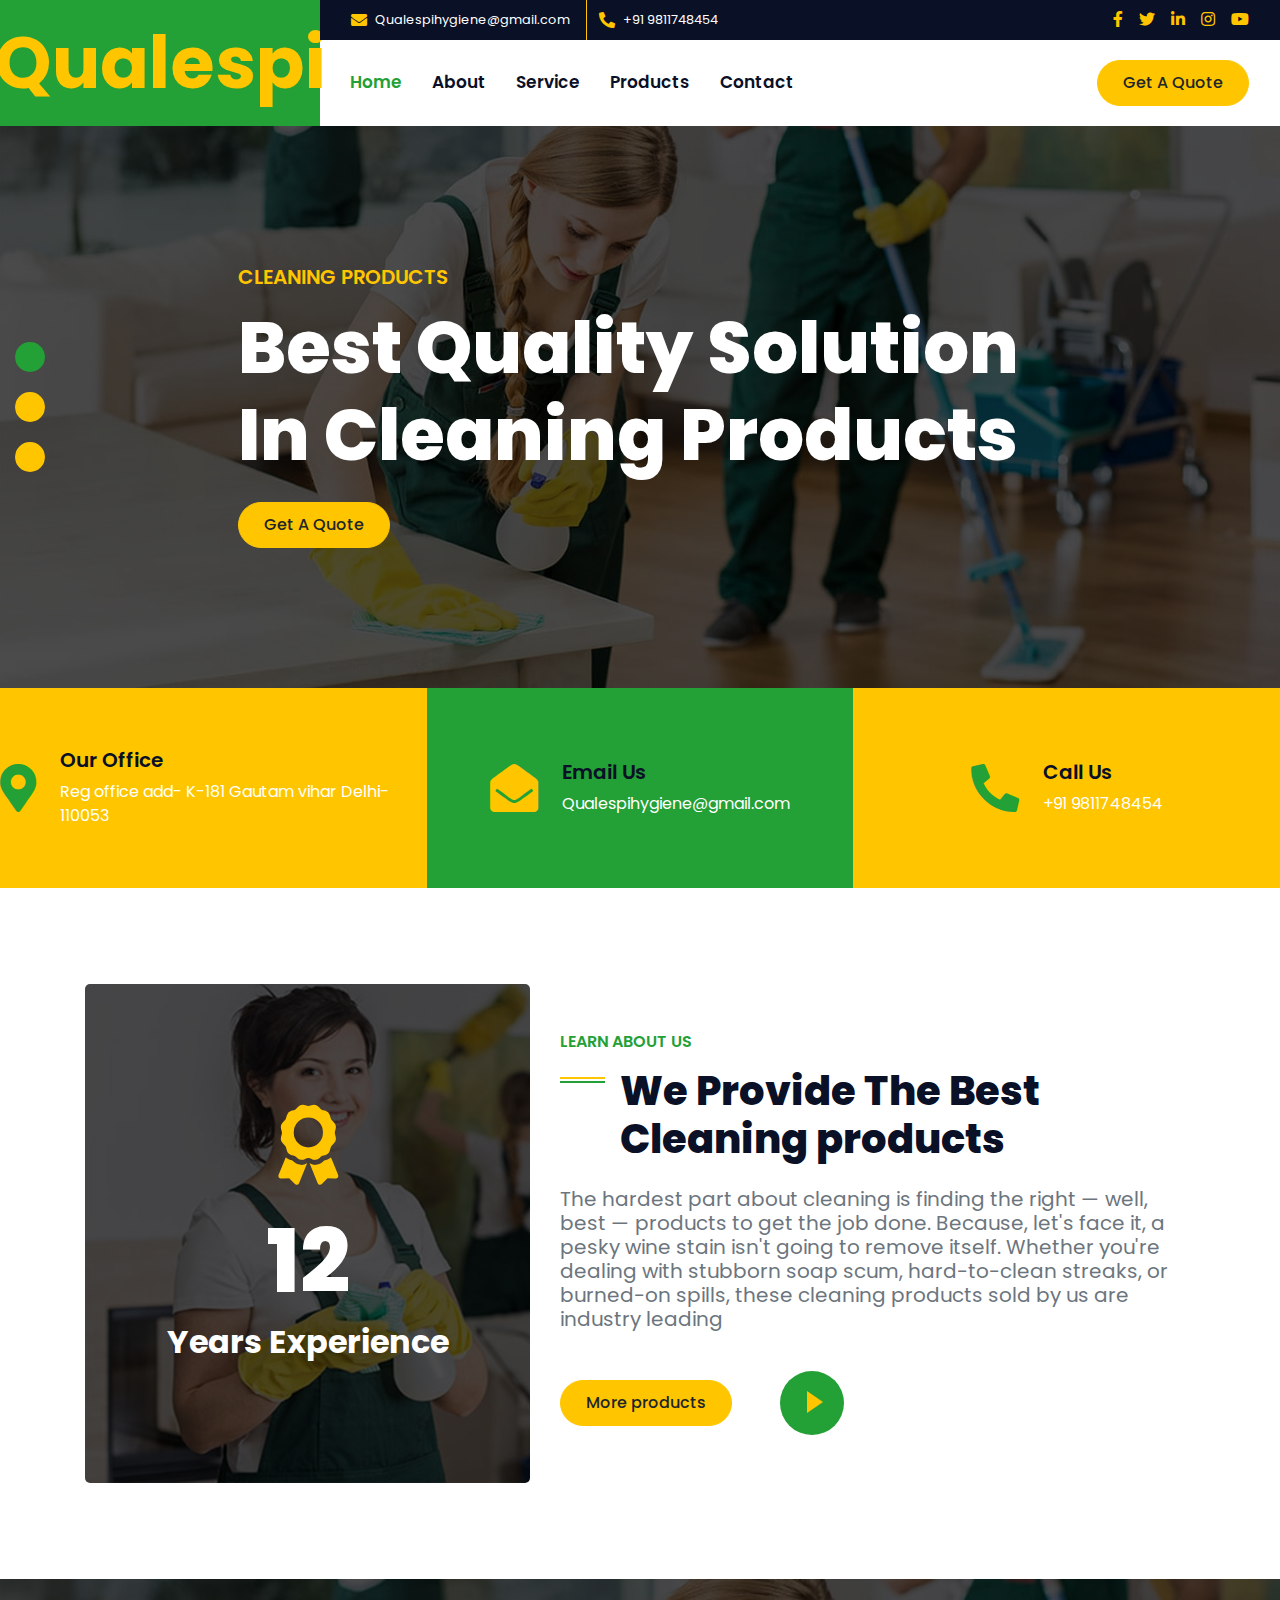
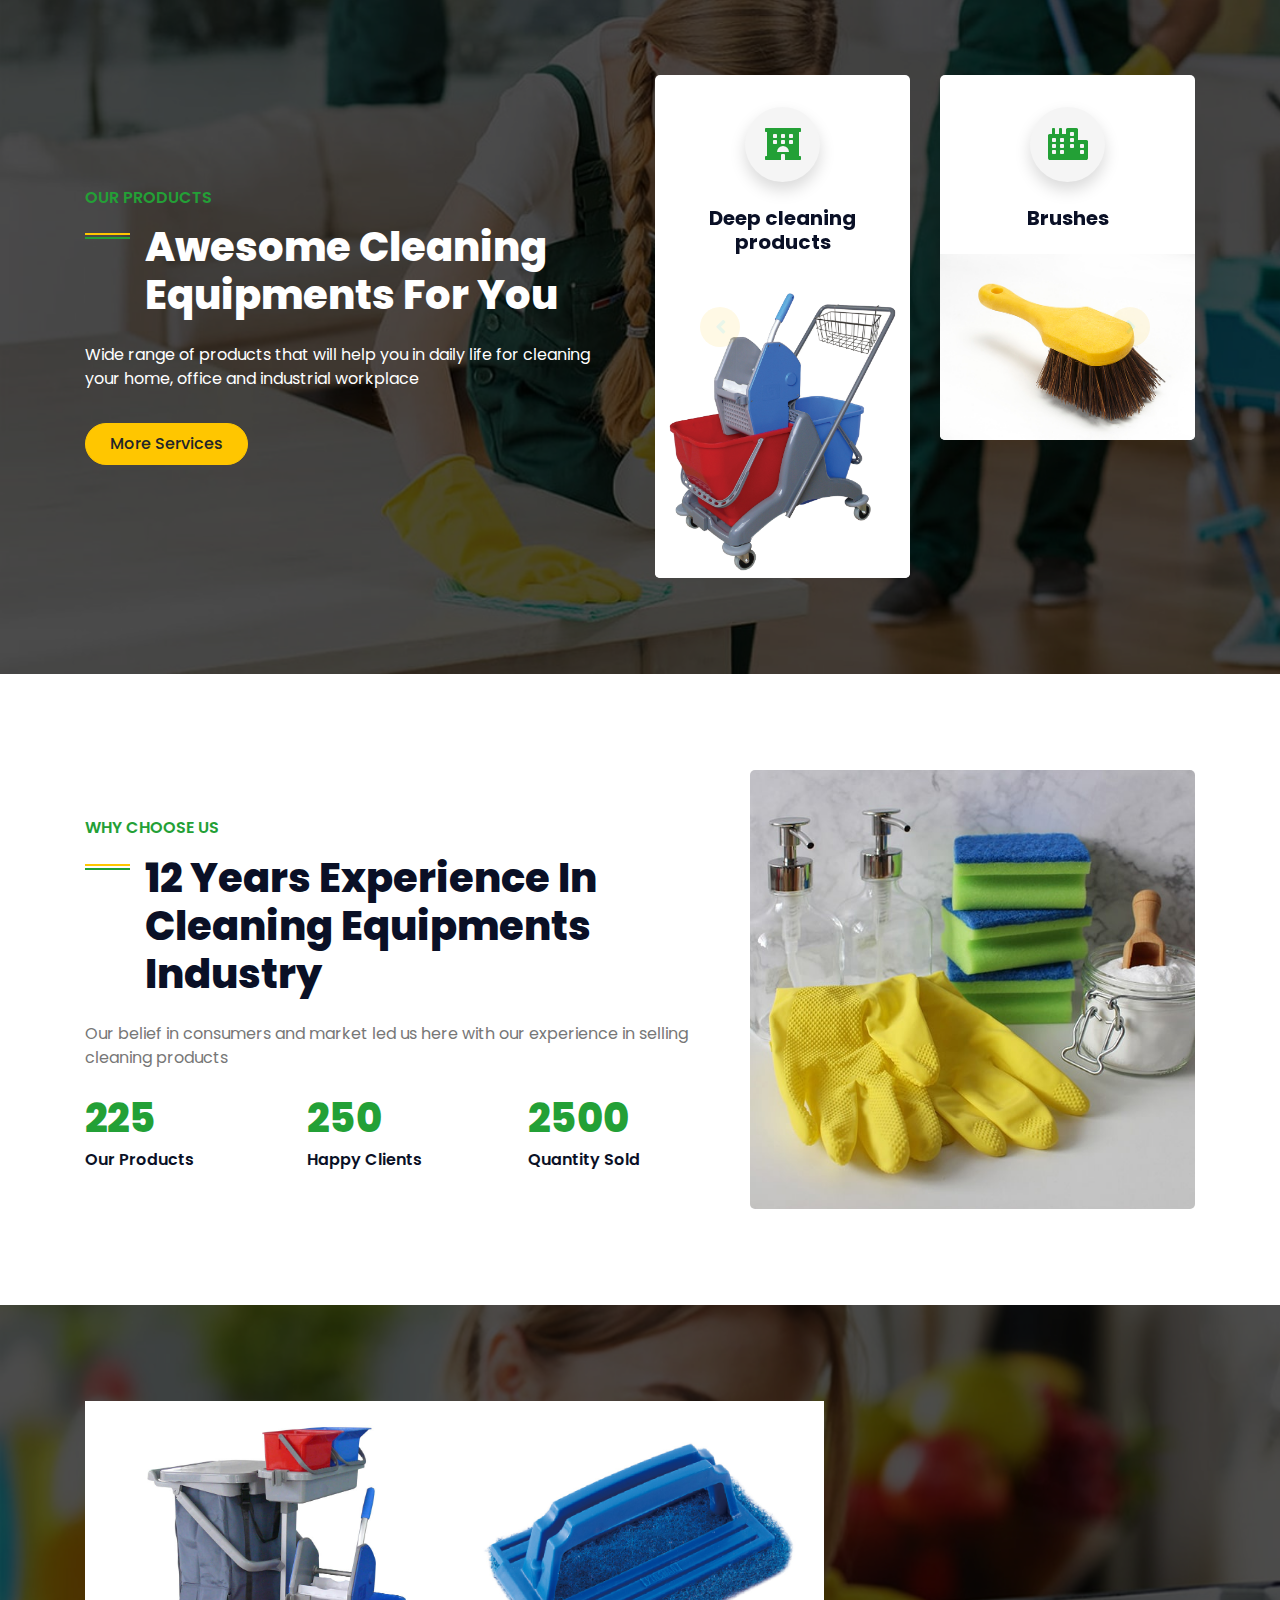
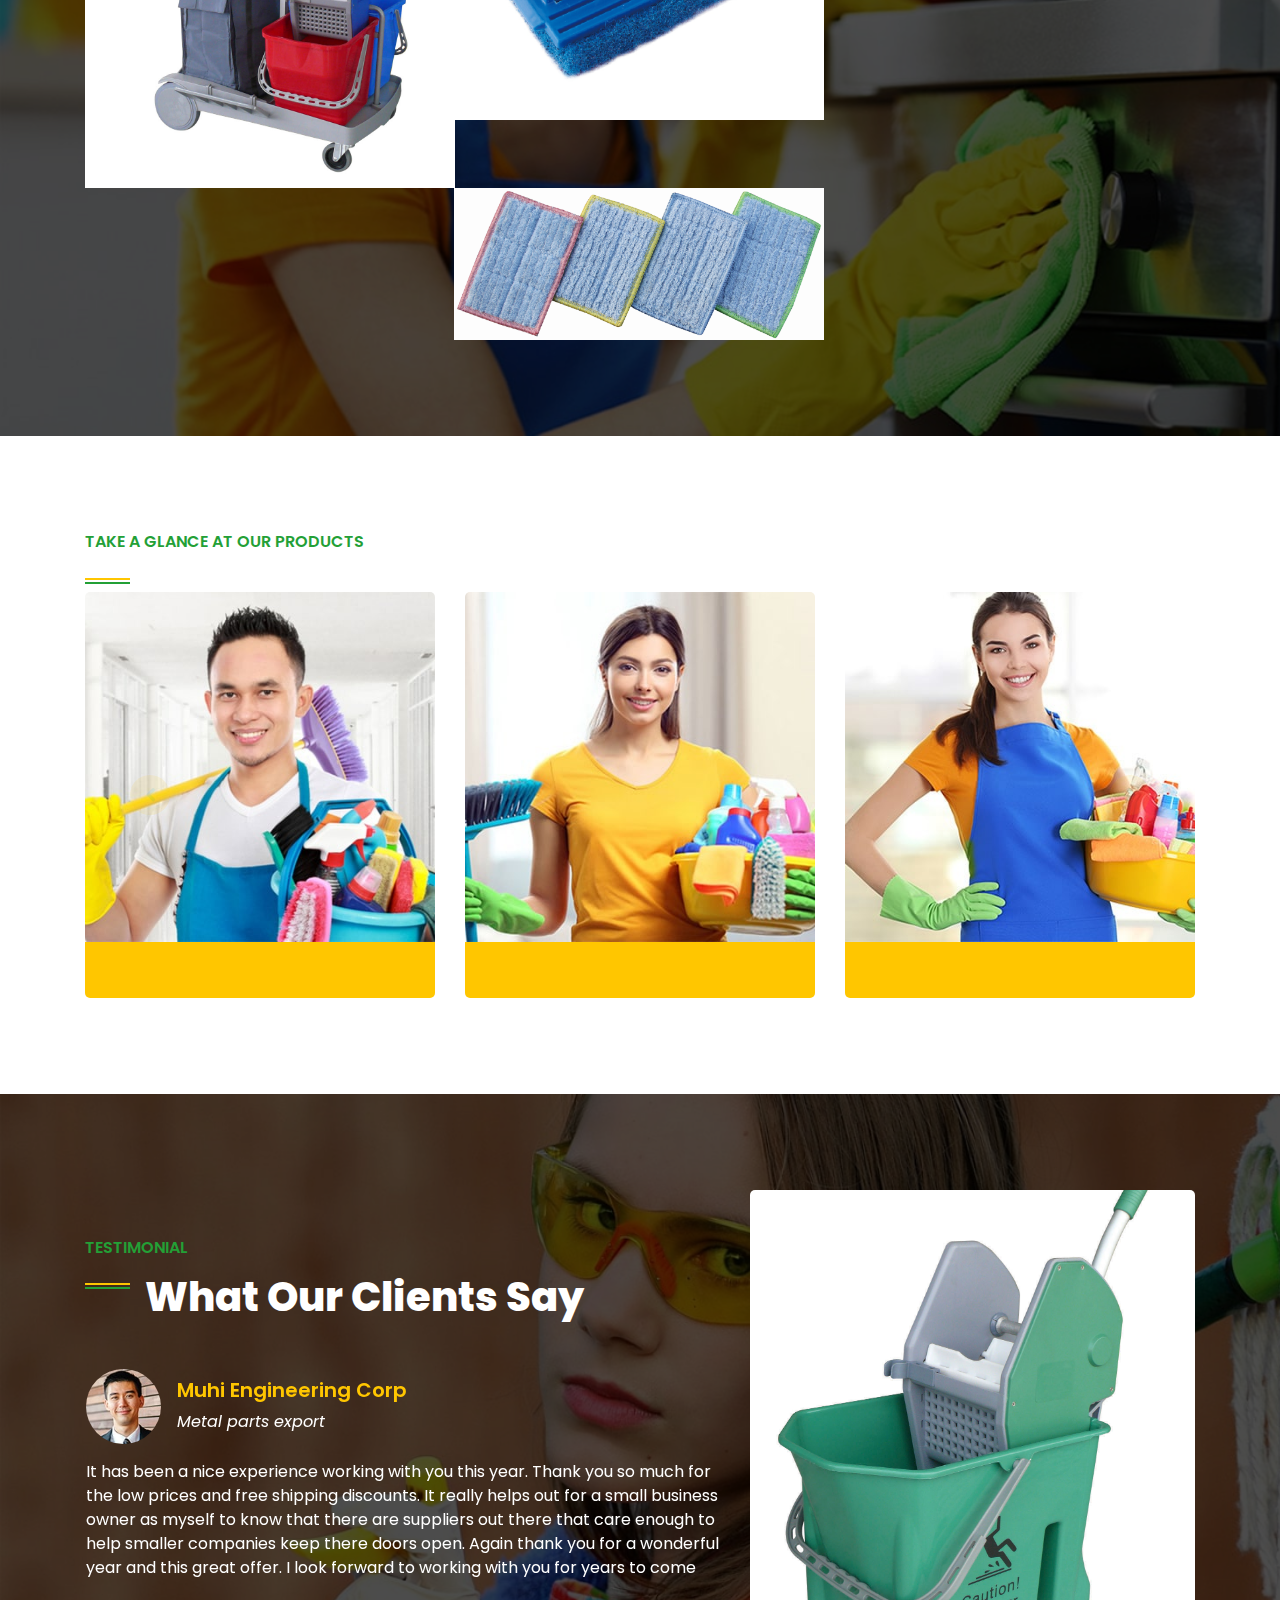
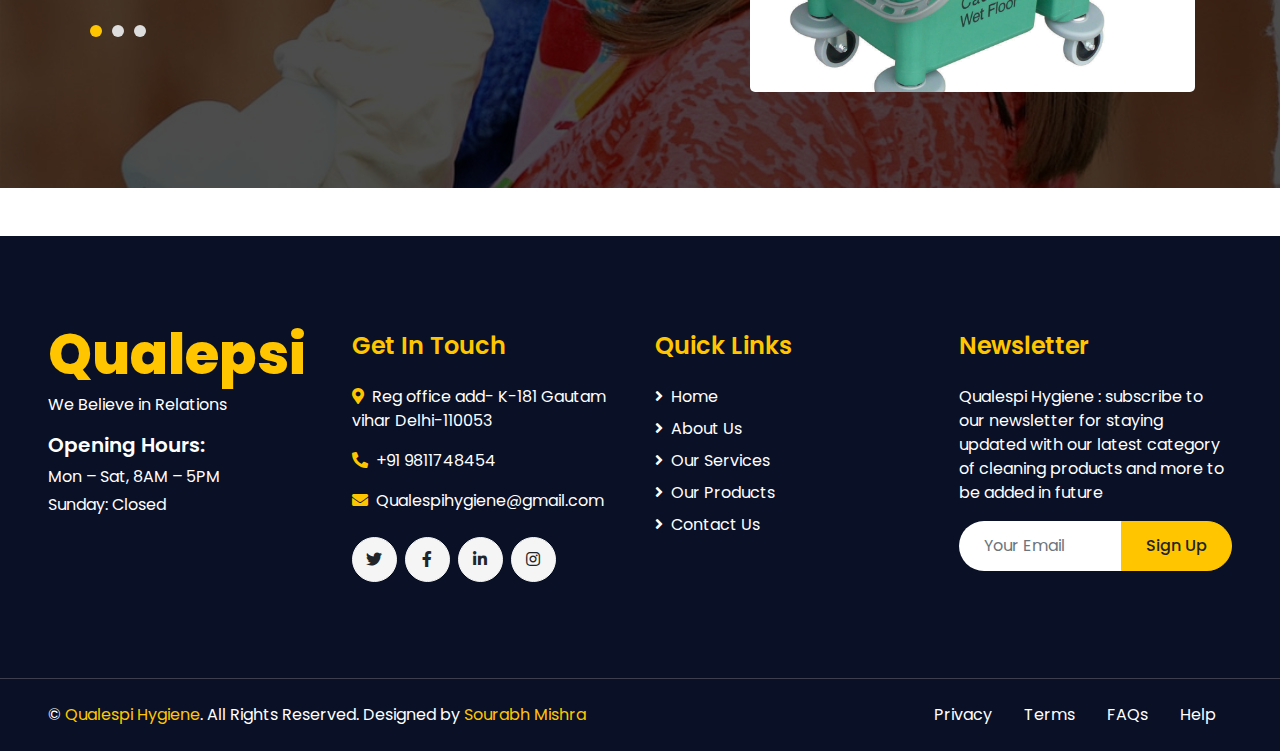
==== index.html @ 259f7644 "update index.html" ====
<!DOCTYPE html>
<html lang="en">

<head>
    <meta charset="utf-8">
    <title>Qualespi Hygiene</title>
    <meta content="width=device-width, initial-scale=1.0" name="viewport">
    <meta content="Qualespi Hygeine" name="Best Quality Solution In Cleaning Products">
    <meta content="Qualespi Hygiene-Cleaning Products" name=" Best Quality Solution In Cleaning Products">
    <link href="https://i.ibb.co/7SfwCJD/0001.jpg" rel="icon">

    <link rel="preconnect" href="https://fonts.gstatic.com">
    <link href="https://fonts.googleapis.com/css2?family=Poppins:wght@400;500;600;700;800&display=swap" rel="stylesheet">

    <link href="https://cdnjs.cloudflare.com/ajax/libs/font-awesome/5.10.0/css/all.min.css" rel="stylesheet">

    <link href="lib/owlcarousel/assets/owl.carousel.min.css" rel="stylesheet">
    <link href="lib/lightbox/css/lightbox.min.css" rel="stylesheet">

    <link href="css/style.css" rel="stylesheet">
</head>

<body>
    <div class="container-fluid">
        <div class="row">
            <div class="col-lg-3 bg-secondary d-none d-lg-block">
                <a href="" class="navbar-brand w-100 h-100 m-0 p-0 d-flex align-items-center justify-content-center">
                    <h2 class="m-0 display-3 text-primary">Qualespi</h2>
                </a>
            </div>
            <div class="col-lg-9">
                <div class="row bg-dark d-none d-lg-flex">
                    <div class="col-lg-7 text-left text-white">
                        <div class="h-100 d-inline-flex align-items-center border-right border-primary py-2 px-3">
                            <i class="fa fa-envelope text-primary mr-2"></i>
                            <small>Qualespihygiene@gmail.com</small>
                        </div>
                        <div class="h-100 d-inline-flex align-items-center py-2 px-2">
                            <i class="fa fa-phone-alt text-primary mr-2"></i>
                            <small>+91 9811748454</small>
                        </div>
                    </div>
                    <div class="col-lg-5 text-right">
                        <div class="d-inline-flex align-items-center pr-2">
                            <a class="text-primary p-2" href="">
                                <i class="fab fa-facebook-f"></i>
                            </a>
                            <a class="text-primary p-2" href="">
                                <i class="fab fa-twitter"></i>
                            </a>
                            <a class="text-primary p-2" href="">
                                <i class="fab fa-linkedin-in"></i>
                            </a>
                            <a class="text-primary p-2" href="">
                                <i class="fab fa-instagram"></i>
                            </a>
                            <a class="text-primary p-2" href="">
                                <i class="fab fa-youtube"></i>
                            </a>
                        </div>
                    </div>
                </div>
                <nav class="navbar navbar-expand-lg bg-white navbar-light p-0">
                    <a href="" class="navbar-brand d-block d-lg-none">
                        <h1 class="m-0 display-4 text-primary">Qualespi </h1>
                    </a>
                    <button type="button" class="navbar-toggler" data-toggle="collapse" data-target="#navbarCollapse">
                        <span class="navbar-toggler-icon"></span>
                    </button>
                    <div class="collapse navbar-collapse justify-content-between" id="navbarCollapse">
                        <div class="navbar-nav mr-auto py-0">
                            <a href="index.html" class="nav-item nav-link active">Home</a>
                            <a href="about.html" class="nav-item nav-link">About</a>
                            <a href="service.html" class="nav-item nav-link">Service</a>
                            <a href="project.html" class="nav-item nav-link">Products</a>
                            <a href="contact.html" class="nav-item nav-link">Contact</a>
                        </div>
                        <a href="http://wa.me/+918700905527?text=Hello+Query+along+products+of+qualespi" class="btn btn-primary mr-3 d-none d-lg-block">Get A Quote</a>
                    </div>
                </nav>
            </div>
        </div>
    </div>
    <div class="container-fluid p-0">
        <div id="header-carousel" class="carousel slide carousel-fade" data-ride="carousel">
            <ol class="carousel-indicators">
                <li data-target="#header-carousel" data-slide-to="0" class="active"></li>
                <li data-target="#header-carousel" data-slide-to="1"></li>
                <li data-target="#header-carousel" data-slide-to="2"></li>
            </ol>
            <div class="carousel-inner">
                <div class="carousel-item active">
                    <img class="img-fluid" src="img/carousel-1.jpg" alt="Image">
                    <div class="carousel-caption d-flex align-items-center justify-content-center">
                        <div class="p-5" style="width: 100%; max-width: 900px;">
                            <h5 class="text-primary text-uppercase mb-md-3">Cleaning Products</h5>
                            <h1 class="display-3 text-white mb-md-4">Best Quality Solution In Cleaning Products</h1>
                            <a href="http://wa.me/+918700905527?text=Hello+Buisness+Query+along+products+of+Qualespi" class="btn btn-primary">Get A Quote</a>
                        </div>
                    </div>
                </div>
                <div class="carousel-item">
                    <img class="img-fluid" src="img/carousel-2.jpg" alt="Image">
                    <div class="carousel-caption d-flex align-items-center justify-content-center">
                        <div class="p-5" style="width: 100%; max-width: 900px;">
                            <h5 class="text-primary text-uppercase mb-md-3">Cleaning Products</h5>
                            <h1 class="display-3 text-white mb-md-4">Professional Cleaning products and Equipments</h1>
                            <a href="" class="btn btn-primary">Get A Quote</a>
                        </div>
                    </div>
                </div>
                <div class="carousel-item">
                    <img class="img-fluid" src="img/carousel-3.jpg" alt="Image">
                    <div class="carousel-caption d-flex align-items-center justify-content-center">
                        <div class="p-5" style="width: 100%; max-width: 900px;">
                            <h5 class="text-primary text-uppercase mb-md-3">Cleaning Essentials</h5>
                            <h1 class="display-3 text-white mb-md-4">Experienced & Expert in sale and supply of cleaning products</h1>
                            <a href="http://wa.me/+918700905527?text=Hello+Query+along+products+of+qualespi" class="btn btn-primary">Get A Quote</a>
                        </div>
                    </div>
                </div>
            </div>
        </div>
    </div>
    <div class="container-fluid pb-5 contact-info">
        <div class="row">
            <div class="col-lg-4 p-0">
                <div class="contact-info-item d-flex align-items-center justify-content-center bg-primary text-white py-4 py-lg-0">
                    <i class="fa fa-3x fa-map-marker-alt text-secondary mr-4"></i>
                    <div class="">
                        <h5 class="mb-2">Our Office</h5>
                        <p class="m-0">Reg office add- K-181 Gautam vihar Delhi-110053</p>
                    </div>
                </div>
            </div>
            <div class="col-lg-4 p-0">
                <div class="contact-info-item d-flex align-items-center justify-content-center bg-secondary text-white py-4 py-lg-0">
                    <i class="fa fa-3x fa-envelope-open text-primary mr-4"></i>
                    <div class="">
                        <h5 class="mb-2">Email Us</h5>
                        <p class="m-0">Qualespihygiene@gmail.com</p>
                    </div>
                </div>
            </div>
            <div class="col-lg-4 p-0">
                <div class="contact-info-item d-flex align-items-center justify-content-center bg-primary text-white py-4 py-lg-0">
                    <i class="fa fa-3x fa-phone-alt text-secondary mr-4"></i>
                    <div class="">
                        <h5 class="mb-2">Call Us</h5>
                        <p class="m-0">+91 9811748454</p>
                    </div>
                </div>
            </div>
        </div>
    </div>


    <div class="container-fluid py-5 mb-5">
        <div class="container">
            <div class="row">
                <div class="col-lg-5">
                    <div class="d-flex flex-column align-items-center justify-content-center bg-about rounded h-100 py-5 px-3">
                        <i class="fa fa-5x fa-award text-primary mb-4"></i>
                        <h1 class="display-2 text-white mb-2" data-toggle="counter-up">12</h1>
                        <h2 class="text-white m-0">Years Experience</h2>
                    </div>
                </div>
                <div class="col-lg-7 pt-5 pb-lg-5">
                    <h6 class="text-secondary font-weight-semi-bold text-uppercase mb-3">Learn About Us</h6>
                    <h1 class="mb-4 section-title">We Provide The Best Cleaning products</h1>
                    <h5 class="text-muted font-weight-normal mb-3">The hardest part about cleaning is finding the right — well, best — products to get the job done. Because, let's face it, a pesky wine stain isn't going to remove itself. Whether you're dealing with stubborn soap scum, hard-to-clean streaks, or burned-on spills, these cleaning products sold by us are industry leading</h5>
                   
                    <div class="d-flex align-items-center pt-4">
                        <a href="" class="btn btn-primary mr-5">More products</a>
                        <button type="button" class="btn-play" data-toggle="modal"
                            data-src="https://www.youtube.com/embed/DWRcNpR6Kdc" data-target="#videoModal">
                            <span></span>
                        </button>
                        <h5 class="font-weight-normal text-white m-0 ml-4 d-none d-sm-block">Play Video</h5>
                    </div>
                </div>
            </div>
        </div>
    </div>
    <!-- About End -->


    <!-- Video Modal Start -->
    <div class="modal fade" id="videoModal" tabindex="-1" role="dialog" aria-labelledby="exampleModalLabel" aria-hidden="true">
        <div class="modal-dialog" role="document">
            <div class="modal-content">
                <div class="modal-body">
                    <button type="button" class="close" data-dismiss="modal" aria-label="Close">
                        <span aria-hidden="true">&times;</span>
                    </button>        
                    <!-- 16:9 aspect ratio -->
                    <div class="embed-responsive embed-responsive-16by9">
                        <iframe class="embed-responsive-item" src="" id="video"  allowscriptaccess="always" allow="autoplay"></iframe>
                    </div>
                </div>
            </div>
        </div>
    </div>
    <!-- Video Modal End -->


    <!-- Services Start -->
    <div class="container-fluid bg-service py-5">
        <div class="container py-5">
            <div class="row align-items-center">
                <div class="col-lg-6">
                    <h6 class="text-secondary font-weight-semi-bold text-uppercase mb-3">Our Products</h6>
                    <h1 class="mb-4 section-title text-white">Awesome Cleaning Equipments For You</h1>
                    <p class="text-white">Wide range of products that will help you in daily life for cleaning your home, office and industrial workplace</p>
                    <a href="" class="btn btn-primary mt-3 py-2 px-4">More Services</a>
                </div>
                <div class="col-lg-6 pt-5 pt-lg-0">
                    <div class="owl-carousel service-carousel position-relative">
                        <div class="d-flex flex-column align-items-center text-center bg-white rounded overflow-hidden pt-4">
                            <div class="icon-box bg-light text-secondary shadow mt-2 mb-4">
                                <i class="fa fa-2x fa-hotel"></i>
                            </div>
                            <h5 class="font-weight-bold mb-4 px-4">Deep cleaning products</h5>
                            <img src="img/blog-1.jpg" alt="">
                        </div>
                        <div class="d-flex flex-column align-items-center text-center bg-white rounded overflow-hidden pt-4">
                            <div class="icon-box bg-light text-secondary shadow mt-2 mb-4">
                                <i class="fa fa-2x fa-city"></i>
                            </div>
                            <h5 class="font-weight-bold mb-4 px-4">Brushes</h5>
                            <img src="img/blog-3.jpg" alt="">
                        </div>
                        <div class="d-flex flex-column align-items-center text-center bg-white rounded overflow-hidden pt-4">
                            <div class="icon-box bg-light text-secondary shadow mt-2 mb-4">
                                <i class="fa fa-2x fa-spa"></i>
                            </div>
                            <h5 class="font-weight-bold mb-4 px-4">Pressure based cleaning</h5>
                            <img src="img/blog-2.jpg" alt="">
                        </div>
                    </div>
                </div>
            </div>
        </div>
    </div>
    <!-- Services End -->


    <!-- Features Start -->
    <div class="container-fluid py-5">
        <div class="container py-5">
            <div class="row">
                <div class="col-lg-7 pt-lg-5 pb-3">
                    <h6 class="text-secondary font-weight-semi-bold text-uppercase mb-3">Why Choose Us</h6>
                    <h1 class="mb-4 section-title">12 Years Experience In Cleaning Equipments Industry</h1>
                    <p class="mb-4">Our belief in consumers and market led us here with our experience in selling cleaning products</p>
                    <div class="row">
                        <div class="col-sm-4">
                            <h1 class="text-secondary mb-2" data-toggle="counter-up">225</h1>
                            <h6 class="font-weight-semi-bold mb-sm-4">Our Products</h6>
                        </div>
                        <div class="col-sm-4">
                            <h1 class="text-secondary mb-2" data-toggle="counter-up">250</h1>
                            <h6 class="font-weight-semi-bold mb-sm-4">Happy Clients</h6>
                        </div>
                        <div class="col-sm-4">
                            <h1 class="text-secondary mb-2" data-toggle="counter-up">2500</h1>
                            <h6 class="font-weight-semi-bold mb-sm-4">Quantity Sold</h6>
                        </div>
                    </div>
                </div>
                <div class="col-lg-5" style="min-height: 400px;">
                    <div class="position-relative h-100 rounded overflow-hidden">
                        <img class="position-absolute w-100 h-100" src="img/feature.jpg" style="object-fit: cover;">
                    </div>
                </div>
            </div>
        </div>
    </div>
    <!-- Features End -->


    <!-- Portfolio Start -->
    <div class="container-fluid bg-portfolio py-5">
        <div class="container py-5">
            <div class="row m-0 portfolio-container">
                <div class="col-lg-4 col-md-6 col-sm-12 p-0 portfolio-item">
                    <div class="position-relative overflow-hidden">
                        <div class="portfolio-img">
                            <img class="img-fluid w-100" src="img/portfolio-1.jpg" alt="">
                        </div>
                        <div class="portfolio-text bg-primary">
                            <h4 class="font-weight-bold mb-4"></h4>
                            <div class="d-flex align-items-center justify-content-center">
                                <a class="btn btn-sm btn-secondary m-1" href="">
                                    <i class="fa fa-link"></i>
                                </a>
                                <a class="btn btn-sm btn-secondary m-1" href="img/portfolio-1.jpg" data-lightbox="portfolio">
                                    <i class="fa fa-eye"></i>
                                </a>
                            </div>
                        </div>
                    </div>
                </div>
                <div class="col-lg-4 col-md-6 col-sm-12 p-0 portfolio-item">
                    <div class="position-relative overflow-hidden">
                        <div class="portfolio-img">
                            <img class="img-fluid w-100" src="img/portfolio-2.jpg" alt="">
                        </div>
                        <div class="portfolio-text bg-primary">
                            <h4 class="font-weight-bold mb-4"></h4>
                            <div class="d-flex align-items-center justify-content-center">
                                <a class="btn btn-sm btn-secondary m-1" href="">
                                    <i class="fa fa-link"></i>
                                </a>
                                <a class="btn btn-sm btn-secondary m-1" href="img/portfolio-2.jpg" data-lightbox="portfolio">
                                    <i class="fa fa-eye"></i>
                                </a>
                            </div>
                        </div>
                    </div>
                </div>
                <div class="col-lg-4 col-md-6 col-sm-12 p-0 portfolio-item">
                    <div class="position-relative overflow-hidden">
                        <div class="portfolio-img">
                            <img class="img-fluid w-100" src="img/portfolio-3.jpg" alt="">
                        </div>
                        <div class="portfolio-text bg-primary">
                            <h4 class="font-weight-bold mb-4"></h4>
                            <div class="d-flex align-items-center justify-content-center">
                                <a class="btn btn-sm btn-secondary m-1" href="">
                                    <i class="fa fa-link"></i>
                                </a>
                                <a class="btn btn-sm btn-secondary m-1" href="img/portfolio-3.jpg" data-lightbox="portfolio">
                                    <i class="fa fa-eye"></i>
                                </a>
                            </div>
                        </div>
                    </div>
                </div>
                <div class="col-lg-4 col-md-6 col-sm-12 p-0 portfolio-item">
                    <div class="position-relative overflow-hidden">
                        <div class="portfolio-img">
                            <img class="img-fluid w-100" src="img/portfolio-4.jpg" alt="">
                        </div>
                        <div class="portfolio-text bg-primary">
                            <h4 class="font-weight-bold mb-4"></h4>
                            <div class="d-flex align-items-center justify-content-center">
                                <a class="btn btn-sm btn-secondary m-1" href="">
                                    <i class="fa fa-link"></i>
                                </a>
                                <a class="btn btn-sm btn-secondary m-1" href="img/portfolio-4.jpg" data-lightbox="portfolio">
                                    <i class="fa fa-eye"></i>
                                </a>
                            </div>
                        </div>
                    </div>
                </div>
                <div class="col-lg-4 col-md-6 col-sm-12 p-0 portfolio-item">
                    <div class="position-relative overflow-hidden">
                        <div class="portfolio-img">
                            <img class="img-fluid w-100" src="img/portfolio-5.jpg" alt="">
                        </div>
                        <div class="portfolio-text bg-primary">
                            <h4 class="font-weight-bold mb-4"></h4>
                            <div class="d-flex align-items-center justify-content-center">
                                <a class="btn btn-sm btn-secondary m-1" href="">
                                    <i class="fa fa-link"></i>
                                </a>
                                <a class="btn btn-sm btn-secondary m-1" href="img/portfolio-5.jpg" data-lightbox="portfolio">
                                    <i class="fa fa-eye"></i>
                                </a>
                            </div>
                        </div>
                    </div>
                </div>
                <div class="col-lg-4 col-md-6 col-sm-12 p-0 portfolio-item">
                    <div class="position-relative overflow-hidden">
                        <div class="portfolio-img">
                            <img class="img-fluid w-100" src="img/portfolio-6.jpg" alt="">
                        </div>
                        <div class="portfolio-text bg-primary">
                            <h4 class="font-weight-bold mb-4"></h4>
                            <div class="d-flex align-items-center justify-content-center">
                                <a class="btn btn-sm btn-secondary m-1" href="">
                                    <i class="fa fa-link"></i>
                                </a>
                                <a class="btn btn-sm btn-secondary m-1" href="img/portfolio-6.jpg" data-lightbox="portfolio">
                                    <i class="fa fa-eye"></i>
                                </a>
                            </div>
                        </div>
                    </div>
                </div>
            </div>
        </div>
        </div>
    </div>
    <!-- Portfolio End -->


    <!-- Team Start -->
    <div class="container-fluid py-5">
        <div class="container py-5">
            <div class="row align-items-end mb-4">
                <div class="col-lg-6">
                    <h6 class="text-secondary font-weight-semi-bold text-uppercase mb-3">Take a glance at our products</h6>
                    <h1 class="section-title mb-3"></h1>
                </div>
                <div class="col-lg-6">
                    <h4 class="font-weight-normal text-muted mb-3"></h4>
                </div>
            </div>
            <div class="row">
                <div class="col-12">
                    <div class="owl-carousel team-carousel position-relative">
                        <div class="team d-flex flex-column text-center rounded overflow-hidden">
                            <div class="position-relative">
                                <div class="team-img">
                                    <img class="img-fluid w-100" src="img/team-1.jpg" alt="">
                                </div>
                                <div class="team-social d-flex flex-column align-items-center justify-content-center bg-primary">
                                    <a class="btn btn-secondary btn-social mb-2" href="#"><i class="fab fa-twitter"></i></a>
                                    <a class="btn btn-secondary btn-social mb-2" href="#"><i class="fab fa-facebook-f"></i></a>
                                    <a class="btn btn-secondary btn-social" href="#"><i class="fab fa-linkedin-in"></i></a>
                                </div>
                            </div>
                            <div class="d-flex flex-column bg-primary text-center py-4">
                                <h5 class="font-weight-bold"></h5>
                                <p class="text-white m-0"></p>
                            </div>
                        </div>
                        <div class="team d-flex flex-column text-center rounded overflow-hidden">
                            <div class="position-relative">
                                <div class="team-img">
                                    <img class="img-fluid w-100" src="img/team-2.jpg" alt="">
                                </div>
                                <div class="team-social d-flex flex-column align-items-center justify-content-center bg-primary">
                                    <a class="btn btn-secondary btn-social mb-2" href="#"><i class="fab fa-twitter"></i></a>
                                    <a class="btn btn-secondary btn-social mb-2" href="#"><i class="fab fa-facebook-f"></i></a>
                                    <a class="btn btn-secondary btn-social" href="#"><i class="fab fa-linkedin-in"></i></a>
                                </div>
                            </div>
                            <div class="d-flex flex-column bg-primary text-center py-4">
                                <h5 class="font-weight-bold"></h5>
                                <p class="text-white m-0"></p>
                            </div>
                        </div>
                        <div class="team d-flex flex-column text-center rounded overflow-hidden">
                            <div class="position-relative">
                                <div class="team-img">
                                    <img class="img-fluid w-100" src="img/team-3.jpg" alt="">
                                </div>
                                <div class="team-social d-flex flex-column align-items-center justify-content-center bg-primary">
                                    <a class="btn btn-secondary btn-social mb-2" href="#"><i class="fab fa-twitter"></i></a>
                                    <a class="btn btn-secondary btn-social mb-2" href="#"><i class="fab fa-facebook-f"></i></a>
                                    <a class="btn btn-secondary btn-social" href="#"><i class="fab fa-linkedin-in"></i></a>
                                </div>
                            </div>
                            <div class="d-flex flex-column bg-primary text-center py-4">
                                <h5 class="font-weight-bold"></h5>
                                <p class="text-white m-0"></p>
                            </div>
                        </div>
                        <div class="team d-flex flex-column text-center rounded overflow-hidden">
                            <div class="position-relative">
                                <div class="team-img">
                                    <img class="img-fluid w-100" src="img/team-4.jpg" alt="">
                                </div>
                                <div class="team-social d-flex flex-column align-items-center justify-content-center bg-primary">
                                    <a class="btn btn-secondary btn-social mb-2" href="#"><i class="fab fa-twitter"></i></a>
                                    <a class="btn btn-secondary btn-social mb-2" href="#"><i class="fab fa-facebook-f"></i></a>
                                    <a class="btn btn-secondary btn-social" href="#"><i class="fab fa-linkedin-in"></i></a>
                                </div>
                            </div>
                            <div class="d-flex flex-column bg-primary text-center py-4">
                                <h5 class="font-weight-bold"></h5>
                                <p class="text-white m-0"></p></p>
                            </div>
                        </div>
                    </div>
                </div>
            </div>
        </div>
    </div>
    <!-- Team End -->


    <!-- Testimonial Start -->
    <div class="container-fluid bg-testimonial py-5">
        <div class="container py-5">
            <div class="row">
                <div class="col-lg-7 pt-lg-5 pb-5">
                    <h6 class="text-secondary font-weight-semi-bold text-uppercase mb-3">Testimonial</h6>
                    <h1 class="section-title text-white mb-5">What Our Clients Say</h1>
                    <div class="owl-carousel testimonial-carousel position-relative">
                        <div class="d-flex flex-column text-white">
                            <div class="d-flex align-items-center mb-3">
                                <img class="img-fluid" src="img/testimonial-1.jpg" alt="">
                                <div class="ml-3">
                                    <h5 class="text-primary">Muhi Engineering Corp</h5>
                                    <i>Metal parts export</i>
                                </div>
                            </div>
                            <p>It has been a nice experience working with you this year. Thank you so much for the low prices and free shipping discounts. It really helps out for a small business owner as myself to know that there are suppliers out there that care enough to help smaller companies keep there doors open. Again thank you for a wonderful year and this great offer. I look forward to working with you for years to come</p>
                        </div>
                        <div class="d-flex flex-column text-white">
                            <div class="d-flex align-items-center mb-3">
                                <img class="img-fluid" src="img/testimonial-2.jpg" alt="">
                                <div class="ml-3">
                                    <h5 class="text-primary">Qureshi Offset</h5>
                                    <i>Printing</i>
                                </div>
                            </div>
                            <p>This letter is to say thanks for the excellent customer service you provided my company with. Having a phone conversation with someone who is a true expert in the cleaning world is rare, and to give us so much free advice, well needless to say, it made an impression. Not only were the products you recommended perfect for our situation, but the prices were SO much lower than what we anticipated!</p>
                        </div>
                        <div class="d-flex flex-column text-white">
                            <div class="d-flex align-items-center mb-3">
                                <img class="img-fluid" src="img/testimonial-3.jpg" alt="">
                                <div class="ml-3">
                                    <h5 class="text-primary">Renova Sales</h5>
                                    <i>Sales and marketing</i>
                                </div>
                            </div>
                            <p>wanted to take some time to thank you for the excellent products and service you have delivered to us. As a restaurant, it is nice for us to be able to receive cleaning products specifically made for our industry. It’s refreshing to be able to talk to customer service reps that know what they’re talking about too! Thanks again!</p>
                        </div>
                    </div>
                </div>
                <div class="col-lg-5" style="min-height: 400px;">
                    <div class="position-relative h-100 rounded overflow-hidden">
                        <img class="position-absolute w-100 h-100" src="img/testimonial.jpg" style="object-fit: cover;">
                    </div>
                </div>
            </div>
        </div>
    </div>

    <div class="container-fluid bg-dark text-white mt-5 py-5 px-sm-3 px-md-5">
        <div class="row pt-5">
            <div class="col-lg-3 col-md-6 mb-5">
                <a href="index.html" class="navbar-brand">
                    <h1 class="m-0 mt-n3 display-4 text-primary">Qualepsi</h1>
                </a>
                <p>We Believe in Relations</p>
                <h5 class="font-weight-semi-bold text-white mb-2">Opening Hours:</h5>
                <p class="mb-1">Mon – Sat, 8AM – 5PM</p>
                <p class="mb-0">Sunday: Closed</p>
            </div>
            <div class="col-lg-3 col-md-6 mb-5">
                <h4 class="font-weight-semi-bold text-primary mb-4">Get In Touch</h4>
                <p><i class="fa fa-map-marker-alt text-primary mr-2"></i>Reg office add- K-181 Gautam vihar Delhi-110053</p>
                <p><i class="fa fa-phone-alt text-primary mr-2"></i>+91 9811748454</p>
                <p><i class="fa fa-envelope text-primary mr-2"></i>Qualespihygiene@gmail.com</p>
                <div class="d-flex justify-content-start mt-4">
                    <a class="btn btn-light btn-social mr-2" href="#"><i class="fab fa-twitter"></i></a>
                    <a class="btn btn-light btn-social mr-2" href="#"><i class="fab fa-facebook-f"></i></a>
                    <a class="btn btn-light btn-social mr-2" href="#"><i class="fab fa-linkedin-in"></i></a>
                    <a class="btn btn-light btn-social" href="#"><i class="fab fa-instagram"></i></a>
                </div>
            </div>
            <div class="col-lg-3 col-md-6 mb-5">
                <h4 class="font-weight-semi-bold text-primary mb-4">Quick Links</h4>
                <div class="d-flex flex-column justify-content-start">
                    <a class="text-white mb-2" href="#"><i class="fa fa-angle-right mr-2"></i>Home</a>
                    <a class="text-white mb-2" href="#"><i class="fa fa-angle-right mr-2"></i>About Us</a>
                    <a class="text-white mb-2" href="#"><i class="fa fa-angle-right mr-2"></i>Our Services</a>
                    <a class="text-white mb-2" href="#"><i class="fa fa-angle-right mr-2"></i>Our Products</a>
                    <a class="text-white" href="#"><i class="fa fa-angle-right mr-2"></i>Contact Us</a>
                </div>
            </div>
            <div class="col-lg-3 col-md-6 mb-5">
                <h4 class="font-weight-semi-bold text-primary mb-4">Newsletter</h4>
                <p>Qualespi Hygiene : subscribe to our newsletter for staying updated with our latest category of cleaning products and more to be added in future</p>
                <div class="w-100">
                    <div class="input-group">
                        <input type="text" class="form-control border-0" style="padding: 25px;" placeholder="Your Email">
                        <div class="input-group-append">
                            <button class="btn btn-primary px-4">Sign Up</button>
                        </div>
                    </div>
                </div>
            </div>
        </div>
    </div>
    <div class="container-fluid bg-dark text-white border-top py-4 px-sm-3 px-md-5" style="border-color: #3E3E4E !important;">
        <div class="row">
            <div class="col-lg-6 text-center text-md-left mb-3 mb-md-0">
                <p class="m-0 text-white">&copy; <a href="#">Qualespi Hygiene</a>. All Rights Reserved. Designed by <a href="https://t.me/oxsourabh">Sourabh Mishra</a>
                </p>
            </div>
            <div class="col-lg-6 text-center text-md-right">
                <ul class="nav d-inline-flex">
                    <li class="nav-item">
                        <a class="nav-link text-white py-0" href="#">Privacy</a>
                    </li>
                    <li class="nav-item">
                        <a class="nav-link text-white py-0" href="#">Terms</a>
                    </li>
                    <li class="nav-item">
                        <a class="nav-link text-white py-0" href="#">FAQs</a>
                    </li>
                    <li class="nav-item">
                        <a class="nav-link text-white py-0" href="#">Help</a>
                    </li>
                </ul>
            </div>
        </div>
    </div>


    
    <a href="#" class="btn btn-primary px-3 back-to-top"><i class="fa fa-angle-double-up"></i></a>


   
    <script src="https://code.jquery.com/jquery-3.4.1.min.js"></script>
    <script src="https://stackpath.bootstrapcdn.com/bootstrap/4.4.1/js/bootstrap.bundle.min.js"></script>
    <script src="lib/easing/easing.min.js"></script>
    <script src="lib/waypoints/waypoints.min.js"></script>
    <script src="lib/counterup/counterup.min.js"></script>
    <script src="lib/owlcarousel/owl.carousel.min.js"></script>
    <script src="lib/isotope/isotope.pkgd.min.js"></script>
    <script src="lib/lightbox/js/lightbox.min.js"></script>

    <script src="mail/jqBootstrapValidation.min.js"></script>
    <script src="mail/contact.js"></script>
    <script src="js/main.js"></script>
</body>

</html>
---- css/style.css ----
:root {
  --blue: #007bff;
  --indigo: #6610f2;
  --purple: #6f42c1;
  --pink: #e83e8c;
  --red: #dc3545;
  --orange: #fd7e14;
  --yellow: #ffc107;
  --green: #28a745;
  --teal: #20c997;
  --cyan: #17a2b8;
  --white: #fff;
  --gray: #6c757d;
  --gray-dark: #343a40;
  --primary: #FFC600;
  --secondary: #23A036;
  --success: #28a745;
  --info: #17a2b8;
  --warning: #ffc107;
  --danger: #dc3545;
  --light: #F5F5F5;
  --dark: #0a1026;
  --breakpoint-xs: 0;
  --breakpoint-sm: 576px;
  --breakpoint-md: 768px;
  --breakpoint-lg: 992px;
  --breakpoint-xl: 1200px;
  --font-family-sans-serif: "Poppins", sans-serif;
  --font-family-monospace: SFMono-Regular, Menlo, Monaco, Consolas, "Liberation Mono", "Courier New", monospace;
}

*,
*::before,
*::after {
  box-sizing: border-box;
}

html {
  font-family: sans-serif;
  line-height: 1.15;
  -webkit-text-size-adjust: 100%;
  -webkit-tap-highlight-color: rgba(0, 0, 0, 0);
}

article, aside, figcaption, figure, footer, header, hgroup, main, nav, section {
  display: block;
}

body {
  margin: 0;
  font-family: "Poppins", sans-serif;
  font-size: 1rem;
  font-weight: 400;
  line-height: 1.5;
  color: #777777;
  text-align: left;
  background-color: #fff;
}

[tabindex="-1"]:focus:not(:focus-visible) {
  outline: 0 !important;
}

hr {
  box-sizing: content-box;
  height: 0;
  overflow: visible;
}

h1, h2, h3, h4, h5, h6 {
  margin-top: 0;
  margin-bottom: 0.5rem;
}

p {
  margin-top: 0;
  margin-bottom: 1rem;
}

abbr[title],
abbr[data-original-title] {
  text-decoration: underline;
  text-decoration: underline dotted;
  cursor: help;
  border-bottom: 0;
  text-decoration-skip-ink: none;
}

address {
  margin-bottom: 1rem;
  font-style: normal;
  line-height: inherit;
}

ol,
ul,
dl {
  margin-top: 0;
  margin-bottom: 1rem;
}

ol ol,
ul ul,
ol ul,
ul ol {
  margin-bottom: 0;
}

dt {
  font-weight: 700;
}

dd {
  margin-bottom: .5rem;
  margin-left: 0;
}

blockquote {
  margin: 0 0 1rem;
}

b,
strong {
  font-weight: bolder;
}

small {
  font-size: 80%;
}

sub,
sup {
  position: relative;
  font-size: 75%;
  line-height: 0;
  vertical-align: baseline;
}

sub {
  bottom: -.25em;
}

sup {
  top: -.5em;
}

a {
  color: #FFC600;
  text-decoration: none;
  background-color: transparent;
}

a:hover {
  color: #b38b00;
  text-decoration: underline;
}

a:not([href]):not([class]) {
  color: inherit;
  text-decoration: none;
}

a:not([href]):not([class]):hover {
  color: inherit;
  text-decoration: none;
}

pre,
code,
kbd,
samp {
  font-family: SFMono-Regular, Menlo, Monaco, Consolas, "Liberation Mono", "Courier New", monospace;
  font-size: 1em;
}

pre {
  margin-top: 0;
  margin-bottom: 1rem;
  overflow: auto;
  -ms-overflow-style: scrollbar;
}

figure {
  margin: 0 0 1rem;
}

img {
  vertical-align: middle;
  border-style: none;
}

svg {
  overflow: hidden;
  vertical-align: middle;
}

table {
  border-collapse: collapse;
}

caption {
  padding-top: 0.75rem;
  padding-bottom: 0.75rem;
  color: #6c757d;
  text-align: left;
  caption-side: bottom;
}

th {
  text-align: inherit;
  text-align: -webkit-match-parent;
}

label {
  display: inline-block;
  margin-bottom: 0.5rem;
}

button {
  border-radius: 0;
}

button:focus {
  outline: 1px dotted;
  outline: 5px auto -webkit-focus-ring-color;
}

input,
button,
select,
optgroup,
textarea {
  margin: 0;
  font-family: inherit;
  font-size: inherit;
  line-height: inherit;
}

button,
input {
  overflow: visible;
}

button,
select {
  text-transform: none;
}

[role="button"] {
  cursor: pointer;
}

select {
  word-wrap: normal;
}

button,
[type="button"],
[type="reset"],
[type="submit"] {
  -webkit-appearance: button;
}

button:not(:disabled),
[type="button"]:not(:disabled),
[type="reset"]:not(:disabled),
[type="submit"]:not(:disabled) {
  cursor: pointer;
}

button::-moz-focus-inner,
[type="button"]::-moz-focus-inner,
[type="reset"]::-moz-focus-inner,
[type="submit"]::-moz-focus-inner {
  padding: 0;
  border-style: none;
}

input[type="radio"],
input[type="checkbox"] {
  box-sizing: border-box;
  padding: 0;
}

textarea {
  overflow: auto;
  resize: vertical;
}

fieldset {
  min-width: 0;
  padding: 0;
  margin: 0;
  border: 0;
}

legend {
  display: block;
  width: 100%;
  max-width: 100%;
  padding: 0;
  margin-bottom: .5rem;
  font-size: 1.5rem;
  line-height: inherit;
  color: inherit;
  white-space: normal;
}

@media (max-width: 1200px) {
  legend {
    font-size: calc(1.275rem + 0.3vw) ;
  }
}

progress {
  vertical-align: baseline;
}

[type="number"]::-webkit-inner-spin-button,
[type="number"]::-webkit-outer-spin-button {
  height: auto;
}

[type="search"] {
  outline-offset: -2px;
  -webkit-appearance: none;
}

[type="search"]::-webkit-search-decoration {
  -webkit-appearance: none;
}

::-webkit-file-upload-button {
  font: inherit;
  -webkit-appearance: button;
}

output {
  display: inline-block;
}

summary {
  display: list-item;
  cursor: pointer;
}

template {
  display: none;
}

[hidden] {
  display: none !important;
}

h1, h2, h3, h4, h5, h6,
.h1, .h2, .h3, .h4, .h5, .h6 {
  margin-bottom: 0.5rem;
  font-weight: 500;
  line-height: 1.2;
  color: #0a1026;
}

h1, .h1 {
  font-size: 2.5rem;
}

@media (max-width: 1200px) {
  h1, .h1 {
    font-size: calc(1.375rem + 1.5vw) ;
  }
}

h2, .h2 {
  font-size: 2rem;
}

@media (max-width: 1200px) {
  h2, .h2 {
    font-size: calc(1.325rem + 0.9vw) ;
  }
}

h3, .h3 {
  font-size: 1.75rem;
}

@media (max-width: 1200px) {
  h3, .h3 {
    font-size: calc(1.3rem + 0.6vw) ;
  }
}

h4, .h4 {
  font-size: 1.5rem;
}

@media (max-width: 1200px) {
  h4, .h4 {
    font-size: calc(1.275rem + 0.3vw) ;
  }
}

h5, .h5 {
  font-size: 1.25rem;
}

h6, .h6 {
  font-size: 1rem;
}

.lead {
  font-size: 1.25rem;
  font-weight: 300;
}

.display-1 {
  font-size: 6rem;
  font-weight: 300;
  line-height: 1.2;
}

@media (max-width: 1200px) {
  .display-1 {
    font-size: calc(1.725rem + 5.7vw) ;
  }
}

.display-2 {
  font-size: 5.5rem;
  font-weight: 300;
  line-height: 1.2;
}

@media (max-width: 1200px) {
  .display-2 {
    font-size: calc(1.675rem + 5.1vw) ;
  }
}

.display-3 {
  font-size: 4.5rem;
  font-weight: 300;
  line-height: 1.2;
}

@media (max-width: 1200px) {
  .display-3 {
    font-size: calc(1.575rem + 3.9vw) ;
  }
}

.display-4 {
  font-size: 3.5rem;
  font-weight: 300;
  line-height: 1.2;
}

@media (max-width: 1200px) {
  .display-4 {
    font-size: calc(1.475rem + 2.7vw) ;
  }
}

hr {
  margin-top: 1rem;
  margin-bottom: 1rem;
  border: 0;
  border-top: 1px solid rgba(0, 0, 0, 0.1);
}

small,
.small {
  font-size: 80%;
  font-weight: 400;
}

mark,
.mark {
  padding: 0.2em;
  background-color: #fcf8e3;
}

.list-unstyled {
  padding-left: 0;
  list-style: none;
}

.list-inline {
  padding-left: 0;
  list-style: none;
}

.list-inline-item {
  display: inline-block;
}

.list-inline-item:not(:last-child) {
  margin-right: 0.5rem;
}

.initialism {
  font-size: 90%;
  text-transform: uppercase;
}

.blockquote {
  margin-bottom: 1rem;
  font-size: 1.25rem;
}

.blockquote-footer {
  display: block;
  font-size: 80%;
  color: #6c757d;
}

.blockquote-footer::before {
  content: "\2014\00A0";
}

.img-fluid {
  max-width: 100%;
  height: auto;
}

.img-thumbnail {
  padding: 0.25rem;
  background-color: #fff;
  border: 1px solid #dee2e6;
  border-radius: 5px;
  max-width: 100%;
  height: auto;
}

.figure {
  display: inline-block;
}

.figure-img {
  margin-bottom: 0.5rem;
  line-height: 1;
}

.figure-caption {
  font-size: 90%;
  color: #6c757d;
}

code {
  font-size: 87.5%;
  color: #e83e8c;
  word-wrap: break-word;
}

a > code {
  color: inherit;
}

kbd {
  padding: 0.2rem 0.4rem;
  font-size: 87.5%;
  color: #fff;
  background-color: #212529;
  border-radius: 0.2rem;
}

kbd kbd {
  padding: 0;
  font-size: 100%;
  font-weight: 700;
}

pre {
  display: block;
  font-size: 87.5%;
  color: #212529;
}

pre code {
  font-size: inherit;
  color: inherit;
  word-break: normal;
}

.pre-scrollable {
  max-height: 340px;
  overflow-y: scroll;
}

.container,
.container-fluid,
.container-sm,
.container-md,
.container-lg,
.container-xl {
  width: 100%;
  padding-right: 15px;
  padding-left: 15px;
  margin-right: auto;
  margin-left: auto;
}

@media (min-width: 576px) {
  .container, .container-sm {
    max-width: 540px;
  }
}

@media (min-width: 768px) {
  .container, .container-sm, .container-md {
    max-width: 720px;
  }
}

@media (min-width: 992px) {
  .container, .container-sm, .container-md, .container-lg {
    max-width: 960px;
  }
}

@media (min-width: 1200px) {
  .container, .container-sm, .container-md, .container-lg, .container-xl {
    max-width: 1140px;
  }
}

.row {
  display: flex;
  flex-wrap: wrap;
  margin-right: -15px;
  margin-left: -15px;
}

.no-gutters {
  margin-right: 0;
  margin-left: 0;
}

.no-gutters > .col,
.no-gutters > [class*="col-"] {
  padding-right: 0;
  padding-left: 0;
}

.col-1, .col-2, .col-3, .col-4, .col-5, .col-6, .col-7, .col-8, .col-9, .col-10, .col-11, .col-12, .col,
.col-auto, .col-sm-1, .col-sm-2, .col-sm-3, .col-sm-4, .col-sm-5, .col-sm-6, .col-sm-7, .col-sm-8, .col-sm-9, .col-sm-10, .col-sm-11, .col-sm-12, .col-sm,
.col-sm-auto, .col-md-1, .col-md-2, .col-md-3, .col-md-4, .col-md-5, .col-md-6, .col-md-7, .col-md-8, .col-md-9, .col-md-10, .col-md-11, .col-md-12, .col-md,
.col-md-auto, .col-lg-1, .col-lg-2, .col-lg-3, .col-lg-4, .col-lg-5, .col-lg-6, .col-lg-7, .col-lg-8, .col-lg-9, .col-lg-10, .col-lg-11, .col-lg-12, .col-lg,
.col-lg-auto, .col-xl-1, .col-xl-2, .col-xl-3, .col-xl-4, .col-xl-5, .col-xl-6, .col-xl-7, .col-xl-8, .col-xl-9, .col-xl-10, .col-xl-11, .col-xl-12, .col-xl,
.col-xl-auto {
  position: relative;
  width: 100%;
  padding-right: 15px;
  padding-left: 15px;
}

.col {
  flex-basis: 0;
  flex-grow: 1;
  max-width: 100%;
}

.row-cols-1 > * {
  flex: 0 0 100%;
  max-width: 100%;
}

.row-cols-2 > * {
  flex: 0 0 50%;
  max-width: 50%;
}

.row-cols-3 > * {
  flex: 0 0 33.33333%;
  max-width: 33.33333%;
}

.row-cols-4 > * {
  flex: 0 0 25%;
  max-width: 25%;
}

.row-cols-5 > * {
  flex: 0 0 20%;
  max-width: 20%;
}

.row-cols-6 > * {
  flex: 0 0 16.66667%;
  max-width: 16.66667%;
}

.col-auto {
  flex: 0 0 auto;
  width: auto;
  max-width: 100%;
}

.col-1 {
  flex: 0 0 8.33333%;
  max-width: 8.33333%;
}

.col-2 {
  flex: 0 0 16.66667%;
  max-width: 16.66667%;
}

.col-3 {
  flex: 0 0 25%;
  max-width: 25%;
}

.col-4 {
  flex: 0 0 33.33333%;
  max-width: 33.33333%;
}

.col-5 {
  flex: 0 0 41.66667%;
  max-width: 41.66667%;
}

.col-6 {
  flex: 0 0 50%;
  max-width: 50%;
}

.col-7 {
  flex: 0 0 58.33333%;
  max-width: 58.33333%;
}

.col-8 {
  flex: 0 0 66.66667%;
  max-width: 66.66667%;
}

.col-9 {
  flex: 0 0 75%;
  max-width: 75%;
}

.col-10 {
  flex: 0 0 83.33333%;
  max-width: 83.33333%;
}

.col-11 {
  flex: 0 0 91.66667%;
  max-width: 91.66667%;
}

.col-12 {
  flex: 0 0 100%;
  max-width: 100%;
}

.order-first {
  order: -1;
}

.order-last {
  order: 13;
}

.order-0 {
  order: 0;
}

.order-1 {
  order: 1;
}

.order-2 {
  order: 2;
}

.order-3 {
  order: 3;
}

.order-4 {
  order: 4;
}

.order-5 {
  order: 5;
}

.order-6 {
  order: 6;
}

.order-7 {
  order: 7;
}

.order-8 {
  order: 8;
}

.order-9 {
  order: 9;
}

.order-10 {
  order: 10;
}

.order-11 {
  order: 11;
}

.order-12 {
  order: 12;
}

.offset-1 {
  margin-left: 8.33333%;
}

.offset-2 {
  margin-left: 16.66667%;
}

.offset-3 {
  margin-left: 25%;
}

.offset-4 {
  margin-left: 33.33333%;
}

.offset-5 {
  margin-left: 41.66667%;
}

.offset-6 {
  margin-left: 50%;
}

.offset-7 {
  margin-left: 58.33333%;
}

.offset-8 {
  margin-left: 66.66667%;
}

.offset-9 {
  margin-left: 75%;
}

.offset-10 {
  margin-left: 83.33333%;
}

.offset-11 {
  margin-left: 91.66667%;
}

@media (min-width: 576px) {
  .col-sm {
    flex-basis: 0;
    flex-grow: 1;
    max-width: 100%;
  }
  .row-cols-sm-1 > * {
    flex: 0 0 100%;
    max-width: 100%;
  }
  .row-cols-sm-2 > * {
    flex: 0 0 50%;
    max-width: 50%;
  }
  .row-cols-sm-3 > * {
    flex: 0 0 33.33333%;
    max-width: 33.33333%;
  }
  .row-cols-sm-4 > * {
    flex: 0 0 25%;
    max-width: 25%;
  }
  .row-cols-sm-5 > * {
    flex: 0 0 20%;
    max-width: 20%;
  }
  .row-cols-sm-6 > * {
    flex: 0 0 16.66667%;
    max-width: 16.66667%;
  }
  .col-sm-auto {
    flex: 0 0 auto;
    width: auto;
    max-width: 100%;
  }
  .col-sm-1 {
    flex: 0 0 8.33333%;
    max-width: 8.33333%;
  }
  .col-sm-2 {
    flex: 0 0 16.66667%;
    max-width: 16.66667%;
  }
  .col-sm-3 {
    flex: 0 0 25%;
    max-width: 25%;
  }
  .col-sm-4 {
    flex: 0 0 33.33333%;
    max-width: 33.33333%;
  }
  .col-sm-5 {
    flex: 0 0 41.66667%;
    max-width: 41.66667%;
  }
  .col-sm-6 {
    flex: 0 0 50%;
    max-width: 50%;
  }
  .col-sm-7 {
    flex: 0 0 58.33333%;
    max-width: 58.33333%;
  }
  .col-sm-8 {
    flex: 0 0 66.66667%;
    max-width: 66.66667%;
  }
  .col-sm-9 {
    flex: 0 0 75%;
    max-width: 75%;
  }
  .col-sm-10 {
    flex: 0 0 83.33333%;
    max-width: 83.33333%;
  }
  .col-sm-11 {
    flex: 0 0 91.66667%;
    max-width: 91.66667%;
  }
  .col-sm-12 {
    flex: 0 0 100%;
    max-width: 100%;
  }
  .order-sm-first {
    order: -1;
  }
  .order-sm-last {
    order: 13;
  }
  .order-sm-0 {
    order: 0;
  }
  .order-sm-1 {
    order: 1;
  }
  .order-sm-2 {
    order: 2;
  }
  .order-sm-3 {
    order: 3;
  }
  .order-sm-4 {
    order: 4;
  }
  .order-sm-5 {
    order: 5;
  }
  .order-sm-6 {
    order: 6;
  }
  .order-sm-7 {
    order: 7;
  }
  .order-sm-8 {
    order: 8;
  }
  .order-sm-9 {
    order: 9;
  }
  .order-sm-10 {
    order: 10;
  }
  .order-sm-11 {
    order: 11;
  }
  .order-sm-12 {
    order: 12;
  }
  .offset-sm-0 {
    margin-left: 0;
  }
  .offset-sm-1 {
    margin-left: 8.33333%;
  }
  .offset-sm-2 {
    margin-left: 16.66667%;
  }
  .offset-sm-3 {
    margin-left: 25%;
  }
  .offset-sm-4 {
    margin-left: 33.33333%;
  }
  .offset-sm-5 {
    margin-left: 41.66667%;
  }
  .offset-sm-6 {
    margin-left: 50%;
  }
  .offset-sm-7 {
    margin-left: 58.33333%;
  }
  .offset-sm-8 {
    margin-left: 66.66667%;
  }
  .offset-sm-9 {
    margin-left: 75%;
  }
  .offset-sm-10 {
    margin-left: 83.33333%;
  }
  .offset-sm-11 {
    margin-left: 91.66667%;
  }
}

@media (min-width: 768px) {
  .col-md {
    flex-basis: 0;
    flex-grow: 1;
    max-width: 100%;
  }
  .row-cols-md-1 > * {
    flex: 0 0 100%;
    max-width: 100%;
  }
  .row-cols-md-2 > * {
    flex: 0 0 50%;
    max-width: 50%;
  }
  .row-cols-md-3 > * {
    flex: 0 0 33.33333%;
    max-width: 33.33333%;
  }
  .row-cols-md-4 > * {
    flex: 0 0 25%;
    max-width: 25%;
  }
  .row-cols-md-5 > * {
    flex: 0 0 20%;
    max-width: 20%;
  }
  .row-cols-md-6 > * {
    flex: 0 0 16.66667%;
    max-width: 16.66667%;
  }
  .col-md-auto {
    flex: 0 0 auto;
    width: auto;
    max-width: 100%;
  }
  .col-md-1 {
    flex: 0 0 8.33333%;
    max-width: 8.33333%;
  }
  .col-md-2 {
    flex: 0 0 16.66667%;
    max-width: 16.66667%;
  }
  .col-md-3 {
    flex: 0 0 25%;
    max-width: 25%;
  }
  .col-md-4 {
    flex: 0 0 33.33333%;
    max-width: 33.33333%;
  }
  .col-md-5 {
    flex: 0 0 41.66667%;
    max-width: 41.66667%;
  }
  .col-md-6 {
    flex: 0 0 50%;
    max-width: 50%;
  }
  .col-md-7 {
    flex: 0 0 58.33333%;
    max-width: 58.33333%;
  }
  .col-md-8 {
    flex: 0 0 66.66667%;
    max-width: 66.66667%;
  }
  .col-md-9 {
    flex: 0 0 75%;
    max-width: 75%;
  }
  .col-md-10 {
    flex: 0 0 83.33333%;
    max-width: 83.33333%;
  }
  .col-md-11 {
    flex: 0 0 91.66667%;
    max-width: 91.66667%;
  }
  .col-md-12 {
    flex: 0 0 100%;
    max-width: 100%;
  }
  .order-md-first {
    order: -1;
  }
  .order-md-last {
    order: 13;
  }
  .order-md-0 {
    order: 0;
  }
  .order-md-1 {
    order: 1;
  }
  .order-md-2 {
    order: 2;
  }
  .order-md-3 {
    order: 3;
  }
  .order-md-4 {
    order: 4;
  }
  .order-md-5 {
    order: 5;
  }
  .order-md-6 {
    order: 6;
  }
  .order-md-7 {
    order: 7;
  }
  .order-md-8 {
    order: 8;
  }
  .order-md-9 {
    order: 9;
  }
  .order-md-10 {
    order: 10;
  }
  .order-md-11 {
    order: 11;
  }
  .order-md-12 {
    order: 12;
  }
  .offset-md-0 {
    margin-left: 0;
  }
  .offset-md-1 {
    margin-left: 8.33333%;
  }
  .offset-md-2 {
    margin-left: 16.66667%;
  }
  .offset-md-3 {
    margin-left: 25%;
  }
  .offset-md-4 {
    margin-left: 33.33333%;
  }
  .offset-md-5 {
    margin-left: 41.66667%;
  }
  .offset-md-6 {
    margin-left: 50%;
  }
  .offset-md-7 {
    margin-left: 58.33333%;
  }
  .offset-md-8 {
    margin-left: 66.66667%;
  }
  .offset-md-9 {
    margin-left: 75%;
  }
  .offset-md-10 {
    margin-left: 83.33333%;
  }
  .offset-md-11 {
    margin-left: 91.66667%;
  }
}

@media (min-width: 992px) {
  .col-lg {
    flex-basis: 0;
    flex-grow: 1;
    max-width: 100%;
  }
  .row-cols-lg-1 > * {
    flex: 0 0 100%;
    max-width: 100%;
  }
  .row-cols-lg-2 > * {
    flex: 0 0 50%;
    max-width: 50%;
  }
  .row-cols-lg-3 > * {
    flex: 0 0 33.33333%;
    max-width: 33.33333%;
  }
  .row-cols-lg-4 > * {
    flex: 0 0 25%;
    max-width: 25%;
  }
  .row-cols-lg-5 > * {
    flex: 0 0 20%;
    max-width: 20%;
  }
  .row-cols-lg-6 > * {
    flex: 0 0 16.66667%;
    max-width: 16.66667%;
  }
  .col-lg-auto {
    flex: 0 0 auto;
    width: auto;
    max-width: 100%;
  }
  .col-lg-1 {
    flex: 0 0 8.33333%;
    max-width: 8.33333%;
  }
  .col-lg-2 {
    flex: 0 0 16.66667%;
    max-width: 16.66667%;
  }
  .col-lg-3 {
    flex: 0 0 25%;
    max-width: 25%;
  }
  .col-lg-4 {
    flex: 0 0 33.33333%;
    max-width: 33.33333%;
  }
  .col-lg-5 {
    flex: 0 0 41.66667%;
    max-width: 41.66667%;
  }
  .col-lg-6 {
    flex: 0 0 50%;
    max-width: 50%;
  }
  .col-lg-7 {
    flex: 0 0 58.33333%;
    max-width: 58.33333%;
  }
  .col-lg-8 {
    flex: 0 0 66.66667%;
    max-width: 66.66667%;
  }
  .col-lg-9 {
    flex: 0 0 75%;
    max-width: 75%;
  }
  .col-lg-10 {
    flex: 0 0 83.33333%;
    max-width: 83.33333%;
  }
  .col-lg-11 {
    flex: 0 0 91.66667%;
    max-width: 91.66667%;
  }
  .col-lg-12 {
    flex: 0 0 100%;
    max-width: 100%;
  }
  .order-lg-first {
    order: -1;
  }
  .order-lg-last {
    order: 13;
  }
  .order-lg-0 {
    order: 0;
  }
  .order-lg-1 {
    order: 1;
  }
  .order-lg-2 {
    order: 2;
  }
  .order-lg-3 {
    order: 3;
  }
  .order-lg-4 {
    order: 4;
  }
  .order-lg-5 {
    order: 5;
  }
  .order-lg-6 {
    order: 6;
  }
  .order-lg-7 {
    order: 7;
  }
  .order-lg-8 {
    order: 8;
  }
  .order-lg-9 {
    order: 9;
  }
  .order-lg-10 {
    order: 10;
  }
  .order-lg-11 {
    order: 11;
  }
  .order-lg-12 {
    order: 12;
  }
  .offset-lg-0 {
    margin-left: 0;
  }
  .offset-lg-1 {
    margin-left: 8.33333%;
  }
  .offset-lg-2 {
    margin-left: 16.66667%;
  }
  .offset-lg-3 {
    margin-left: 25%;
  }
  .offset-lg-4 {
    margin-left: 33.33333%;
  }
  .offset-lg-5 {
    margin-left: 41.66667%;
  }
  .offset-lg-6 {
    margin-left: 50%;
  }
  .offset-lg-7 {
    margin-left: 58.33333%;
  }
  .offset-lg-8 {
    margin-left: 66.66667%;
  }
  .offset-lg-9 {
    margin-left: 75%;
  }
  .offset-lg-10 {
    margin-left: 83.33333%;
  }
  .offset-lg-11 {
    margin-left: 91.66667%;
  }
}

@media (min-width: 1200px) {
  .col-xl {
    flex-basis: 0;
    flex-grow: 1;
    max-width: 100%;
  }
  .row-cols-xl-1 > * {
    flex: 0 0 100%;
    max-width: 100%;
  }
  .row-cols-xl-2 > * {
    flex: 0 0 50%;
    max-width: 50%;
  }
  .row-cols-xl-3 > * {
    flex: 0 0 33.33333%;
    max-width: 33.33333%;
  }
  .row-cols-xl-4 > * {
    flex: 0 0 25%;
    max-width: 25%;
  }
  .row-cols-xl-5 > * {
    flex: 0 0 20%;
    max-width: 20%;
  }
  .row-cols-xl-6 > * {
    flex: 0 0 16.66667%;
    max-width: 16.66667%;
  }
  .col-xl-auto {
    flex: 0 0 auto;
    width: auto;
    max-width: 100%;
  }
  .col-xl-1 {
    flex: 0 0 8.33333%;
    max-width: 8.33333%;
  }
  .col-xl-2 {
    flex: 0 0 16.66667%;
    max-width: 16.66667%;
  }
  .col-xl-3 {
    flex: 0 0 25%;
    max-width: 25%;
  }
  .col-xl-4 {
    flex: 0 0 33.33333%;
    max-width: 33.33333%;
  }
  .col-xl-5 {
    flex: 0 0 41.66667%;
    max-width: 41.66667%;
  }
  .col-xl-6 {
    flex: 0 0 50%;
    max-width: 50%;
  }
  .col-xl-7 {
    flex: 0 0 58.33333%;
    max-width: 58.33333%;
  }
  .col-xl-8 {
    flex: 0 0 66.66667%;
    max-width: 66.66667%;
  }
  .col-xl-9 {
    flex: 0 0 75%;
    max-width: 75%;
  }
  .col-xl-10 {
    flex: 0 0 83.33333%;
    max-width: 83.33333%;
  }
  .col-xl-11 {
    flex: 0 0 91.66667%;
    max-width: 91.66667%;
  }
  .col-xl-12 {
    flex: 0 0 100%;
    max-width: 100%;
  }
  .order-xl-first {
    order: -1;
  }
  .order-xl-last {
    order: 13;
  }
  .order-xl-0 {
    order: 0;
  }
  .order-xl-1 {
    order: 1;
  }
  .order-xl-2 {
    order: 2;
  }
  .order-xl-3 {
    order: 3;
  }
  .order-xl-4 {
    order: 4;
  }
  .order-xl-5 {
    order: 5;
  }
  .order-xl-6 {
    order: 6;
  }
  .order-xl-7 {
    order: 7;
  }
  .order-xl-8 {
    order: 8;
  }
  .order-xl-9 {
    order: 9;
  }
  .order-xl-10 {
    order: 10;
  }
  .order-xl-11 {
    order: 11;
  }
  .order-xl-12 {
    order: 12;
  }
  .offset-xl-0 {
    margin-left: 0;
  }
  .offset-xl-1 {
    margin-left: 8.33333%;
  }
  .offset-xl-2 {
    margin-left: 16.66667%;
  }
  .offset-xl-3 {
    margin-left: 25%;
  }
  .offset-xl-4 {
    margin-left: 33.33333%;
  }
  .offset-xl-5 {
    margin-left: 41.66667%;
  }
  .offset-xl-6 {
    margin-left: 50%;
  }
  .offset-xl-7 {
    margin-left: 58.33333%;
  }
  .offset-xl-8 {
    margin-left: 66.66667%;
  }
  .offset-xl-9 {
    margin-left: 75%;
  }
  .offset-xl-10 {
    margin-left: 83.33333%;
  }
  .offset-xl-11 {
    margin-left: 91.66667%;
  }
}

.table {
  width: 100%;
  margin-bottom: 1rem;
  color: #777777;
}

.table th,
.table td {
  padding: 0.75rem;
  vertical-align: top;
  border-top: 1px solid #dee2e6;
}

.table thead th {
  vertical-align: bottom;
  border-bottom: 2px solid #dee2e6;
}

.table tbody + tbody {
  border-top: 2px solid #dee2e6;
}

.table-sm th,
.table-sm td {
  padding: 0.3rem;
}

.table-bordered {
  border: 1px solid #dee2e6;
}

.table-bordered th,
.table-bordered td {
  border: 1px solid #dee2e6;
}

.table-bordered thead th,
.table-bordered thead td {
  border-bottom-width: 2px;
}

.table-borderless th,
.table-borderless td,
.table-borderless thead th,
.table-borderless tbody + tbody {
  border: 0;
}

.table-striped tbody tr:nth-of-type(odd) {
  background-color: rgba(0, 0, 0, 0.05);
}

.table-hover tbody tr:hover {
  color: #777777;
  background-color: rgba(0, 0, 0, 0.075);
}

.table-primary,
.table-primary > th,
.table-primary > td {
  background-color: #ffefb8;
}

.table-primary th,
.table-primary td,
.table-primary thead th,
.table-primary tbody + tbody {
  border-color: #ffe17a;
}

.table-hover .table-primary:hover {
  background-color: #ffe99f;
}

.table-hover .table-primary:hover > td,
.table-hover .table-primary:hover > th {
  background-color: #ffe99f;
}

.table-secondary,
.table-secondary > th,
.table-secondary > td {
  background-color: #c1e4c7;
}

.table-secondary th,
.table-secondary td,
.table-secondary thead th,
.table-secondary tbody + tbody {
  border-color: #8dce96;
}

.table-hover .table-secondary:hover {
  background-color: #afdcb7;
}

.table-hover .table-secondary:hover > td,
.table-hover .table-secondary:hover > th {
  background-color: #afdcb7;
}

.table-success,
.table-success > th,
.table-success > td {
  background-color: #c3e6cb;
}

.table-success th,
.table-success td,
.table-success thead th,
.table-success tbody + tbody {
  border-color: #8fd19e;
}

.table-hover .table-success:hover {
  background-color: #b1dfbb;
}

.table-hover .table-success:hover > td,
.table-hover .table-success:hover > th {
  background-color: #b1dfbb;
}

.table-info,
.table-info > th,
.table-info > td {
  background-color: #bee5eb;
}

.table-info th,
.table-info td,
.table-info thead th,
.table-info tbody + tbody {
  border-color: #86cfda;
}

.table-hover .table-info:hover {
  background-color: #abdde5;
}

.table-hover .table-info:hover > td,
.table-hover .table-info:hover > th {
  background-color: #abdde5;
}

.table-warning,
.table-warning > th,
.table-warning > td {
  background-color: #ffeeba;
}

.table-warning th,
.table-warning td,
.table-warning thead th,
.table-warning tbody + tbody {
  border-color: #ffdf7e;
}

.table-hover .table-warning:hover {
  background-color: #ffe8a1;
}

.table-hover .table-warning:hover > td,
.table-hover .table-warning:hover > th {
  background-color: #ffe8a1;
}

.table-danger,
.table-danger > th,
.table-danger > td {
  background-color: #f5c6cb;
}

.table-danger th,
.table-danger td,
.table-danger thead th,
.table-danger tbody + tbody {
  border-color: #ed969e;
}

.table-hover .table-danger:hover {
  background-color: #f1b0b7;
}

.table-hover .table-danger:hover > td,
.table-hover .table-danger:hover > th {
  background-color: #f1b0b7;
}

.table-light,
.table-light > th,
.table-light > td {
  background-color: #fcfcfc;
}

.table-light th,
.table-light td,
.table-light thead th,
.table-light tbody + tbody {
  border-color: #fafafa;
}

.table-hover .table-light:hover {
  background-color: #efefef;
}

.table-hover .table-light:hover > td,
.table-hover .table-light:hover > th {
  background-color: #efefef;
}

.table-dark,
.table-dark > th,
.table-dark > td {
  background-color: #babcc2;
}

.table-dark th,
.table-dark td,
.table-dark thead th,
.table-dark tbody + tbody {
  border-color: #80838e;
}

.table-hover .table-dark:hover {
  background-color: #acafb6;
}

.table-hover .table-dark:hover > td,
.table-hover .table-dark:hover > th {
  background-color: #acafb6;
}

.table-active,
.table-active > th,
.table-active > td {
  background-color: rgba(0, 0, 0, 0.075);
}

.table-hover .table-active:hover {
  background-color: rgba(0, 0, 0, 0.075);
}

.table-hover .table-active:hover > td,
.table-hover .table-active:hover > th {
  background-color: rgba(0, 0, 0, 0.075);
}

.table .thead-dark th {
  color: #fff;
  background-color: #343a40;
  border-color: #454d55;
}

.table .thead-light th {
  color: #495057;
  background-color: #e9ecef;
  border-color: #dee2e6;
}

.table-dark {
  color: #fff;
  background-color: #343a40;
}

.table-dark th,
.table-dark td,
.table-dark thead th {
  border-color: #454d55;
}

.table-dark.table-bordered {
  border: 0;
}

.table-dark.table-striped tbody tr:nth-of-type(odd) {
  background-color: rgba(255, 255, 255, 0.05);
}

.table-dark.table-hover tbody tr:hover {
  color: #fff;
  background-color: rgba(255, 255, 255, 0.075);
}

@media (max-width: 575.98px) {
  .table-responsive-sm {
    display: block;
    width: 100%;
    overflow-x: auto;
    -webkit-overflow-scrolling: touch;
  }
  .table-responsive-sm > .table-bordered {
    border: 0;
  }
}

@media (max-width: 767.98px) {
  .table-responsive-md {
    display: block;
    width: 100%;
    overflow-x: auto;
    -webkit-overflow-scrolling: touch;
  }
  .table-responsive-md > .table-bordered {
    border: 0;
  }
}

@media (max-width: 991.98px) {
  .table-responsive-lg {
    display: block;
    width: 100%;
    overflow-x: auto;
    -webkit-overflow-scrolling: touch;
  }
  .table-responsive-lg > .table-bordered {
    border: 0;
  }
}

@media (max-width: 1199.98px) {
  .table-responsive-xl {
    display: block;
    width: 100%;
    overflow-x: auto;
    -webkit-overflow-scrolling: touch;
  }
  .table-responsive-xl > .table-bordered {
    border: 0;
  }
}

.table-responsive {
  display: block;
  width: 100%;
  overflow-x: auto;
  -webkit-overflow-scrolling: touch;
}

.table-responsive > .table-bordered {
  border: 0;
}

.form-control {
  display: block;
  width: 100%;
  height: calc(1.5em + 0.75rem + 2px);
  padding: 0.375rem 0.75rem;
  font-size: 1rem;
  font-weight: 400;
  line-height: 1.5;
  color: #495057;
  background-color: #fff;
  background-clip: padding-box;
  border: 1px solid #ced4da;
  border-radius: 5px;
  transition: border-color 0.15s ease-in-out, box-shadow 0.15s ease-in-out;
}

@media (prefers-reduced-motion: reduce) {
  .form-control {
    transition: none;
  }
}

.form-control::-ms-expand {
  background-color: transparent;
  border: 0;
}

.form-control:-moz-focusring {
  color: transparent;
  text-shadow: 0 0 0 #495057;
}

.form-control:focus {
  color: #495057;
  background-color: #fff;
  border-color: #ffe380;
  outline: 0;
  box-shadow: 0 0 0 0.2rem rgba(255, 198, 0, 0.25);
}

.form-control::placeholder {
  color: #6c757d;
  opacity: 1;
}

.form-control:disabled, .form-control[readonly] {
  background-color: #e9ecef;
  opacity: 1;
}

input[type="date"].form-control,
input[type="time"].form-control,
input[type="datetime-local"].form-control,
input[type="month"].form-control {
  appearance: none;
}

select.form-control:focus::-ms-value {
  color: #495057;
  background-color: #fff;
}

.form-control-file,
.form-control-range {
  display: block;
  width: 100%;
}

.col-form-label {
  padding-top: calc(0.375rem + 1px);
  padding-bottom: calc(0.375rem + 1px);
  margin-bottom: 0;
  font-size: inherit;
  line-height: 1.5;
}

.col-form-label-lg {
  padding-top: calc(0.5rem + 1px);
  padding-bottom: calc(0.5rem + 1px);
  font-size: 1.25rem;
  line-height: 1.5;
}

.col-form-label-sm {
  padding-top: calc(0.25rem + 1px);
  padding-bottom: calc(0.25rem + 1px);
  font-size: 0.875rem;
  line-height: 1.5;
}

.form-control-plaintext {
  display: block;
  width: 100%;
  padding: 0.375rem 0;
  margin-bottom: 0;
  font-size: 1rem;
  line-height: 1.5;
  color: #777777;
  background-color: transparent;
  border: solid transparent;
  border-width: 1px 0;
}

.form-control-plaintext.form-control-sm, .form-control-plaintext.form-control-lg {
  padding-right: 0;
  padding-left: 0;
}

.form-control-sm {
  height: calc(1.5em + 0.5rem + 2px);
  padding: 0.25rem 0.5rem;
  font-size: 0.875rem;
  line-height: 1.5;
  border-radius: 0.2rem;
}

.form-control-lg {
  height: calc(1.5em + 1rem + 2px);
  padding: 0.5rem 1rem;
  font-size: 1.25rem;
  line-height: 1.5;
  border-radius: 0.3rem;
}

select.form-control[size], select.form-control[multiple] {
  height: auto;
}

textarea.form-control {
  height: auto;
}

.form-group {
  margin-bottom: 1rem;
}

.form-text {
  display: block;
  margin-top: 0.25rem;
}

.form-row {
  display: flex;
  flex-wrap: wrap;
  margin-right: -5px;
  margin-left: -5px;
}

.form-row > .col,
.form-row > [class*="col-"] {
  padding-right: 5px;
  padding-left: 5px;
}

.form-check {
  position: relative;
  display: block;
  padding-left: 1.25rem;
}

.form-check-input {
  position: absolute;
  margin-top: 0.3rem;
  margin-left: -1.25rem;
}

.form-check-input[disabled] ~ .form-check-label,
.form-check-input:disabled ~ .form-check-label {
  color: #6c757d;
}

.form-check-label {
  margin-bottom: 0;
}

.form-check-inline {
  display: inline-flex;
  align-items: center;
  padding-left: 0;
  margin-right: 0.75rem;
}

.form-check-inline .form-check-input {
  position: static;
  margin-top: 0;
  margin-right: 0.3125rem;
  margin-left: 0;
}

.valid-feedback {
  display: none;
  width: 100%;
  margin-top: 0.25rem;
  font-size: 80%;
  color: #28a745;
}

.valid-tooltip {
  position: absolute;
  top: 100%;
  left: 0;
  z-index: 5;
  display: none;
  max-width: 100%;
  padding: 0.25rem 0.5rem;
  margin-top: .1rem;
  font-size: 0.875rem;
  line-height: 1.5;
  color: #fff;
  background-color: rgba(40, 167, 69, 0.9);
  border-radius: 5px;
}

.was-validated :valid ~ .valid-feedback,
.was-validated :valid ~ .valid-tooltip,
.is-valid ~ .valid-feedback,
.is-valid ~ .valid-tooltip {
  display: block;
}

.was-validated .form-control:valid, .form-control.is-valid {
  border-color: #28a745;
  padding-right: calc(1.5em + 0.75rem);
  background-image: url("data:image/svg+xml,%3csvg xmlns='http://www.w3.org/2000/svg' width='8' height='8' viewBox='0 0 8 8'%3e%3cpath fill='%2328a745' d='M2.3 6.73L.6 4.53c-.4-1.04.46-1.4 1.1-.8l1.1 1.4 3.4-3.8c.6-.63 1.6-.27 1.2.7l-4 4.6c-.43.5-.8.4-1.1.1z'/%3e%3c/svg%3e");
  background-repeat: no-repeat;
  background-position: right calc(0.375em + 0.1875rem) center;
  background-size: calc(0.75em + 0.375rem) calc(0.75em + 0.375rem);
}

.was-validated .form-control:valid:focus, .form-control.is-valid:focus {
  border-color: #28a745;
  box-shadow: 0 0 0 0.2rem rgba(40, 167, 69, 0.25);
}

.was-validated textarea.form-control:valid, textarea.form-control.is-valid {
  padding-right: calc(1.5em + 0.75rem);
  background-position: top calc(0.375em + 0.1875rem) right calc(0.375em + 0.1875rem);
}

.was-validated .custom-select:valid, .custom-select.is-valid {
  border-color: #28a745;
  padding-right: calc(0.75em + 2.3125rem);
  background: url("data:image/svg+xml,%3csvg xmlns='http://www.w3.org/2000/svg' width='4' height='5' viewBox='0 0 4 5'%3e%3cpath fill='%23343a40' d='M2 0L0 2h4zm0 5L0 3h4z'/%3e%3c/svg%3e") no-repeat right 0.75rem center/8px 10px, url("data:image/svg+xml,%3csvg xmlns='http://www.w3.org/2000/svg' width='8' height='8' viewBox='0 0 8 8'%3e%3cpath fill='%2328a745' d='M2.3 6.73L.6 4.53c-.4-1.04.46-1.4 1.1-.8l1.1 1.4 3.4-3.8c.6-.63 1.6-.27 1.2.7l-4 4.6c-.43.5-.8.4-1.1.1z'/%3e%3c/svg%3e") #fff no-repeat center right 1.75rem/calc(0.75em + 0.375rem) calc(0.75em + 0.375rem);
}

.was-validated .custom-select:valid:focus, .custom-select.is-valid:focus {
  border-color: #28a745;
  box-shadow: 0 0 0 0.2rem rgba(40, 167, 69, 0.25);
}

.was-validated .form-check-input:valid ~ .form-check-label, .form-check-input.is-valid ~ .form-check-label {
  color: #28a745;
}

.was-validated .form-check-input:valid ~ .valid-feedback,
.was-validated .form-check-input:valid ~ .valid-tooltip, .form-check-input.is-valid ~ .valid-feedback,
.form-check-input.is-valid ~ .valid-tooltip {
  display: block;
}

.was-validated .custom-control-input:valid ~ .custom-control-label, .custom-control-input.is-valid ~ .custom-control-label {
  color: #28a745;
}

.was-validated .custom-control-input:valid ~ .custom-control-label::before, .custom-control-input.is-valid ~ .custom-control-label::before {
  border-color: #28a745;
}

.was-validated .custom-control-input:valid:checked ~ .custom-control-label::before, .custom-control-input.is-valid:checked ~ .custom-control-label::before {
  border-color: #34ce57;
  background-color: #34ce57;
}

.was-validated .custom-control-input:valid:focus ~ .custom-control-label::before, .custom-control-input.is-valid:focus ~ .custom-control-label::before {
  box-shadow: 0 0 0 0.2rem rgba(40, 167, 69, 0.25);
}

.was-validated .custom-control-input:valid:focus:not(:checked) ~ .custom-control-label::before, .custom-control-input.is-valid:focus:not(:checked) ~ .custom-control-label::before {
  border-color: #28a745;
}

.was-validated .custom-file-input:valid ~ .custom-file-label, .custom-file-input.is-valid ~ .custom-file-label {
  border-color: #28a745;
}

.was-validated .custom-file-input:valid:focus ~ .custom-file-label, .custom-file-input.is-valid:focus ~ .custom-file-label {
  border-color: #28a745;
  box-shadow: 0 0 0 0.2rem rgba(40, 167, 69, 0.25);
}

.invalid-feedback {
  display: none;
  width: 100%;
  margin-top: 0.25rem;
  font-size: 80%;
  color: #dc3545;
}

.invalid-tooltip {
  position: absolute;
  top: 100%;
  left: 0;
  z-index: 5;
  display: none;
  max-width: 100%;
  padding: 0.25rem 0.5rem;
  margin-top: .1rem;
  font-size: 0.875rem;
  line-height: 1.5;
  color: #fff;
  background-color: rgba(220, 53, 69, 0.9);
  border-radius: 5px;
}

.was-validated :invalid ~ .invalid-feedback,
.was-validated :invalid ~ .invalid-tooltip,
.is-invalid ~ .invalid-feedback,
.is-invalid ~ .invalid-tooltip {
  display: block;
}

.was-validated .form-control:invalid, .form-control.is-invalid {
  border-color: #dc3545;
  padding-right: calc(1.5em + 0.75rem);
  background-image: url("data:image/svg+xml,%3csvg xmlns='http://www.w3.org/2000/svg' width='12' height='12' fill='none' stroke='%23dc3545' viewBox='0 0 12 12'%3e%3ccircle cx='6' cy='6' r='4.5'/%3e%3cpath stroke-linejoin='round' d='M5.8 3.6h.4L6 6.5z'/%3e%3ccircle cx='6' cy='8.2' r='.6' fill='%23dc3545' stroke='none'/%3e%3c/svg%3e");
  background-repeat: no-repeat;
  background-position: right calc(0.375em + 0.1875rem) center;
  background-size: calc(0.75em + 0.375rem) calc(0.75em + 0.375rem);
}

.was-validated .form-control:invalid:focus, .form-control.is-invalid:focus {
  border-color: #dc3545;
  box-shadow: 0 0 0 0.2rem rgba(220, 53, 69, 0.25);
}

.was-validated textarea.form-control:invalid, textarea.form-control.is-invalid {
  padding-right: calc(1.5em + 0.75rem);
  background-position: top calc(0.375em + 0.1875rem) right calc(0.375em + 0.1875rem);
}

.was-validated .custom-select:invalid, .custom-select.is-invalid {
  border-color: #dc3545;
  padding-right: calc(0.75em + 2.3125rem);
  background: url("data:image/svg+xml,%3csvg xmlns='http://www.w3.org/2000/svg' width='4' height='5' viewBox='0 0 4 5'%3e%3cpath fill='%23343a40' d='M2 0L0 2h4zm0 5L0 3h4z'/%3e%3c/svg%3e") no-repeat right 0.75rem center/8px 10px, url("data:image/svg+xml,%3csvg xmlns='http://www.w3.org/2000/svg' width='12' height='12' fill='none' stroke='%23dc3545' viewBox='0 0 12 12'%3e%3ccircle cx='6' cy='6' r='4.5'/%3e%3cpath stroke-linejoin='round' d='M5.8 3.6h.4L6 6.5z'/%3e%3ccircle cx='6' cy='8.2' r='.6' fill='%23dc3545' stroke='none'/%3e%3c/svg%3e") #fff no-repeat center right 1.75rem/calc(0.75em + 0.375rem) calc(0.75em + 0.375rem);
}

.was-validated .custom-select:invalid:focus, .custom-select.is-invalid:focus {
  border-color: #dc3545;
  box-shadow: 0 0 0 0.2rem rgba(220, 53, 69, 0.25);
}

.was-validated .form-check-input:invalid ~ .form-check-label, .form-check-input.is-invalid ~ .form-check-label {
  color: #dc3545;
}

.was-validated .form-check-input:invalid ~ .invalid-feedback,
.was-validated .form-check-input:invalid ~ .invalid-tooltip, .form-check-input.is-invalid ~ .invalid-feedback,
.form-check-input.is-invalid ~ .invalid-tooltip {
  display: block;
}

.was-validated .custom-control-input:invalid ~ .custom-control-label, .custom-control-input.is-invalid ~ .custom-control-label {
  color: #dc3545;
}

.was-validated .custom-control-input:invalid ~ .custom-control-label::before, .custom-control-input.is-invalid ~ .custom-control-label::before {
  border-color: #dc3545;
}

.was-validated .custom-control-input:invalid:checked ~ .custom-control-label::before, .custom-control-input.is-invalid:checked ~ .custom-control-label::before {
  border-color: #e4606d;
  background-color: #e4606d;
}

.was-validated .custom-control-input:invalid:focus ~ .custom-control-label::before, .custom-control-input.is-invalid:focus ~ .custom-control-label::before {
  box-shadow: 0 0 0 0.2rem rgba(220, 53, 69, 0.25);
}

.was-validated .custom-control-input:invalid:focus:not(:checked) ~ .custom-control-label::before, .custom-control-input.is-invalid:focus:not(:checked) ~ .custom-control-label::before {
  border-color: #dc3545;
}

.was-validated .custom-file-input:invalid ~ .custom-file-label, .custom-file-input.is-invalid ~ .custom-file-label {
  border-color: #dc3545;
}

.was-validated .custom-file-input:invalid:focus ~ .custom-file-label, .custom-file-input.is-invalid:focus ~ .custom-file-label {
  border-color: #dc3545;
  box-shadow: 0 0 0 0.2rem rgba(220, 53, 69, 0.25);
}

.form-inline {
  display: flex;
  flex-flow: row wrap;
  align-items: center;
}

.form-inline .form-check {
  width: 100%;
}

@media (min-width: 576px) {
  .form-inline label {
    display: flex;
    align-items: center;
    justify-content: center;
    margin-bottom: 0;
  }
  .form-inline .form-group {
    display: flex;
    flex: 0 0 auto;
    flex-flow: row wrap;
    align-items: center;
    margin-bottom: 0;
  }
  .form-inline .form-control {
    display: inline-block;
    width: auto;
    vertical-align: middle;
  }
  .form-inline .form-control-plaintext {
    display: inline-block;
  }
  .form-inline .input-group,
  .form-inline .custom-select {
    width: auto;
  }
  .form-inline .form-check {
    display: flex;
    align-items: center;
    justify-content: center;
    width: auto;
    padding-left: 0;
  }
  .form-inline .form-check-input {
    position: relative;
    flex-shrink: 0;
    margin-top: 0;
    margin-right: 0.25rem;
    margin-left: 0;
  }
  .form-inline .custom-control {
    align-items: center;
    justify-content: center;
  }
  .form-inline .custom-control-label {
    margin-bottom: 0;
  }
}

.btn {
  display: inline-block;
  font-weight: 400;
  color: #777777;
  text-align: center;
  vertical-align: middle;
  user-select: none;
  background-color: transparent;
  border: 1px solid transparent;
  padding: 0.375rem 0.75rem;
  font-size: 1rem;
  line-height: 1.5;
  border-radius: 5px;
  transition: color 0.15s ease-in-out, background-color 0.15s ease-in-out, border-color 0.15s ease-in-out, box-shadow 0.15s ease-in-out;
}

@media (prefers-reduced-motion: reduce) {
  .btn {
    transition: none;
  }
}

.btn:hover {
  color: #777777;
  text-decoration: none;
}

.btn:focus, .btn.focus {
  outline: 0;
  box-shadow: 0 0 0 0.2rem rgba(255, 198, 0, 0.25);
}

.btn.disabled, .btn:disabled {
  opacity: 0.65;
}

.btn:not(:disabled):not(.disabled) {
  cursor: pointer;
}

a.btn.disabled,
fieldset:disabled a.btn {
  pointer-events: none;
}

.btn-primary {
  color: #212529;
  background-color: #FFC600;
  border-color: #FFC600;
}

.btn-primary:hover {
  color: #212529;
  background-color: #d9a800;
  border-color: #cc9e00;
}

.btn-primary:focus, .btn-primary.focus {
  color: #212529;
  background-color: #d9a800;
  border-color: #cc9e00;
  box-shadow: 0 0 0 0.2rem rgba(222, 174, 6, 0.5);
}

.btn-primary.disabled, .btn-primary:disabled {
  color: #212529;
  background-color: #FFC600;
  border-color: #FFC600;
}

.btn-primary:not(:disabled):not(.disabled):active, .btn-primary:not(:disabled):not(.disabled).active,
.show > .btn-primary.dropdown-toggle {
  color: #212529;
  background-color: #cc9e00;
  border-color: #bf9500;
}

.btn-primary:not(:disabled):not(.disabled):active:focus, .btn-primary:not(:disabled):not(.disabled).active:focus,
.show > .btn-primary.dropdown-toggle:focus {
  box-shadow: 0 0 0 0.2rem rgba(222, 174, 6, 0.5);
}

.btn-secondary {
  color: #fff;
  background-color: #23A036;
  border-color: #23A036;
}

.btn-secondary:hover {
  color: #fff;
  background-color: #1c812b;
  border-color: #1a7628;
}

.btn-secondary:focus, .btn-secondary.focus {
  color: #fff;
  background-color: #1c812b;
  border-color: #1a7628;
  box-shadow: 0 0 0 0.2rem rgba(68, 174, 84, 0.5);
}

.btn-secondary.disabled, .btn-secondary:disabled {
  color: #fff;
  background-color: #23A036;
  border-color: #23A036;
}

.btn-secondary:not(:disabled):not(.disabled):active, .btn-secondary:not(:disabled):not(.disabled).active,
.show > .btn-secondary.dropdown-toggle {
  color: #fff;
  background-color: #1a7628;
  border-color: #186c24;
}

.btn-secondary:not(:disabled):not(.disabled):active:focus, .btn-secondary:not(:disabled):not(.disabled).active:focus,
.show > .btn-secondary.dropdown-toggle:focus {
  box-shadow: 0 0 0 0.2rem rgba(68, 174, 84, 0.5);
}

.btn-success {
  color: #fff;
  background-color: #28a745;
  border-color: #28a745;
}

.btn-success:hover {
  color: #fff;
  background-color: #218838;
  border-color: #1e7e34;
}

.btn-success:focus, .btn-success.focus {
  color: #fff;
  background-color: #218838;
  border-color: #1e7e34;
  box-shadow: 0 0 0 0.2rem rgba(72, 180, 97, 0.5);
}

.btn-success.disabled, .btn-success:disabled {
  color: #fff;
  background-color: #28a745;
  border-color: #28a745;
}

.btn-success:not(:disabled):not(.disabled):active, .btn-success:not(:disabled):not(.disabled).active,
.show > .btn-success.dropdown-toggle {
  color: #fff;
  background-color: #1e7e34;
  border-color: #1c7430;
}

.btn-success:not(:disabled):not(.disabled):active:focus, .btn-success:not(:disabled):not(.disabled).active:focus,
.show > .btn-success.dropdown-toggle:focus {
  box-shadow: 0 0 0 0.2rem rgba(72, 180, 97, 0.5);
}

.btn-info {
  color: #fff;
  background-color: #17a2b8;
  border-color: #17a2b8;
}

.btn-info:hover {
  color: #fff;
  background-color: #138496;
  border-color: #117a8b;
}

.btn-info:focus, .btn-info.focus {
  color: #fff;
  background-color: #138496;
  border-color: #117a8b;
  box-shadow: 0 0 0 0.2rem rgba(58, 176, 195, 0.5);
}

.btn-info.disabled, .btn-info:disabled {
  color: #fff;
  background-color: #17a2b8;
  border-color: #17a2b8;
}

.btn-info:not(:disabled):not(.disabled):active, .btn-info:not(:disabled):not(.disabled).active,
.show > .btn-info.dropdown-toggle {
  color: #fff;
  background-color: #117a8b;
  border-color: #10707f;
}

.btn-info:not(:disabled):not(.disabled):active:focus, .btn-info:not(:disabled):not(.disabled).active:focus,
.show > .btn-info.dropdown-toggle:focus {
  box-shadow: 0 0 0 0.2rem rgba(58, 176, 195, 0.5);
}

.btn-warning {
  color: #212529;
  background-color: #ffc107;
  border-color: #ffc107;
}

.btn-warning:hover {
  color: #212529;
  background-color: #e0a800;
  border-color: #d39e00;
}

.btn-warning:focus, .btn-warning.focus {
  color: #212529;
  background-color: #e0a800;
  border-color: #d39e00;
  box-shadow: 0 0 0 0.2rem rgba(222, 170, 12, 0.5);
}

.btn-warning.disabled, .btn-warning:disabled {
  color: #212529;
  background-color: #ffc107;
  border-color: #ffc107;
}

.btn-warning:not(:disabled):not(.disabled):active, .btn-warning:not(:disabled):not(.disabled).active,
.show > .btn-warning.dropdown-toggle {
  color: #212529;
  background-color: #d39e00;
  border-color: #c69500;
}

.btn-warning:not(:disabled):not(.disabled):active:focus, .btn-warning:not(:disabled):not(.disabled).active:focus,
.show > .btn-warning.dropdown-toggle:focus {
  box-shadow: 0 0 0 0.2rem rgba(222, 170, 12, 0.5);
}

.btn-danger {
  color: #fff;
  background-color: #dc3545;
  border-color: #dc3545;
}

.btn-danger:hover {
  color: #fff;
  background-color: #c82333;
  border-color: #bd2130;
}

.btn-danger:focus, .btn-danger.focus {
  color: #fff;
  background-color: #c82333;
  border-color: #bd2130;
  box-shadow: 0 0 0 0.2rem rgba(225, 83, 97, 0.5);
}

.btn-danger.disabled, .btn-danger:disabled {
  color: #fff;
  background-color: #dc3545;
  border-color: #dc3545;
}

.btn-danger:not(:disabled):not(.disabled):active, .btn-danger:not(:disabled):not(.disabled).active,
.show > .btn-danger.dropdown-toggle {
  color: #fff;
  background-color: #bd2130;
  border-color: #b21f2d;
}

.btn-danger:not(:disabled):not(.disabled):active:focus, .btn-danger:not(:disabled):not(.disabled).active:focus,
.show > .btn-danger.dropdown-toggle:focus {
  box-shadow: 0 0 0 0.2rem rgba(225, 83, 97, 0.5);
}

.btn-light {
  color: #212529;
  background-color: #F5F5F5;
  border-color: #F5F5F5;
}

.btn-light:hover {
  color: #212529;
  background-color: #e2e2e2;
  border-color: gainsboro;
}

.btn-light:focus, .btn-light.focus {
  color: #212529;
  background-color: #e2e2e2;
  border-color: gainsboro;
  box-shadow: 0 0 0 0.2rem rgba(213, 214, 214, 0.5);
}

.btn-light.disabled, .btn-light:disabled {
  color: #212529;
  background-color: #F5F5F5;
  border-color: #F5F5F5;
}

.btn-light:not(:disabled):not(.disabled):active, .btn-light:not(:disabled):not(.disabled).active,
.show > .btn-light.dropdown-toggle {
  color: #212529;
  background-color: gainsboro;
  border-color: #d5d5d5;
}

.btn-light:not(:disabled):not(.disabled):active:focus, .btn-light:not(:disabled):not(.disabled).active:focus,
.show > .btn-light.dropdown-toggle:focus {
  box-shadow: 0 0 0 0.2rem rgba(213, 214, 214, 0.5);
}

.btn-dark {
  color: #fff;
  background-color: #0a1026;
  border-color: #0a1026;
}

.btn-dark:hover {
  color: #fff;
  background-color: #020308;
  border-color: black;
}

.btn-dark:focus, .btn-dark.focus {
  color: #fff;
  background-color: #020308;
  border-color: black;
  box-shadow: 0 0 0 0.2rem rgba(47, 52, 71, 0.5);
}

.btn-dark.disabled, .btn-dark:disabled {
  color: #fff;
  background-color: #0a1026;
  border-color: #0a1026;
}

.btn-dark:not(:disabled):not(.disabled):active, .btn-dark:not(:disabled):not(.disabled).active,
.show > .btn-dark.dropdown-toggle {
  color: #fff;
  background-color: black;
  border-color: black;
}

.btn-dark:not(:disabled):not(.disabled):active:focus, .btn-dark:not(:disabled):not(.disabled).active:focus,
.show > .btn-dark.dropdown-toggle:focus {
  box-shadow: 0 0 0 0.2rem rgba(47, 52, 71, 0.5);
}

.btn-outline-primary {
  color: #FFC600;
  border-color: #FFC600;
}

.btn-outline-primary:hover {
  color: #212529;
  background-color: #FFC600;
  border-color: #FFC600;
}

.btn-outline-primary:focus, .btn-outline-primary.focus {
  box-shadow: 0 0 0 0.2rem rgba(255, 198, 0, 0.5);
}

.btn-outline-primary.disabled, .btn-outline-primary:disabled {
  color: #FFC600;
  background-color: transparent;
}

.btn-outline-primary:not(:disabled):not(.disabled):active, .btn-outline-primary:not(:disabled):not(.disabled).active,
.show > .btn-outline-primary.dropdown-toggle {
  color: #212529;
  background-color: #FFC600;
  border-color: #FFC600;
}

.btn-outline-primary:not(:disabled):not(.disabled):active:focus, .btn-outline-primary:not(:disabled):not(.disabled).active:focus,
.show > .btn-outline-primary.dropdown-toggle:focus {
  box-shadow: 0 0 0 0.2rem rgba(255, 198, 0, 0.5);
}

.btn-outline-secondary {
  color: #23A036;
  border-color: #23A036;
}

.btn-outline-secondary:hover {
  color: #fff;
  background-color: #23A036;
  border-color: #23A036;
}

.btn-outline-secondary:focus, .btn-outline-secondary.focus {
  box-shadow: 0 0 0 0.2rem rgba(35, 160, 54, 0.5);
}

.btn-outline-secondary.disabled, .btn-outline-secondary:disabled {
  color: #23A036;
  background-color: transparent;
}

.btn-outline-secondary:not(:disabled):not(.disabled):active, .btn-outline-secondary:not(:disabled):not(.disabled).active,
.show > .btn-outline-secondary.dropdown-toggle {
  color: #fff;
  background-color: #23A036;
  border-color: #23A036;
}

.btn-outline-secondary:not(:disabled):not(.disabled):active:focus, .btn-outline-secondary:not(:disabled):not(.disabled).active:focus,
.show > .btn-outline-secondary.dropdown-toggle:focus {
  box-shadow: 0 0 0 0.2rem rgba(35, 160, 54, 0.5);
}

.btn-outline-success {
  color: #28a745;
  border-color: #28a745;
}

.btn-outline-success:hover {
  color: #fff;
  background-color: #28a745;
  border-color: #28a745;
}

.btn-outline-success:focus, .btn-outline-success.focus {
  box-shadow: 0 0 0 0.2rem rgba(40, 167, 69, 0.5);
}

.btn-outline-success.disabled, .btn-outline-success:disabled {
  color: #28a745;
  background-color: transparent;
}

.btn-outline-success:not(:disabled):not(.disabled):active, .btn-outline-success:not(:disabled):not(.disabled).active,
.show > .btn-outline-success.dropdown-toggle {
  color: #fff;
  background-color: #28a745;
  border-color: #28a745;
}

.btn-outline-success:not(:disabled):not(.disabled):active:focus, .btn-outline-success:not(:disabled):not(.disabled).active:focus,
.show > .btn-outline-success.dropdown-toggle:focus {
  box-shadow: 0 0 0 0.2rem rgba(40, 167, 69, 0.5);
}

.btn-outline-info {
  color: #17a2b8;
  border-color: #17a2b8;
}

.btn-outline-info:hover {
  color: #fff;
  background-color: #17a2b8;
  border-color: #17a2b8;
}

.btn-outline-info:focus, .btn-outline-info.focus {
  box-shadow: 0 0 0 0.2rem rgba(23, 162, 184, 0.5);
}

.btn-outline-info.disabled, .btn-outline-info:disabled {
  color: #17a2b8;
  background-color: transparent;
}

.btn-outline-info:not(:disabled):not(.disabled):active, .btn-outline-info:not(:disabled):not(.disabled).active,
.show > .btn-outline-info.dropdown-toggle {
  color: #fff;
  background-color: #17a2b8;
  border-color: #17a2b8;
}

.btn-outline-info:not(:disabled):not(.disabled):active:focus, .btn-outline-info:not(:disabled):not(.disabled).active:focus,
.show > .btn-outline-info.dropdown-toggle:focus {
  box-shadow: 0 0 0 0.2rem rgba(23, 162, 184, 0.5);
}

.btn-outline-warning {
  color: #ffc107;
  border-color: #ffc107;
}

.btn-outline-warning:hover {
  color: #212529;
  background-color: #ffc107;
  border-color: #ffc107;
}

.btn-outline-warning:focus, .btn-outline-warning.focus {
  box-shadow: 0 0 0 0.2rem rgba(255, 193, 7, 0.5);
}

.btn-outline-warning.disabled, .btn-outline-warning:disabled {
  color: #ffc107;
  background-color: transparent;
}

.btn-outline-warning:not(:disabled):not(.disabled):active, .btn-outline-warning:not(:disabled):not(.disabled).active,
.show > .btn-outline-warning.dropdown-toggle {
  color: #212529;
  background-color: #ffc107;
  border-color: #ffc107;
}

.btn-outline-warning:not(:disabled):not(.disabled):active:focus, .btn-outline-warning:not(:disabled):not(.disabled).active:focus,
.show > .btn-outline-warning.dropdown-toggle:focus {
  box-shadow: 0 0 0 0.2rem rgba(255, 193, 7, 0.5);
}

.btn-outline-danger {
  color: #dc3545;
  border-color: #dc3545;
}

.btn-outline-danger:hover {
  color: #fff;
  background-color: #dc3545;
  border-color: #dc3545;
}

.btn-outline-danger:focus, .btn-outline-danger.focus {
  box-shadow: 0 0 0 0.2rem rgba(220, 53, 69, 0.5);
}

.btn-outline-danger.disabled, .btn-outline-danger:disabled {
  color: #dc3545;
  background-color: transparent;
}

.btn-outline-danger:not(:disabled):not(.disabled):active, .btn-outline-danger:not(:disabled):not(.disabled).active,
.show > .btn-outline-danger.dropdown-toggle {
  color: #fff;
  background-color: #dc3545;
  border-color: #dc3545;
}

.btn-outline-danger:not(:disabled):not(.disabled):active:focus, .btn-outline-danger:not(:disabled):not(.disabled).active:focus,
.show > .btn-outline-danger.dropdown-toggle:focus {
  box-shadow: 0 0 0 0.2rem rgba(220, 53, 69, 0.5);
}

.btn-outline-light {
  color: #F5F5F5;
  border-color: #F5F5F5;
}

.btn-outline-light:hover {
  color: #212529;
  background-color: #F5F5F5;
  border-color: #F5F5F5;
}

.btn-outline-light:focus, .btn-outline-light.focus {
  box-shadow: 0 0 0 0.2rem rgba(245, 245, 245, 0.5);
}

.btn-outline-light.disabled, .btn-outline-light:disabled {
  color: #F5F5F5;
  background-color: transparent;
}

.btn-outline-light:not(:disabled):not(.disabled):active, .btn-outline-light:not(:disabled):not(.disabled).active,
.show > .btn-outline-light.dropdown-toggle {
  color: #212529;
  background-color: #F5F5F5;
  border-color: #F5F5F5;
}

.btn-outline-light:not(:disabled):not(.disabled):active:focus, .btn-outline-light:not(:disabled):not(.disabled).active:focus,
.show > .btn-outline-light.dropdown-toggle:focus {
  box-shadow: 0 0 0 0.2rem rgba(245, 245, 245, 0.5);
}

.btn-outline-dark {
  color: #0a1026;
  border-color: #0a1026;
}

.btn-outline-dark:hover {
  color: #fff;
  background-color: #0a1026;
  border-color: #0a1026;
}

.btn-outline-dark:focus, .btn-outline-dark.focus {
  box-shadow: 0 0 0 0.2rem rgba(10, 16, 38, 0.5);
}

.btn-outline-dark.disabled, .btn-outline-dark:disabled {
  color: #0a1026;
  background-color: transparent;
}

.btn-outline-dark:not(:disabled):not(.disabled):active, .btn-outline-dark:not(:disabled):not(.disabled).active,
.show > .btn-outline-dark.dropdown-toggle {
  color: #fff;
  background-color: #0a1026;
  border-color: #0a1026;
}

.btn-outline-dark:not(:disabled):not(.disabled):active:focus, .btn-outline-dark:not(:disabled):not(.disabled).active:focus,
.show > .btn-outline-dark.dropdown-toggle:focus {
  box-shadow: 0 0 0 0.2rem rgba(10, 16, 38, 0.5);
}

.btn-link {
  font-weight: 400;
  color: #FFC600;
  text-decoration: none;
}

.btn-link:hover {
  color: #b38b00;
  text-decoration: underline;
}

.btn-link:focus, .btn-link.focus {
  text-decoration: underline;
}

.btn-link:disabled, .btn-link.disabled {
  color: #6c757d;
  pointer-events: none;
}

.btn-lg, .btn-group-lg > .btn {
  padding: 0.5rem 1rem;
  font-size: 1.25rem;
  line-height: 1.5;
  border-radius: 0.3rem;
}

.btn-sm, .btn-group-sm > .btn {
  padding: 0.25rem 0.5rem;
  font-size: 0.875rem;
  line-height: 1.5;
  border-radius: 0.2rem;
}

.btn-block {
  display: block;
  width: 100%;
}

.btn-block + .btn-block {
  margin-top: 0.5rem;
}

input[type="submit"].btn-block,
input[type="reset"].btn-block,
input[type="button"].btn-block {
  width: 100%;
}

.fade {
  transition: opacity 0.15s linear;
}

@media (prefers-reduced-motion: reduce) {
  .fade {
    transition: none;
  }
}

.fade:not(.show) {
  opacity: 0;
}

.collapse:not(.show) {
  display: none;
}

.collapsing {
  position: relative;
  height: 0;
  overflow: hidden;
  transition: height 0.35s ease;
}

@media (prefers-reduced-motion: reduce) {
  .collapsing {
    transition: none;
  }
}

.dropup,
.dropright,
.dropdown,
.dropleft {
  position: relative;
}

.dropdown-toggle {
  white-space: nowrap;
}

.dropdown-toggle::after {
  display: inline-block;
  margin-left: 0.255em;
  vertical-align: 0.255em;
  content: "";
  border-top: 0.3em solid;
  border-right: 0.3em solid transparent;
  border-bottom: 0;
  border-left: 0.3em solid transparent;
}

.dropdown-toggle:empty::after {
  margin-left: 0;
}

.dropdown-menu {
  position: absolute;
  top: 100%;
  left: 0;
  z-index: 1000;
  display: none;
  float: left;
  min-width: 10rem;
  padding: 0.5rem 0;
  margin: 0.125rem 0 0;
  font-size: 1rem;
  color: #777777;
  text-align: left;
  list-style: none;
  background-color: #fff;
  background-clip: padding-box;
  border: 1px solid rgba(0, 0, 0, 0.15);
  border-radius: 5px;
}

.dropdown-menu-left {
  right: auto;
  left: 0;
}

.dropdown-menu-right {
  right: 0;
  left: auto;
}

@media (min-width: 576px) {
  .dropdown-menu-sm-left {
    right: auto;
    left: 0;
  }
  .dropdown-menu-sm-right {
    right: 0;
    left: auto;
  }
}

@media (min-width: 768px) {
  .dropdown-menu-md-left {
    right: auto;
    left: 0;
  }
  .dropdown-menu-md-right {
    right: 0;
    left: auto;
  }
}

@media (min-width: 992px) {
  .dropdown-menu-lg-left {
    right: auto;
    left: 0;
  }
  .dropdown-menu-lg-right {
    right: 0;
    left: auto;
  }
}

@media (min-width: 1200px) {
  .dropdown-menu-xl-left {
    right: auto;
    left: 0;
  }
  .dropdown-menu-xl-right {
    right: 0;
    left: auto;
  }
}

.dropup .dropdown-menu {
  top: auto;
  bottom: 100%;
  margin-top: 0;
  margin-bottom: 0.125rem;
}

.dropup .dropdown-toggle::after {
  display: inline-block;
  margin-left: 0.255em;
  vertical-align: 0.255em;
  content: "";
  border-top: 0;
  border-right: 0.3em solid transparent;
  border-bottom: 0.3em solid;
  border-left: 0.3em solid transparent;
}

.dropup .dropdown-toggle:empty::after {
  margin-left: 0;
}

.dropright .dropdown-menu {
  top: 0;
  right: auto;
  left: 100%;
  margin-top: 0;
  margin-left: 0.125rem;
}

.dropright .dropdown-toggle::after {
  display: inline-block;
  margin-left: 0.255em;
  vertical-align: 0.255em;
  content: "";
  border-top: 0.3em solid transparent;
  border-right: 0;
  border-bottom: 0.3em solid transparent;
  border-left: 0.3em solid;
}

.dropright .dropdown-toggle:empty::after {
  margin-left: 0;
}

.dropright .dropdown-toggle::after {
  vertical-align: 0;
}

.dropleft .dropdown-menu {
  top: 0;
  right: 100%;
  left: auto;
  margin-top: 0;
  margin-right: 0.125rem;
}

.dropleft .dropdown-toggle::after {
  display: inline-block;
  margin-left: 0.255em;
  vertical-align: 0.255em;
  content: "";
}

.dropleft .dropdown-toggle::after {
  display: none;
}

.dropleft .dropdown-toggle::before {
  display: inline-block;
  margin-right: 0.255em;
  vertical-align: 0.255em;
  content: "";
  border-top: 0.3em solid transparent;
  border-right: 0.3em solid;
  border-bottom: 0.3em solid transparent;
}

.dropleft .dropdown-toggle:empty::after {
  margin-left: 0;
}

.dropleft .dropdown-toggle::before {
  vertical-align: 0;
}

.dropdown-menu[x-placement^="top"], .dropdown-menu[x-placement^="right"], .dropdown-menu[x-placement^="bottom"], .dropdown-menu[x-placement^="left"] {
  right: auto;
  bottom: auto;
}

.dropdown-divider {
  height: 0;
  margin: 0.5rem 0;
  overflow: hidden;
  border-top: 1px solid #e9ecef;
}

.dropdown-item {
  display: block;
  width: 100%;
  padding: 0.25rem 1.5rem;
  clear: both;
  font-weight: 400;
  color: #212529;
  text-align: inherit;
  white-space: nowrap;
  background-color: transparent;
  border: 0;
}

.dropdown-item:hover, .dropdown-item:focus {
  color: #16181b;
  text-decoration: none;
  background-color: #f8f9fa;
}

.dropdown-item.active, .dropdown-item:active {
  color: #fff;
  text-decoration: none;
  background-color: #FFC600;
}

.dropdown-item.disabled, .dropdown-item:disabled {
  color: #6c757d;
  pointer-events: none;
  background-color: transparent;
}

.dropdown-menu.show {
  display: block;
}

.dropdown-header {
  display: block;
  padding: 0.5rem 1.5rem;
  margin-bottom: 0;
  font-size: 0.875rem;
  color: #6c757d;
  white-space: nowrap;
}

.dropdown-item-text {
  display: block;
  padding: 0.25rem 1.5rem;
  color: #212529;
}

.btn-group,
.btn-group-vertical {
  position: relative;
  display: inline-flex;
  vertical-align: middle;
}

.btn-group > .btn,
.btn-group-vertical > .btn {
  position: relative;
  flex: 1 1 auto;
}

.btn-group > .btn:hover,
.btn-group-vertical > .btn:hover {
  z-index: 1;
}

.btn-group > .btn:focus, .btn-group > .btn:active, .btn-group > .btn.active,
.btn-group-vertical > .btn:focus,
.btn-group-vertical > .btn:active,
.btn-group-vertical > .btn.active {
  z-index: 1;
}

.btn-toolbar {
  display: flex;
  flex-wrap: wrap;
  justify-content: flex-start;
}

.btn-toolbar .input-group {
  width: auto;
}

.btn-group > .btn:not(:first-child),
.btn-group > .btn-group:not(:first-child) {
  margin-left: -1px;
}

.btn-group > .btn:not(:last-child):not(.dropdown-toggle),
.btn-group > .btn-group:not(:last-child) > .btn {
  border-top-right-radius: 0;
  border-bottom-right-radius: 0;
}

.btn-group > .btn:not(:first-child),
.btn-group > .btn-group:not(:first-child) > .btn {
  border-top-left-radius: 0;
  border-bottom-left-radius: 0;
}

.dropdown-toggle-split {
  padding-right: 0.5625rem;
  padding-left: 0.5625rem;
}

.dropdown-toggle-split::after,
.dropup .dropdown-toggle-split::after,
.dropright .dropdown-toggle-split::after {
  margin-left: 0;
}

.dropleft .dropdown-toggle-split::before {
  margin-right: 0;
}

.btn-sm + .dropdown-toggle-split, .btn-group-sm > .btn + .dropdown-toggle-split {
  padding-right: 0.375rem;
  padding-left: 0.375rem;
}

.btn-lg + .dropdown-toggle-split, .btn-group-lg > .btn + .dropdown-toggle-split {
  padding-right: 0.75rem;
  padding-left: 0.75rem;
}

.btn-group-vertical {
  flex-direction: column;
  align-items: flex-start;
  justify-content: center;
}

.btn-group-vertical > .btn,
.btn-group-vertical > .btn-group {
  width: 100%;
}

.btn-group-vertical > .btn:not(:first-child),
.btn-group-vertical > .btn-group:not(:first-child) {
  margin-top: -1px;
}

.btn-group-vertical > .btn:not(:last-child):not(.dropdown-toggle),
.btn-group-vertical > .btn-group:not(:last-child) > .btn {
  border-bottom-right-radius: 0;
  border-bottom-left-radius: 0;
}

.btn-group-vertical > .btn:not(:first-child),
.btn-group-vertical > .btn-group:not(:first-child) > .btn {
  border-top-left-radius: 0;
  border-top-right-radius: 0;
}

.btn-group-toggle > .btn,
.btn-group-toggle > .btn-group > .btn {
  margin-bottom: 0;
}

.btn-group-toggle > .btn input[type="radio"],
.btn-group-toggle > .btn input[type="checkbox"],
.btn-group-toggle > .btn-group > .btn input[type="radio"],
.btn-group-toggle > .btn-group > .btn input[type="checkbox"] {
  position: absolute;
  clip: rect(0, 0, 0, 0);
  pointer-events: none;
}

.input-group {
  position: relative;
  display: flex;
  flex-wrap: wrap;
  align-items: stretch;
  width: 100%;
}

.input-group > .form-control,
.input-group > .form-control-plaintext,
.input-group > .custom-select,
.input-group > .custom-file {
  position: relative;
  flex: 1 1 auto;
  width: 1%;
  min-width: 0;
  margin-bottom: 0;
}

.input-group > .form-control + .form-control,
.input-group > .form-control + .custom-select,
.input-group > .form-control + .custom-file,
.input-group > .form-control-plaintext + .form-control,
.input-group > .form-control-plaintext + .custom-select,
.input-group > .form-control-plaintext + .custom-file,
.input-group > .custom-select + .form-control,
.input-group > .custom-select + .custom-select,
.input-group > .custom-select + .custom-file,
.input-group > .custom-file + .form-control,
.input-group > .custom-file + .custom-select,
.input-group > .custom-file + .custom-file {
  margin-left: -1px;
}

.input-group > .form-control:focus,
.input-group > .custom-select:focus,
.input-group > .custom-file .custom-file-input:focus ~ .custom-file-label {
  z-index: 3;
}

.input-group > .custom-file .custom-file-input:focus {
  z-index: 4;
}

.input-group > .form-control:not(:last-child),
.input-group > .custom-select:not(:last-child) {
  border-top-right-radius: 0;
  border-bottom-right-radius: 0;
}

.input-group > .form-control:not(:first-child),
.input-group > .custom-select:not(:first-child) {
  border-top-left-radius: 0;
  border-bottom-left-radius: 0;
}

.input-group > .custom-file {
  display: flex;
  align-items: center;
}

.input-group > .custom-file:not(:last-child) .custom-file-label,
.input-group > .custom-file:not(:last-child) .custom-file-label::after {
  border-top-right-radius: 0;
  border-bottom-right-radius: 0;
}

.input-group > .custom-file:not(:first-child) .custom-file-label {
  border-top-left-radius: 0;
  border-bottom-left-radius: 0;
}

.input-group-prepend,
.input-group-append {
  display: flex;
}

.input-group-prepend .btn,
.input-group-append .btn {
  position: relative;
  z-index: 2;
}

.input-group-prepend .btn:focus,
.input-group-append .btn:focus {
  z-index: 3;
}

.input-group-prepend .btn + .btn,
.input-group-prepend .btn + .input-group-text,
.input-group-prepend .input-group-text + .input-group-text,
.input-group-prepend .input-group-text + .btn,
.input-group-append .btn + .btn,
.input-group-append .btn + .input-group-text,
.input-group-append .input-group-text + .input-group-text,
.input-group-append .input-group-text + .btn {
  margin-left: -1px;
}

.input-group-prepend {
  margin-right: -1px;
}

.input-group-append {
  margin-left: -1px;
}

.input-group-text {
  display: flex;
  align-items: center;
  padding: 0.375rem 0.75rem;
  margin-bottom: 0;
  font-size: 1rem;
  font-weight: 400;
  line-height: 1.5;
  color: #495057;
  text-align: center;
  white-space: nowrap;
  background-color: #e9ecef;
  border: 1px solid #ced4da;
  border-radius: 5px;
}

.input-group-text input[type="radio"],
.input-group-text input[type="checkbox"] {
  margin-top: 0;
}

.input-group-lg > .form-control:not(textarea),
.input-group-lg > .custom-select {
  height: calc(1.5em + 1rem + 2px);
}

.input-group-lg > .form-control,
.input-group-lg > .custom-select,
.input-group-lg > .input-group-prepend > .input-group-text,
.input-group-lg > .input-group-append > .input-group-text,
.input-group-lg > .input-group-prepend > .btn,
.input-group-lg > .input-group-append > .btn {
  padding: 0.5rem 1rem;
  font-size: 1.25rem;
  line-height: 1.5;
  border-radius: 0.3rem;
}

.input-group-sm > .form-control:not(textarea),
.input-group-sm > .custom-select {
  height: calc(1.5em + 0.5rem + 2px);
}

.input-group-sm > .form-control,
.input-group-sm > .custom-select,
.input-group-sm > .input-group-prepend > .input-group-text,
.input-group-sm > .input-group-append > .input-group-text,
.input-group-sm > .input-group-prepend > .btn,
.input-group-sm > .input-group-append > .btn {
  padding: 0.25rem 0.5rem;
  font-size: 0.875rem;
  line-height: 1.5;
  border-radius: 0.2rem;
}

.input-group-lg > .custom-select,
.input-group-sm > .custom-select {
  padding-right: 1.75rem;
}

.input-group > .input-group-prepend > .btn,
.input-group > .input-group-prepend > .input-group-text,
.input-group > .input-group-append:not(:last-child) > .btn,
.input-group > .input-group-append:not(:last-child) > .input-group-text,
.input-group > .input-group-append:last-child > .btn:not(:last-child):not(.dropdown-toggle),
.input-group > .input-group-append:last-child > .input-group-text:not(:last-child) {
  border-top-right-radius: 0;
  border-bottom-right-radius: 0;
}

.input-group > .input-group-append > .btn,
.input-group > .input-group-append > .input-group-text,
.input-group > .input-group-prepend:not(:first-child) > .btn,
.input-group > .input-group-prepend:not(:first-child) > .input-group-text,
.input-group > .input-group-prepend:first-child > .btn:not(:first-child),
.input-group > .input-group-prepend:first-child > .input-group-text:not(:first-child) {
  border-top-left-radius: 0;
  border-bottom-left-radius: 0;
}

.custom-control {
  position: relative;
  z-index: 1;
  display: block;
  min-height: 1.5rem;
  padding-left: 1.5rem;
  color-adjust: exact;
}

.custom-control-inline {
  display: inline-flex;
  margin-right: 1rem;
}

.custom-control-input {
  position: absolute;
  left: 0;
  z-index: -1;
  width: 1rem;
  height: 1.25rem;
  opacity: 0;
}

.custom-control-input:checked ~ .custom-control-label::before {
  color: #fff;
  border-color: #FFC600;
  background-color: #FFC600;
}

.custom-control-input:focus ~ .custom-control-label::before {
  box-shadow: 0 0 0 0.2rem rgba(255, 198, 0, 0.25);
}

.custom-control-input:focus:not(:checked) ~ .custom-control-label::before {
  border-color: #ffe380;
}

.custom-control-input:not(:disabled):active ~ .custom-control-label::before {
  color: #fff;
  background-color: #ffeeb3;
  border-color: #ffeeb3;
}

.custom-control-input[disabled] ~ .custom-control-label, .custom-control-input:disabled ~ .custom-control-label {
  color: #6c757d;
}

.custom-control-input[disabled] ~ .custom-control-label::before, .custom-control-input:disabled ~ .custom-control-label::before {
  background-color: #e9ecef;
}

.custom-control-label {
  position: relative;
  margin-bottom: 0;
  vertical-align: top;
}

.custom-control-label::before {
  position: absolute;
  top: 0.25rem;
  left: -1.5rem;
  display: block;
  width: 1rem;
  height: 1rem;
  pointer-events: none;
  content: "";
  background-color: #fff;
  border: #adb5bd solid 1px;
}

.custom-control-label::after {
  position: absolute;
  top: 0.25rem;
  left: -1.5rem;
  display: block;
  width: 1rem;
  height: 1rem;
  content: "";
  background: no-repeat 50% / 50% 50%;
}

.custom-checkbox .custom-control-label::before {
  border-radius: 5px;
}

.custom-checkbox .custom-control-input:checked ~ .custom-control-label::after {
  background-image: url("data:image/svg+xml,%3csvg xmlns='http://www.w3.org/2000/svg' width='8' height='8' viewBox='0 0 8 8'%3e%3cpath fill='%23fff' d='M6.564.75l-3.59 3.612-1.538-1.55L0 4.26l2.974 2.99L8 2.193z'/%3e%3c/svg%3e");
}

.custom-checkbox .custom-control-input:indeterminate ~ .custom-control-label::before {
  border-color: #FFC600;
  background-color: #FFC600;
}

.custom-checkbox .custom-control-input:indeterminate ~ .custom-control-label::after {
  background-image: url("data:image/svg+xml,%3csvg xmlns='http://www.w3.org/2000/svg' width='4' height='4' viewBox='0 0 4 4'%3e%3cpath stroke='%23fff' d='M0 2h4'/%3e%3c/svg%3e");
}

.custom-checkbox .custom-control-input:disabled:checked ~ .custom-control-label::before {
  background-color: rgba(255, 198, 0, 0.5);
}

.custom-checkbox .custom-control-input:disabled:indeterminate ~ .custom-control-label::before {
  background-color: rgba(255, 198, 0, 0.5);
}

.custom-radio .custom-control-label::before {
  border-radius: 50%;
}

.custom-radio .custom-control-input:checked ~ .custom-control-label::after {
  background-image: url("data:image/svg+xml,%3csvg xmlns='http://www.w3.org/2000/svg' width='12' height='12' viewBox='-4 -4 8 8'%3e%3ccircle r='3' fill='%23fff'/%3e%3c/svg%3e");
}

.custom-radio .custom-control-input:disabled:checked ~ .custom-control-label::before {
  background-color: rgba(255, 198, 0, 0.5);
}

.custom-switch {
  padding-left: 2.25rem;
}

.custom-switch .custom-control-label::before {
  left: -2.25rem;
  width: 1.75rem;
  pointer-events: all;
  border-radius: 0.5rem;
}

.custom-switch .custom-control-label::after {
  top: calc(0.25rem + 2px);
  left: calc(-2.25rem + 2px);
  width: calc(1rem - 4px);
  height: calc(1rem - 4px);
  background-color: #adb5bd;
  border-radius: 0.5rem;
  transition: transform 0.15s ease-in-out, background-color 0.15s ease-in-out, border-color 0.15s ease-in-out, box-shadow 0.15s ease-in-out;
}

@media (prefers-reduced-motion: reduce) {
  .custom-switch .custom-control-label::after {
    transition: none;
  }
}

.custom-switch .custom-control-input:checked ~ .custom-control-label::after {
  background-color: #fff;
  transform: translateX(0.75rem);
}

.custom-switch .custom-control-input:disabled:checked ~ .custom-control-label::before {
  background-color: rgba(255, 198, 0, 0.5);
}

.custom-select {
  display: inline-block;
  width: 100%;
  height: calc(1.5em + 0.75rem + 2px);
  padding: 0.375rem 1.75rem 0.375rem 0.75rem;
  font-size: 1rem;
  font-weight: 400;
  line-height: 1.5;
  color: #495057;
  vertical-align: middle;
  background: #fff url("data:image/svg+xml,%3csvg xmlns='http://www.w3.org/2000/svg' width='4' height='5' viewBox='0 0 4 5'%3e%3cpath fill='%23343a40' d='M2 0L0 2h4zm0 5L0 3h4z'/%3e%3c/svg%3e") no-repeat right 0.75rem center/8px 10px;
  border: 1px solid #ced4da;
  border-radius: 5px;
  appearance: none;
}

.custom-select:focus {
  border-color: #ffe380;
  outline: 0;
  box-shadow: 0 0 0 0.2rem rgba(255, 198, 0, 0.25);
}

.custom-select:focus::-ms-value {
  color: #495057;
  background-color: #fff;
}

.custom-select[multiple], .custom-select[size]:not([size="1"]) {
  height: auto;
  padding-right: 0.75rem;
  background-image: none;
}

.custom-select:disabled {
  color: #6c757d;
  background-color: #e9ecef;
}

.custom-select::-ms-expand {
  display: none;
}

.custom-select:-moz-focusring {
  color: transparent;
  text-shadow: 0 0 0 #495057;
}

.custom-select-sm {
  height: calc(1.5em + 0.5rem + 2px);
  padding-top: 0.25rem;
  padding-bottom: 0.25rem;
  padding-left: 0.5rem;
  font-size: 0.875rem;
}

.custom-select-lg {
  height: calc(1.5em + 1rem + 2px);
  padding-top: 0.5rem;
  padding-bottom: 0.5rem;
  padding-left: 1rem;
  font-size: 1.25rem;
}

.custom-file {
  position: relative;
  display: inline-block;
  width: 100%;
  height: calc(1.5em + 0.75rem + 2px);
  margin-bottom: 0;
}

.custom-file-input {
  position: relative;
  z-index: 2;
  width: 100%;
  height: calc(1.5em + 0.75rem + 2px);
  margin: 0;
  opacity: 0;
}

.custom-file-input:focus ~ .custom-file-label {
  border-color: #ffe380;
  box-shadow: 0 0 0 0.2rem rgba(255, 198, 0, 0.25);
}

.custom-file-input[disabled] ~ .custom-file-label,
.custom-file-input:disabled ~ .custom-file-label {
  background-color: #e9ecef;
}

.custom-file-input:lang(en) ~ .custom-file-label::after {
  content: "Browse";
}

.custom-file-input ~ .custom-file-label[data-browse]::after {
  content: attr(data-browse);
}

.custom-file-label {
  position: absolute;
  top: 0;
  right: 0;
  left: 0;
  z-index: 1;
  height: calc(1.5em + 0.75rem + 2px);
  padding: 0.375rem 0.75rem;
  font-weight: 400;
  line-height: 1.5;
  color: #495057;
  background-color: #fff;
  border: 1px solid #ced4da;
  border-radius: 5px;
}

.custom-file-label::after {
  position: absolute;
  top: 0;
  right: 0;
  bottom: 0;
  z-index: 3;
  display: block;
  height: calc(1.5em + 0.75rem);
  padding: 0.375rem 0.75rem;
  line-height: 1.5;
  color: #495057;
  content: "Browse";
  background-color: #e9ecef;
  border-left: inherit;
  border-radius: 0 5px 5px 0;
}

.custom-range {
  width: 100%;
  height: 1.4rem;
  padding: 0;
  background-color: transparent;
  appearance: none;
}

.custom-range:focus {
  outline: none;
}

.custom-range:focus::-webkit-slider-thumb {
  box-shadow: 0 0 0 1px #fff, 0 0 0 0.2rem rgba(255, 198, 0, 0.25);
}

.custom-range:focus::-moz-range-thumb {
  box-shadow: 0 0 0 1px #fff, 0 0 0 0.2rem rgba(255, 198, 0, 0.25);
}

.custom-range:focus::-ms-thumb {
  box-shadow: 0 0 0 1px #fff, 0 0 0 0.2rem rgba(255, 198, 0, 0.25);
}

.custom-range::-moz-focus-outer {
  border: 0;
}

.custom-range::-webkit-slider-thumb {
  width: 1rem;
  height: 1rem;
  margin-top: -0.25rem;
  background-color: #FFC600;
  border: 0;
  border-radius: 1rem;
  transition: background-color 0.15s ease-in-out, border-color 0.15s ease-in-out, box-shadow 0.15s ease-in-out;
  appearance: none;
}

@media (prefers-reduced-motion: reduce) {
  .custom-range::-webkit-slider-thumb {
    transition: none;
  }
}

.custom-range::-webkit-slider-thumb:active {
  background-color: #ffeeb3;
}

.custom-range::-webkit-slider-runnable-track {
  width: 100%;
  height: 0.5rem;
  color: transparent;
  cursor: pointer;
  background-color: #dee2e6;
  border-color: transparent;
  border-radius: 1rem;
}

.custom-range::-moz-range-thumb {
  width: 1rem;
  height: 1rem;
  background-color: #FFC600;
  border: 0;
  border-radius: 1rem;
  transition: background-color 0.15s ease-in-out, border-color 0.15s ease-in-out, box-shadow 0.15s ease-in-out;
  appearance: none;
}

@media (prefers-reduced-motion: reduce) {
  .custom-range::-moz-range-thumb {
    transition: none;
  }
}

.custom-range::-moz-range-thumb:active {
  background-color: #ffeeb3;
}

.custom-range::-moz-range-track {
  width: 100%;
  height: 0.5rem;
  color: transparent;
  cursor: pointer;
  background-color: #dee2e6;
  border-color: transparent;
  border-radius: 1rem;
}

.custom-range::-ms-thumb {
  width: 1rem;
  height: 1rem;
  margin-top: 0;
  margin-right: 0.2rem;
  margin-left: 0.2rem;
  background-color: #FFC600;
  border: 0;
  border-radius: 1rem;
  transition: background-color 0.15s ease-in-out, border-color 0.15s ease-in-out, box-shadow 0.15s ease-in-out;
  appearance: none;
}

@media (prefers-reduced-motion: reduce) {
  .custom-range::-ms-thumb {
    transition: none;
  }
}

.custom-range::-ms-thumb:active {
  background-color: #ffeeb3;
}

.custom-range::-ms-track {
  width: 100%;
  height: 0.5rem;
  color: transparent;
  cursor: pointer;
  background-color: transparent;
  border-color: transparent;
  border-width: 0.5rem;
}

.custom-range::-ms-fill-lower {
  background-color: #dee2e6;
  border-radius: 1rem;
}

.custom-range::-ms-fill-upper {
  margin-right: 15px;
  background-color: #dee2e6;
  border-radius: 1rem;
}

.custom-range:disabled::-webkit-slider-thumb {
  background-color: #adb5bd;
}

.custom-range:disabled::-webkit-slider-runnable-track {
  cursor: default;
}

.custom-range:disabled::-moz-range-thumb {
  background-color: #adb5bd;
}

.custom-range:disabled::-moz-range-track {
  cursor: default;
}

.custom-range:disabled::-ms-thumb {
  background-color: #adb5bd;
}

.custom-control-label::before,
.custom-file-label,
.custom-select {
  transition: background-color 0.15s ease-in-out, border-color 0.15s ease-in-out, box-shadow 0.15s ease-in-out;
}

@media (prefers-reduced-motion: reduce) {
  .custom-control-label::before,
  .custom-file-label,
  .custom-select {
    transition: none;
  }
}

.nav {
  display: flex;
  flex-wrap: wrap;
  padding-left: 0;
  margin-bottom: 0;
  list-style: none;
}

.nav-link {
  display: block;
  padding: 0.5rem 1rem;
}

.nav-link:hover, .nav-link:focus {
  text-decoration: none;
}

.nav-link.disabled {
  color: #6c757d;
  pointer-events: none;
  cursor: default;
}

.nav-tabs {
  border-bottom: 1px solid #dee2e6;
}

.nav-tabs .nav-item {
  margin-bottom: -1px;
}

.nav-tabs .nav-link {
  border: 1px solid transparent;
  border-top-left-radius: 5px;
  border-top-right-radius: 5px;
}

.nav-tabs .nav-link:hover, .nav-tabs .nav-link:focus {
  border-color: #e9ecef #e9ecef #dee2e6;
}

.nav-tabs .nav-link.disabled {
  color: #6c757d;
  background-color: transparent;
  border-color: transparent;
}

.nav-tabs .nav-link.active,
.nav-tabs .nav-item.show .nav-link {
  color: #495057;
  background-color: #fff;
  border-color: #dee2e6 #dee2e6 #fff;
}

.nav-tabs .dropdown-menu {
  margin-top: -1px;
  border-top-left-radius: 0;
  border-top-right-radius: 0;
}

.nav-pills .nav-link {
  border-radius: 5px;
}

.nav-pills .nav-link.active,
.nav-pills .show > .nav-link {
  color: #fff;
  background-color: #FFC600;
}

.nav-fill > .nav-link,
.nav-fill .nav-item {
  flex: 1 1 auto;
  text-align: center;
}

.nav-justified > .nav-link,
.nav-justified .nav-item {
  flex-basis: 0;
  flex-grow: 1;
  text-align: center;
}

.tab-content > .tab-pane {
  display: none;
}

.tab-content > .active {
  display: block;
}

.navbar {
  position: relative;
  display: flex;
  flex-wrap: wrap;
  align-items: center;
  justify-content: space-between;
  padding: 0.5rem 1rem;
}

.navbar .container,
.navbar .container-fluid, .navbar .container-sm, .navbar .container-md, .navbar .container-lg, .navbar .container-xl {
  display: flex;
  flex-wrap: wrap;
  align-items: center;
  justify-content: space-between;
}

.navbar-brand {
  display: inline-block;
  padding-top: 0.3125rem;
  padding-bottom: 0.3125rem;
  margin-right: 1rem;
  font-size: 1.25rem;
  line-height: inherit;
  white-space: nowrap;
}

.navbar-brand:hover, .navbar-brand:focus {
  text-decoration: none;
}

.navbar-nav {
  display: flex;
  flex-direction: column;
  padding-left: 0;
  margin-bottom: 0;
  list-style: none;
}

.navbar-nav .nav-link {
  padding-right: 0;
  padding-left: 0;
}

.navbar-nav .dropdown-menu {
  position: static;
  float: none;
}

.navbar-text {
  display: inline-block;
  padding-top: 0.5rem;
  padding-bottom: 0.5rem;
}

.navbar-collapse {
  flex-basis: 100%;
  flex-grow: 1;
  align-items: center;
}

.navbar-toggler {
  padding: 0.25rem 0.75rem;
  font-size: 1.25rem;
  line-height: 1;
  background-color: transparent;
  border: 1px solid transparent;
  border-radius: 5px;
}

.navbar-toggler:hover, .navbar-toggler:focus {
  text-decoration: none;
}

.navbar-toggler-icon {
  display: inline-block;
  width: 1.5em;
  height: 1.5em;
  vertical-align: middle;
  content: "";
  background: no-repeat center center;
  background-size: 100% 100%;
}

@media (max-width: 575.98px) {
  .navbar-expand-sm > .container,
  .navbar-expand-sm > .container-fluid, .navbar-expand-sm > .container-sm, .navbar-expand-sm > .container-md, .navbar-expand-sm > .container-lg, .navbar-expand-sm > .container-xl {
    padding-right: 0;
    padding-left: 0;
  }
}

@media (min-width: 576px) {
  .navbar-expand-sm {
    flex-flow: row nowrap;
    justify-content: flex-start;
  }
  .navbar-expand-sm .navbar-nav {
    flex-direction: row;
  }
  .navbar-expand-sm .navbar-nav .dropdown-menu {
    position: absolute;
  }
  .navbar-expand-sm .navbar-nav .nav-link {
    padding-right: 0.5rem;
    padding-left: 0.5rem;
  }
  .navbar-expand-sm > .container,
  .navbar-expand-sm > .container-fluid, .navbar-expand-sm > .container-sm, .navbar-expand-sm > .container-md, .navbar-expand-sm > .container-lg, .navbar-expand-sm > .container-xl {
    flex-wrap: nowrap;
  }
  .navbar-expand-sm .navbar-collapse {
    display: flex !important;
    flex-basis: auto;
  }
  .navbar-expand-sm .navbar-toggler {
    display: none;
  }
}

@media (max-width: 767.98px) {
  .navbar-expand-md > .container,
  .navbar-expand-md > .container-fluid, .navbar-expand-md > .container-sm, .navbar-expand-md > .container-md, .navbar-expand-md > .container-lg, .navbar-expand-md > .container-xl {
    padding-right: 0;
    padding-left: 0;
  }
}

@media (min-width: 768px) {
  .navbar-expand-md {
    flex-flow: row nowrap;
    justify-content: flex-start;
  }
  .navbar-expand-md .navbar-nav {
    flex-direction: row;
  }
  .navbar-expand-md .navbar-nav .dropdown-menu {
    position: absolute;
  }
  .navbar-expand-md .navbar-nav .nav-link {
    padding-right: 0.5rem;
    padding-left: 0.5rem;
  }
  .navbar-expand-md > .container,
  .navbar-expand-md > .container-fluid, .navbar-expand-md > .container-sm, .navbar-expand-md > .container-md, .navbar-expand-md > .container-lg, .navbar-expand-md > .container-xl {
    flex-wrap: nowrap;
  }
  .navbar-expand-md .navbar-collapse {
    display: flex !important;
    flex-basis: auto;
  }
  .navbar-expand-md .navbar-toggler {
    display: none;
  }
}

@media (max-width: 991.98px) {
  .navbar-expand-lg > .container,
  .navbar-expand-lg > .container-fluid, .navbar-expand-lg > .container-sm, .navbar-expand-lg > .container-md, .navbar-expand-lg > .container-lg, .navbar-expand-lg > .container-xl {
    padding-right: 0;
    padding-left: 0;
  }
}

@media (min-width: 992px) {
  .navbar-expand-lg {
    flex-flow: row nowrap;
    justify-content: flex-start;
  }
  .navbar-expand-lg .navbar-nav {
    flex-direction: row;
  }
  .navbar-expand-lg .navbar-nav .dropdown-menu {
    position: absolute;
  }
  .navbar-expand-lg .navbar-nav .nav-link {
    padding-right: 0.5rem;
    padding-left: 0.5rem;
  }
  .navbar-expand-lg > .container,
  .navbar-expand-lg > .container-fluid, .navbar-expand-lg > .container-sm, .navbar-expand-lg > .container-md, .navbar-expand-lg > .container-lg, .navbar-expand-lg > .container-xl {
    flex-wrap: nowrap;
  }
  .navbar-expand-lg .navbar-collapse {
    display: flex !important;
    flex-basis: auto;
  }
  .navbar-expand-lg .navbar-toggler {
    display: none;
  }
}

@media (max-width: 1199.98px) {
  .navbar-expand-xl > .container,
  .navbar-expand-xl > .container-fluid, .navbar-expand-xl > .container-sm, .navbar-expand-xl > .container-md, .navbar-expand-xl > .container-lg, .navbar-expand-xl > .container-xl {
    padding-right: 0;
    padding-left: 0;
  }
}

@media (min-width: 1200px) {
  .navbar-expand-xl {
    flex-flow: row nowrap;
    justify-content: flex-start;
  }
  .navbar-expand-xl .navbar-nav {
    flex-direction: row;
  }
  .navbar-expand-xl .navbar-nav .dropdown-menu {
    position: absolute;
  }
  .navbar-expand-xl .navbar-nav .nav-link {
    padding-right: 0.5rem;
    padding-left: 0.5rem;
  }
  .navbar-expand-xl > .container,
  .navbar-expand-xl > .container-fluid, .navbar-expand-xl > .container-sm, .navbar-expand-xl > .container-md, .navbar-expand-xl > .container-lg, .navbar-expand-xl > .container-xl {
    flex-wrap: nowrap;
  }
  .navbar-expand-xl .navbar-collapse {
    display: flex !important;
    flex-basis: auto;
  }
  .navbar-expand-xl .navbar-toggler {
    display: none;
  }
}

.navbar-expand {
  flex-flow: row nowrap;
  justify-content: flex-start;
}

.navbar-expand > .container,
.navbar-expand > .container-fluid, .navbar-expand > .container-sm, .navbar-expand > .container-md, .navbar-expand > .container-lg, .navbar-expand > .container-xl {
  padding-right: 0;
  padding-left: 0;
}

.navbar-expand .navbar-nav {
  flex-direction: row;
}

.navbar-expand .navbar-nav .dropdown-menu {
  position: absolute;
}

.navbar-expand .navbar-nav .nav-link {
  padding-right: 0.5rem;
  padding-left: 0.5rem;
}

.navbar-expand > .container,
.navbar-expand > .container-fluid, .navbar-expand > .container-sm, .navbar-expand > .container-md, .navbar-expand > .container-lg, .navbar-expand > .container-xl {
  flex-wrap: nowrap;
}

.navbar-expand .navbar-collapse {
  display: flex !important;
  flex-basis: auto;
}

.navbar-expand .navbar-toggler {
  display: none;
}

.navbar-light .navbar-brand {
  color: rgba(0, 0, 0, 0.9);
}

.navbar-light .navbar-brand:hover, .navbar-light .navbar-brand:focus {
  color: rgba(0, 0, 0, 0.9);
}

.navbar-light .navbar-nav .nav-link {
  color: rgba(0, 0, 0, 0.5);
}

.navbar-light .navbar-nav .nav-link:hover, .navbar-light .navbar-nav .nav-link:focus {
  color: rgba(0, 0, 0, 0.7);
}

.navbar-light .navbar-nav .nav-link.disabled {
  color: rgba(0, 0, 0, 0.3);
}

.navbar-light .navbar-nav .show > .nav-link,
.navbar-light .navbar-nav .active > .nav-link,
.navbar-light .navbar-nav .nav-link.show,
.navbar-light .navbar-nav .nav-link.active {
  color: rgba(0, 0, 0, 0.9);
}

.navbar-light .navbar-toggler {
  color: rgba(0, 0, 0, 0.5);
  border-color: rgba(0, 0, 0, 0.1);
}

.navbar-light .navbar-toggler-icon {
  background-image: url("data:image/svg+xml,%3csvg xmlns='http://www.w3.org/2000/svg' width='30' height='30' viewBox='0 0 30 30'%3e%3cpath stroke='rgba%280, 0, 0, 0.5%29' stroke-linecap='round' stroke-miterlimit='10' stroke-width='2' d='M4 7h22M4 15h22M4 23h22'/%3e%3c/svg%3e");
}

.navbar-light .navbar-text {
  color: rgba(0, 0, 0, 0.5);
}

.navbar-light .navbar-text a {
  color: rgba(0, 0, 0, 0.9);
}

.navbar-light .navbar-text a:hover, .navbar-light .navbar-text a:focus {
  color: rgba(0, 0, 0, 0.9);
}

.navbar-dark .navbar-brand {
  color: #fff;
}

.navbar-dark .navbar-brand:hover, .navbar-dark .navbar-brand:focus {
  color: #fff;
}

.navbar-dark .navbar-nav .nav-link {
  color: rgba(255, 255, 255, 0.5);
}

.navbar-dark .navbar-nav .nav-link:hover, .navbar-dark .navbar-nav .nav-link:focus {
  color: rgba(255, 255, 255, 0.75);
}

.navbar-dark .navbar-nav .nav-link.disabled {
  color: rgba(255, 255, 255, 0.25);
}

.navbar-dark .navbar-nav .show > .nav-link,
.navbar-dark .navbar-nav .active > .nav-link,
.navbar-dark .navbar-nav .nav-link.show,
.navbar-dark .navbar-nav .nav-link.active {
  color: #fff;
}

.navbar-dark .navbar-toggler {
  color: rgba(255, 255, 255, 0.5);
  border-color: rgba(255, 255, 255, 0.1);
}

.navbar-dark .navbar-toggler-icon {
  background-image: url("data:image/svg+xml,%3csvg xmlns='http://www.w3.org/2000/svg' width='30' height='30' viewBox='0 0 30 30'%3e%3cpath stroke='rgba%28255, 255, 255, 0.5%29' stroke-linecap='round' stroke-miterlimit='10' stroke-width='2' d='M4 7h22M4 15h22M4 23h22'/%3e%3c/svg%3e");
}

.navbar-dark .navbar-text {
  color: rgba(255, 255, 255, 0.5);
}

.navbar-dark .navbar-text a {
  color: #fff;
}

.navbar-dark .navbar-text a:hover, .navbar-dark .navbar-text a:focus {
  color: #fff;
}

.card {
  position: relative;
  display: flex;
  flex-direction: column;
  min-width: 0;
  word-wrap: break-word;
  background-color: #fff;
  background-clip: border-box;
  border: 1px solid rgba(0, 0, 0, 0.125);
  border-radius: 5px;
}

.card > hr {
  margin-right: 0;
  margin-left: 0;
}

.card > .list-group {
  border-top: inherit;
  border-bottom: inherit;
}

.card > .list-group:first-child {
  border-top-width: 0;
  border-top-left-radius: 4px;
  border-top-right-radius: 4px;
}

.card > .list-group:last-child {
  border-bottom-width: 0;
  border-bottom-right-radius: 4px;
  border-bottom-left-radius: 4px;
}

.card > .card-header + .list-group,
.card > .list-group + .card-footer {
  border-top: 0;
}

.card-body {
  flex: 1 1 auto;
  min-height: 1px;
  padding: 1.25rem;
}

.card-title {
  margin-bottom: 0.75rem;
}

.card-subtitle {
  margin-top: -0.375rem;
  margin-bottom: 0;
}

.card-text:last-child {
  margin-bottom: 0;
}

.card-link:hover {
  text-decoration: none;
}

.card-link + .card-link {
  margin-left: 1.25rem;
}

.card-header {
  padding: 0.75rem 1.25rem;
  margin-bottom: 0;
  background-color: rgba(0, 0, 0, 0.03);
  border-bottom: 1px solid rgba(0, 0, 0, 0.125);
}

.card-header:first-child {
  border-radius: 4px 4px 0 0;
}

.card-footer {
  padding: 0.75rem 1.25rem;
  background-color: rgba(0, 0, 0, 0.03);
  border-top: 1px solid rgba(0, 0, 0, 0.125);
}

.card-footer:last-child {
  border-radius: 0 0 4px 4px;
}

.card-header-tabs {
  margin-right: -0.625rem;
  margin-bottom: -0.75rem;
  margin-left: -0.625rem;
  border-bottom: 0;
}

.card-header-pills {
  margin-right: -0.625rem;
  margin-left: -0.625rem;
}

.card-img-overlay {
  position: absolute;
  top: 0;
  right: 0;
  bottom: 0;
  left: 0;
  padding: 1.25rem;
  border-radius: 4px;
}

.card-img,
.card-img-top,
.card-img-bottom {
  flex-shrink: 0;
  width: 100%;
}

.card-img,
.card-img-top {
  border-top-left-radius: 4px;
  border-top-right-radius: 4px;
}

.card-img,
.card-img-bottom {
  border-bottom-right-radius: 4px;
  border-bottom-left-radius: 4px;
}

.card-deck .card {
  margin-bottom: 15px;
}

@media (min-width: 576px) {
  .card-deck {
    display: flex;
    flex-flow: row wrap;
    margin-right: -15px;
    margin-left: -15px;
  }
  .card-deck .card {
    flex: 1 0 0%;
    margin-right: 15px;
    margin-bottom: 0;
    margin-left: 15px;
  }
}

.card-group > .card {
  margin-bottom: 15px;
}

@media (min-width: 576px) {
  .card-group {
    display: flex;
    flex-flow: row wrap;
  }
  .card-group > .card {
    flex: 1 0 0%;
    margin-bottom: 0;
  }
  .card-group > .card + .card {
    margin-left: 0;
    border-left: 0;
  }
  .card-group > .card:not(:last-child) {
    border-top-right-radius: 0;
    border-bottom-right-radius: 0;
  }
  .card-group > .card:not(:last-child) .card-img-top,
  .card-group > .card:not(:last-child) .card-header {
    border-top-right-radius: 0;
  }
  .card-group > .card:not(:last-child) .card-img-bottom,
  .card-group > .card:not(:last-child) .card-footer {
    border-bottom-right-radius: 0;
  }
  .card-group > .card:not(:first-child) {
    border-top-left-radius: 0;
    border-bottom-left-radius: 0;
  }
  .card-group > .card:not(:first-child) .card-img-top,
  .card-group > .card:not(:first-child) .card-header {
    border-top-left-radius: 0;
  }
  .card-group > .card:not(:first-child) .card-img-bottom,
  .card-group > .card:not(:first-child) .card-footer {
    border-bottom-left-radius: 0;
  }
}

.card-columns .card {
  margin-bottom: 0.75rem;
}

@media (min-width: 576px) {
  .card-columns {
    column-count: 3;
    column-gap: 1.25rem;
    orphans: 1;
    widows: 1;
  }
  .card-columns .card {
    display: inline-block;
    width: 100%;
  }
}

.accordion {
  overflow-anchor: none;
}

.accordion > .card {
  overflow: hidden;
}

.accordion > .card:not(:last-of-type) {
  border-bottom: 0;
  border-bottom-right-radius: 0;
  border-bottom-left-radius: 0;
}

.accordion > .card:not(:first-of-type) {
  border-top-left-radius: 0;
  border-top-right-radius: 0;
}

.accordion > .card > .card-header {
  border-radius: 0;
  margin-bottom: -1px;
}

.breadcrumb {
  display: flex;
  flex-wrap: wrap;
  padding: 0.75rem 1rem;
  margin-bottom: 1rem;
  list-style: none;
  background-color: #e9ecef;
  border-radius: 5px;
}

.breadcrumb-item {
  display: flex;
}

.breadcrumb-item + .breadcrumb-item {
  padding-left: 0.5rem;
}

.breadcrumb-item + .breadcrumb-item::before {
  display: inline-block;
  padding-right: 0.5rem;
  color: #6c757d;
  content: "/";
}

.breadcrumb-item + .breadcrumb-item:hover::before {
  text-decoration: underline;
}

.breadcrumb-item + .breadcrumb-item:hover::before {
  text-decoration: none;
}

.breadcrumb-item.active {
  color: #6c757d;
}

.pagination {
  display: flex;
  padding-left: 0;
  list-style: none;
  border-radius: 5px;
}

.page-link {
  position: relative;
  display: block;
  padding: 0.5rem 0.75rem;
  margin-left: -1px;
  line-height: 1.25;
  color: #FFC600;
  background-color: #fff;
  border: 1px solid #dee2e6;
}

.page-link:hover {
  z-index: 2;
  color: #b38b00;
  text-decoration: none;
  background-color: #e9ecef;
  border-color: #dee2e6;
}

.page-link:focus {
  z-index: 3;
  outline: 0;
  box-shadow: 0 0 0 0.2rem rgba(255, 198, 0, 0.25);
}

.page-item:first-child .page-link {
  margin-left: 0;
  border-top-left-radius: 5px;
  border-bottom-left-radius: 5px;
}

.page-item:last-child .page-link {
  border-top-right-radius: 5px;
  border-bottom-right-radius: 5px;
}

.page-item.active .page-link {
  z-index: 3;
  color: #fff;
  background-color: #FFC600;
  border-color: #FFC600;
}

.page-item.disabled .page-link {
  color: #6c757d;
  pointer-events: none;
  cursor: auto;
  background-color: #fff;
  border-color: #dee2e6;
}

.pagination-lg .page-link {
  padding: 0.75rem 1.5rem;
  font-size: 1.25rem;
  line-height: 1.5;
}

.pagination-lg .page-item:first-child .page-link {
  border-top-left-radius: 0.3rem;
  border-bottom-left-radius: 0.3rem;
}

.pagination-lg .page-item:last-child .page-link {
  border-top-right-radius: 0.3rem;
  border-bottom-right-radius: 0.3rem;
}

.pagination-sm .page-link {
  padding: 0.25rem 0.5rem;
  font-size: 0.875rem;
  line-height: 1.5;
}

.pagination-sm .page-item:first-child .page-link {
  border-top-left-radius: 0.2rem;
  border-bottom-left-radius: 0.2rem;
}

.pagination-sm .page-item:last-child .page-link {
  border-top-right-radius: 0.2rem;
  border-bottom-right-radius: 0.2rem;
}

.badge {
  display: inline-block;
  padding: 0.25em 0.4em;
  font-size: 75%;
  font-weight: 700;
  line-height: 1;
  text-align: center;
  white-space: nowrap;
  vertical-align: baseline;
  border-radius: 5px;
  transition: color 0.15s ease-in-out, background-color 0.15s ease-in-out, border-color 0.15s ease-in-out, box-shadow 0.15s ease-in-out;
}

@media (prefers-reduced-motion: reduce) {
  .badge {
    transition: none;
  }
}

a.badge:hover, a.badge:focus {
  text-decoration: none;
}

.badge:empty {
  display: none;
}

.btn .badge {
  position: relative;
  top: -1px;
}

.badge-pill {
  padding-right: 0.6em;
  padding-left: 0.6em;
  border-radius: 10rem;
}

.badge-primary {
  color: #212529;
  background-color: #FFC600;
}

a.badge-primary:hover, a.badge-primary:focus {
  color: #212529;
  background-color: #cc9e00;
}

a.badge-primary:focus, a.badge-primary.focus {
  outline: 0;
  box-shadow: 0 0 0 0.2rem rgba(255, 198, 0, 0.5);
}

.badge-secondary {
  color: #fff;
  background-color: #23A036;
}

a.badge-secondary:hover, a.badge-secondary:focus {
  color: #fff;
  background-color: #1a7628;
}

a.badge-secondary:focus, a.badge-secondary.focus {
  outline: 0;
  box-shadow: 0 0 0 0.2rem rgba(35, 160, 54, 0.5);
}

.badge-success {
  color: #fff;
  background-color: #28a745;
}

a.badge-success:hover, a.badge-success:focus {
  color: #fff;
  background-color: #1e7e34;
}

a.badge-success:focus, a.badge-success.focus {
  outline: 0;
  box-shadow: 0 0 0 0.2rem rgba(40, 167, 69, 0.5);
}

.badge-info {
  color: #fff;
  background-color: #17a2b8;
}

a.badge-info:hover, a.badge-info:focus {
  color: #fff;
  background-color: #117a8b;
}

a.badge-info:focus, a.badge-info.focus {
  outline: 0;
  box-shadow: 0 0 0 0.2rem rgba(23, 162, 184, 0.5);
}

.badge-warning {
  color: #212529;
  background-color: #ffc107;
}

a.badge-warning:hover, a.badge-warning:focus {
  color: #212529;
  background-color: #d39e00;
}

a.badge-warning:focus, a.badge-warning.focus {
  outline: 0;
  box-shadow: 0 0 0 0.2rem rgba(255, 193, 7, 0.5);
}

.badge-danger {
  color: #fff;
  background-color: #dc3545;
}

a.badge-danger:hover, a.badge-danger:focus {
  color: #fff;
  background-color: #bd2130;
}

a.badge-danger:focus, a.badge-danger.focus {
  outline: 0;
  box-shadow: 0 0 0 0.2rem rgba(220, 53, 69, 0.5);
}

.badge-light {
  color: #212529;
  background-color: #F5F5F5;
}

a.badge-light:hover, a.badge-light:focus {
  color: #212529;
  background-color: gainsboro;
}

a.badge-light:focus, a.badge-light.focus {
  outline: 0;
  box-shadow: 0 0 0 0.2rem rgba(245, 245, 245, 0.5);
}

.badge-dark {
  color: #fff;
  background-color: #0a1026;
}

a.badge-dark:hover, a.badge-dark:focus {
  color: #fff;
  background-color: black;
}

a.badge-dark:focus, a.badge-dark.focus {
  outline: 0;
  box-shadow: 0 0 0 0.2rem rgba(10, 16, 38, 0.5);
}

.jumbotron {
  padding: 2rem 1rem;
  margin-bottom: 2rem;
  background-color: #e9ecef;
  border-radius: 0.3rem;
}

@media (min-width: 576px) {
  .jumbotron {
    padding: 4rem 2rem;
  }
}

.jumbotron-fluid {
  padding-right: 0;
  padding-left: 0;
  border-radius: 0;
}

.alert {
  position: relative;
  padding: 0.75rem 1.25rem;
  margin-bottom: 1rem;
  border: 1px solid transparent;
  border-radius: 5px;
}

.alert-heading {
  color: inherit;
}

.alert-link {
  font-weight: 700;
}

.alert-dismissible {
  padding-right: 4rem;
}

.alert-dismissible .close {
  position: absolute;
  top: 0;
  right: 0;
  z-index: 2;
  padding: 0.75rem 1.25rem;
  color: inherit;
}

.alert-primary {
  color: #856700;
  background-color: #fff4cc;
  border-color: #ffefb8;
}

.alert-primary hr {
  border-top-color: #ffe99f;
}

.alert-primary .alert-link {
  color: #524000;
}

.alert-secondary {
  color: #12531c;
  background-color: #d3ecd7;
  border-color: #c1e4c7;
}

.alert-secondary hr {
  border-top-color: #afdcb7;
}

.alert-secondary .alert-link {
  color: #09290e;
}

.alert-success {
  color: #155724;
  background-color: #d4edda;
  border-color: #c3e6cb;
}

.alert-success hr {
  border-top-color: #b1dfbb;
}

.alert-success .alert-link {
  color: #0b2e13;
}

.alert-info {
  color: #0c5460;
  background-color: #d1ecf1;
  border-color: #bee5eb;
}

.alert-info hr {
  border-top-color: #abdde5;
}

.alert-info .alert-link {
  color: #062c33;
}

.alert-warning {
  color: #856404;
  background-color: #fff3cd;
  border-color: #ffeeba;
}

.alert-warning hr {
  border-top-color: #ffe8a1;
}

.alert-warning .alert-link {
  color: #533f03;
}

.alert-danger {
  color: #721c24;
  background-color: #f8d7da;
  border-color: #f5c6cb;
}

.alert-danger hr {
  border-top-color: #f1b0b7;
}

.alert-danger .alert-link {
  color: #491217;
}

.alert-light {
  color: #7f7f7f;
  background-color: #fdfdfd;
  border-color: #fcfcfc;
}

.alert-light hr {
  border-top-color: #efefef;
}

.alert-light .alert-link {
  color: #666666;
}

.alert-dark {
  color: #050814;
  background-color: #cecfd4;
  border-color: #babcc2;
}

.alert-dark hr {
  border-top-color: #acafb6;
}

.alert-dark .alert-link {
  color: black;
}

@keyframes progress-bar-stripes {
  from {
    background-position: 1rem 0;
  }
  to {
    background-position: 0 0;
  }
}

.progress {
  display: flex;
  height: 1rem;
  overflow: hidden;
  line-height: 0;
  font-size: 0.75rem;
  background-color: #e9ecef;
  border-radius: 5px;
}

.progress-bar {
  display: flex;
  flex-direction: column;
  justify-content: center;
  overflow: hidden;
  color: #fff;
  text-align: center;
  white-space: nowrap;
  background-color: #FFC600;
  transition: width 0.6s ease;
}

@media (prefers-reduced-motion: reduce) {
  .progress-bar {
    transition: none;
  }
}

.progress-bar-striped {
  background-image: linear-gradient(45deg, rgba(255, 255, 255, 0.15) 25%, transparent 25%, transparent 50%, rgba(255, 255, 255, 0.15) 50%, rgba(255, 255, 255, 0.15) 75%, transparent 75%, transparent);
  background-size: 1rem 1rem;
}

.progress-bar-animated {
  animation: progress-bar-stripes 1s linear infinite;
}

@media (prefers-reduced-motion: reduce) {
  .progress-bar-animated {
    animation: none;
  }
}

.media {
  display: flex;
  align-items: flex-start;
}

.media-body {
  flex: 1;
}

.list-group {
  display: flex;
  flex-direction: column;
  padding-left: 0;
  margin-bottom: 0;
  border-radius: 5px;
}

.list-group-item-action {
  width: 100%;
  color: #495057;
  text-align: inherit;
}

.list-group-item-action:hover, .list-group-item-action:focus {
  z-index: 1;
  color: #495057;
  text-decoration: none;
  background-color: #f8f9fa;
}

.list-group-item-action:active {
  color: #777777;
  background-color: #e9ecef;
}

.list-group-item {
  position: relative;
  display: block;
  padding: 0.75rem 1.25rem;
  background-color: #fff;
  border: 1px solid rgba(0, 0, 0, 0.125);
}

.list-group-item:first-child {
  border-top-left-radius: inherit;
  border-top-right-radius: inherit;
}

.list-group-item:last-child {
  border-bottom-right-radius: inherit;
  border-bottom-left-radius: inherit;
}

.list-group-item.disabled, .list-group-item:disabled {
  color: #6c757d;
  pointer-events: none;
  background-color: #fff;
}

.list-group-item.active {
  z-index: 2;
  color: #fff;
  background-color: #FFC600;
  border-color: #FFC600;
}

.list-group-item + .list-group-item {
  border-top-width: 0;
}

.list-group-item + .list-group-item.active {
  margin-top: -1px;
  border-top-width: 1px;
}

.list-group-horizontal {
  flex-direction: row;
}

.list-group-horizontal > .list-group-item:first-child {
  border-bottom-left-radius: 5px;
  border-top-right-radius: 0;
}

.list-group-horizontal > .list-group-item:last-child {
  border-top-right-radius: 5px;
  border-bottom-left-radius: 0;
}

.list-group-horizontal > .list-group-item.active {
  margin-top: 0;
}

.list-group-horizontal > .list-group-item + .list-group-item {
  border-top-width: 1px;
  border-left-width: 0;
}

.list-group-horizontal > .list-group-item + .list-group-item.active {
  margin-left: -1px;
  border-left-width: 1px;
}

@media (min-width: 576px) {
  .list-group-horizontal-sm {
    flex-direction: row;
  }
  .list-group-horizontal-sm > .list-group-item:first-child {
    border-bottom-left-radius: 5px;
    border-top-right-radius: 0;
  }
  .list-group-horizontal-sm > .list-group-item:last-child {
    border-top-right-radius: 5px;
    border-bottom-left-radius: 0;
  }
  .list-group-horizontal-sm > .list-group-item.active {
    margin-top: 0;
  }
  .list-group-horizontal-sm > .list-group-item + .list-group-item {
    border-top-width: 1px;
    border-left-width: 0;
  }
  .list-group-horizontal-sm > .list-group-item + .list-group-item.active {
    margin-left: -1px;
    border-left-width: 1px;
  }
}

@media (min-width: 768px) {
  .list-group-horizontal-md {
    flex-direction: row;
  }
  .list-group-horizontal-md > .list-group-item:first-child {
    border-bottom-left-radius: 5px;
    border-top-right-radius: 0;
  }
  .list-group-horizontal-md > .list-group-item:last-child {
    border-top-right-radius: 5px;
    border-bottom-left-radius: 0;
  }
  .list-group-horizontal-md > .list-group-item.active {
    margin-top: 0;
  }
  .list-group-horizontal-md > .list-group-item + .list-group-item {
    border-top-width: 1px;
    border-left-width: 0;
  }
  .list-group-horizontal-md > .list-group-item + .list-group-item.active {
    margin-left: -1px;
    border-left-width: 1px;
  }
}

@media (min-width: 992px) {
  .list-group-horizontal-lg {
    flex-direction: row;
  }
  .list-group-horizontal-lg > .list-group-item:first-child {
    border-bottom-left-radius: 5px;
    border-top-right-radius: 0;
  }
  .list-group-horizontal-lg > .list-group-item:last-child {
    border-top-right-radius: 5px;
    border-bottom-left-radius: 0;
  }
  .list-group-horizontal-lg > .list-group-item.active {
    margin-top: 0;
  }
  .list-group-horizontal-lg > .list-group-item + .list-group-item {
    border-top-width: 1px;
    border-left-width: 0;
  }
  .list-group-horizontal-lg > .list-group-item + .list-group-item.active {
    margin-left: -1px;
    border-left-width: 1px;
  }
}

@media (min-width: 1200px) {
  .list-group-horizontal-xl {
    flex-direction: row;
  }
  .list-group-horizontal-xl > .list-group-item:first-child {
    border-bottom-left-radius: 5px;
    border-top-right-radius: 0;
  }
  .list-group-horizontal-xl > .list-group-item:last-child {
    border-top-right-radius: 5px;
    border-bottom-left-radius: 0;
  }
  .list-group-horizontal-xl > .list-group-item.active {
    margin-top: 0;
  }
  .list-group-horizontal-xl > .list-group-item + .list-group-item {
    border-top-width: 1px;
    border-left-width: 0;
  }
  .list-group-horizontal-xl > .list-group-item + .list-group-item.active {
    margin-left: -1px;
    border-left-width: 1px;
  }
}

.list-group-flush {
  border-radius: 0;
}

.list-group-flush > .list-group-item {
  border-width: 0 0 1px;
}

.list-group-flush > .list-group-item:last-child {
  border-bottom-width: 0;
}

.list-group-item-primary {
  color: #856700;
  background-color: #ffefb8;
}

.list-group-item-primary.list-group-item-action:hover, .list-group-item-primary.list-group-item-action:focus {
  color: #856700;
  background-color: #ffe99f;
}

.list-group-item-primary.list-group-item-action.active {
  color: #fff;
  background-color: #856700;
  border-color: #856700;
}

.list-group-item-secondary {
  color: #12531c;
  background-color: #c1e4c7;
}

.list-group-item-secondary.list-group-item-action:hover, .list-group-item-secondary.list-group-item-action:focus {
  color: #12531c;
  background-color: #afdcb7;
}

.list-group-item-secondary.list-group-item-action.active {
  color: #fff;
  background-color: #12531c;
  border-color: #12531c;
}

.list-group-item-success {
  color: #155724;
  background-color: #c3e6cb;
}

.list-group-item-success.list-group-item-action:hover, .list-group-item-success.list-group-item-action:focus {
  color: #155724;
  background-color: #b1dfbb;
}

.list-group-item-success.list-group-item-action.active {
  color: #fff;
  background-color: #155724;
  border-color: #155724;
}

.list-group-item-info {
  color: #0c5460;
  background-color: #bee5eb;
}

.list-group-item-info.list-group-item-action:hover, .list-group-item-info.list-group-item-action:focus {
  color: #0c5460;
  background-color: #abdde5;
}

.list-group-item-info.list-group-item-action.active {
  color: #fff;
  background-color: #0c5460;
  border-color: #0c5460;
}

.list-group-item-warning {
  color: #856404;
  background-color: #ffeeba;
}

.list-group-item-warning.list-group-item-action:hover, .list-group-item-warning.list-group-item-action:focus {
  color: #856404;
  background-color: #ffe8a1;
}

.list-group-item-warning.list-group-item-action.active {
  color: #fff;
  background-color: #856404;
  border-color: #856404;
}

.list-group-item-danger {
  color: #721c24;
  background-color: #f5c6cb;
}

.list-group-item-danger.list-group-item-action:hover, .list-group-item-danger.list-group-item-action:focus {
  color: #721c24;
  background-color: #f1b0b7;
}

.list-group-item-danger.list-group-item-action.active {
  color: #fff;
  background-color: #721c24;
  border-color: #721c24;
}

.list-group-item-light {
  color: #7f7f7f;
  background-color: #fcfcfc;
}

.list-group-item-light.list-group-item-action:hover, .list-group-item-light.list-group-item-action:focus {
  color: #7f7f7f;
  background-color: #efefef;
}

.list-group-item-light.list-group-item-action.active {
  color: #fff;
  background-color: #7f7f7f;
  border-color: #7f7f7f;
}

.list-group-item-dark {
  color: #050814;
  background-color: #babcc2;
}

.list-group-item-dark.list-group-item-action:hover, .list-group-item-dark.list-group-item-action:focus {
  color: #050814;
  background-color: #acafb6;
}

.list-group-item-dark.list-group-item-action.active {
  color: #fff;
  background-color: #050814;
  border-color: #050814;
}

.close {
  float: right;
  font-size: 1.5rem;
  font-weight: 700;
  line-height: 1;
  color: #000;
  text-shadow: 0 1px 0 #fff;
  opacity: .5;
}

@media (max-width: 1200px) {
  .close {
    font-size: calc(1.275rem + 0.3vw) ;
  }
}

.close:hover {
  color: #000;
  text-decoration: none;
}

.close:not(:disabled):not(.disabled):hover, .close:not(:disabled):not(.disabled):focus {
  opacity: .75;
}

button.close {
  padding: 0;
  background-color: transparent;
  border: 0;
}

a.close.disabled {
  pointer-events: none;
}

.toast {
  flex-basis: 350px;
  max-width: 350px;
  font-size: 0.875rem;
  background-color: rgba(255, 255, 255, 0.85);
  background-clip: padding-box;
  border: 1px solid rgba(0, 0, 0, 0.1);
  box-shadow: 0 0.25rem 0.75rem rgba(0, 0, 0, 0.1);
  opacity: 0;
  border-radius: 0.25rem;
}

.toast:not(:last-child) {
  margin-bottom: 0.75rem;
}

.toast.showing {
  opacity: 1;
}

.toast.show {
  display: block;
  opacity: 1;
}

.toast.hide {
  display: none;
}

.toast-header {
  display: flex;
  align-items: center;
  padding: 0.25rem 0.75rem;
  color: #6c757d;
  background-color: rgba(255, 255, 255, 0.85);
  background-clip: padding-box;
  border-bottom: 1px solid rgba(0, 0, 0, 0.05);
  border-top-left-radius: calc(0.25rem - 1px);
  border-top-right-radius: calc(0.25rem - 1px);
}

.toast-body {
  padding: 0.75rem;
}

.modal-open {
  overflow: hidden;
}

.modal-open .modal {
  overflow-x: hidden;
  overflow-y: auto;
}

.modal {
  position: fixed;
  top: 0;
  left: 0;
  z-index: 1050;
  display: none;
  width: 100%;
  height: 100%;
  overflow: hidden;
  outline: 0;
}

.modal-dialog {
  position: relative;
  width: auto;
  margin: 0.5rem;
  pointer-events: none;
}

.modal.fade .modal-dialog {
  transition: transform 0.3s ease-out;
  transform: translate(0, -50px);
}

@media (prefers-reduced-motion: reduce) {
  .modal.fade .modal-dialog {
    transition: none;
  }
}

.modal.show .modal-dialog {
  transform: none;
}

.modal.modal-static .modal-dialog {
  transform: scale(1.02);
}

.modal-dialog-scrollable {
  display: flex;
  max-height: calc(100% - 1rem);
}

.modal-dialog-scrollable .modal-content {
  max-height: calc(100vh - 1rem);
  overflow: hidden;
}

.modal-dialog-scrollable .modal-header,
.modal-dialog-scrollable .modal-footer {
  flex-shrink: 0;
}

.modal-dialog-scrollable .modal-body {
  overflow-y: auto;
}

.modal-dialog-centered {
  display: flex;
  align-items: center;
  min-height: calc(100% - 1rem);
}

.modal-dialog-centered::before {
  display: block;
  height: calc(100vh - 1rem);
  height: min-content;
  content: "";
}

.modal-dialog-centered.modal-dialog-scrollable {
  flex-direction: column;
  justify-content: center;
  height: 100%;
}

.modal-dialog-centered.modal-dialog-scrollable .modal-content {
  max-height: none;
}

.modal-dialog-centered.modal-dialog-scrollable::before {
  content: none;
}

.modal-content {
  position: relative;
  display: flex;
  flex-direction: column;
  width: 100%;
  pointer-events: auto;
  background-color: #fff;
  background-clip: padding-box;
  border: 1px solid rgba(0, 0, 0, 0.2);
  border-radius: 0.3rem;
  outline: 0;
}

.modal-backdrop {
  position: fixed;
  top: 0;
  left: 0;
  z-index: 1040;
  width: 100vw;
  height: 100vh;
  background-color: #000;
}

.modal-backdrop.fade {
  opacity: 0;
}

.modal-backdrop.show {
  opacity: 0.5;
}

.modal-header {
  display: flex;
  align-items: flex-start;
  justify-content: space-between;
  padding: 1rem 1rem;
  border-bottom: 1px solid #dee2e6;
  border-top-left-radius: calc(0.3rem - 1px);
  border-top-right-radius: calc(0.3rem - 1px);
}

.modal-header .close {
  padding: 1rem 1rem;
  margin: -1rem -1rem -1rem auto;
}

.modal-title {
  margin-bottom: 0;
  line-height: 1.5;
}

.modal-body {
  position: relative;
  flex: 1 1 auto;
  padding: 1rem;
}

.modal-footer {
  display: flex;
  flex-wrap: wrap;
  align-items: center;
  justify-content: flex-end;
  padding: 0.75rem;
  border-top: 1px solid #dee2e6;
  border-bottom-right-radius: calc(0.3rem - 1px);
  border-bottom-left-radius: calc(0.3rem - 1px);
}

.modal-footer > * {
  margin: 0.25rem;
}

.modal-scrollbar-measure {
  position: absolute;
  top: -9999px;
  width: 50px;
  height: 50px;
  overflow: scroll;
}

@media (min-width: 576px) {
  .modal-dialog {
    max-width: 500px;
    margin: 1.75rem auto;
  }
  .modal-dialog-scrollable {
    max-height: calc(100% - 3.5rem);
  }
  .modal-dialog-scrollable .modal-content {
    max-height: calc(100vh - 3.5rem);
  }
  .modal-dialog-centered {
    min-height: calc(100% - 3.5rem);
  }
  .modal-dialog-centered::before {
    height: calc(100vh - 3.5rem);
    height: min-content;
  }
  .modal-sm {
    max-width: 300px;
  }
}

@media (min-width: 992px) {
  .modal-lg,
  .modal-xl {
    max-width: 800px;
  }
}

@media (min-width: 1200px) {
  .modal-xl {
    max-width: 1140px;
  }
}

.tooltip {
  position: absolute;
  z-index: 1070;
  display: block;
  margin: 0;
  font-family: "Poppins", sans-serif;
  font-style: normal;
  font-weight: 400;
  line-height: 1.5;
  text-align: left;
  text-align: start;
  text-decoration: none;
  text-shadow: none;
  text-transform: none;
  letter-spacing: normal;
  word-break: normal;
  word-spacing: normal;
  white-space: normal;
  line-break: auto;
  font-size: 0.875rem;
  word-wrap: break-word;
  opacity: 0;
}

.tooltip.show {
  opacity: 0.9;
}

.tooltip .arrow {
  position: absolute;
  display: block;
  width: 0.8rem;
  height: 0.4rem;
}

.tooltip .arrow::before {
  position: absolute;
  content: "";
  border-color: transparent;
  border-style: solid;
}

.bs-tooltip-top, .bs-tooltip-auto[x-placement^="top"] {
  padding: 0.4rem 0;
}

.bs-tooltip-top .arrow, .bs-tooltip-auto[x-placement^="top"] .arrow {
  bottom: 0;
}

.bs-tooltip-top .arrow::before, .bs-tooltip-auto[x-placement^="top"] .arrow::before {
  top: 0;
  border-width: 0.4rem 0.4rem 0;
  border-top-color: #000;
}

.bs-tooltip-right, .bs-tooltip-auto[x-placement^="right"] {
  padding: 0 0.4rem;
}

.bs-tooltip-right .arrow, .bs-tooltip-auto[x-placement^="right"] .arrow {
  left: 0;
  width: 0.4rem;
  height: 0.8rem;
}

.bs-tooltip-right .arrow::before, .bs-tooltip-auto[x-placement^="right"] .arrow::before {
  right: 0;
  border-width: 0.4rem 0.4rem 0.4rem 0;
  border-right-color: #000;
}

.bs-tooltip-bottom, .bs-tooltip-auto[x-placement^="bottom"] {
  padding: 0.4rem 0;
}

.bs-tooltip-bottom .arrow, .bs-tooltip-auto[x-placement^="bottom"] .arrow {
  top: 0;
}

.bs-tooltip-bottom .arrow::before, .bs-tooltip-auto[x-placement^="bottom"] .arrow::before {
  bottom: 0;
  border-width: 0 0.4rem 0.4rem;
  border-bottom-color: #000;
}

.bs-tooltip-left, .bs-tooltip-auto[x-placement^="left"] {
  padding: 0 0.4rem;
}

.bs-tooltip-left .arrow, .bs-tooltip-auto[x-placement^="left"] .arrow {
  right: 0;
  width: 0.4rem;
  height: 0.8rem;
}

.bs-tooltip-left .arrow::before, .bs-tooltip-auto[x-placement^="left"] .arrow::before {
  left: 0;
  border-width: 0.4rem 0 0.4rem 0.4rem;
  border-left-color: #000;
}

.tooltip-inner {
  max-width: 200px;
  padding: 0.25rem 0.5rem;
  color: #fff;
  text-align: center;
  background-color: #000;
  border-radius: 5px;
}

.popover {
  position: absolute;
  top: 0;
  left: 0;
  z-index: 1060;
  display: block;
  max-width: 276px;
  font-family: "Poppins", sans-serif;
  font-style: normal;
  font-weight: 400;
  line-height: 1.5;
  text-align: left;
  text-align: start;
  text-decoration: none;
  text-shadow: none;
  text-transform: none;
  letter-spacing: normal;
  word-break: normal;
  word-spacing: normal;
  white-space: normal;
  line-break: auto;
  font-size: 0.875rem;
  word-wrap: break-word;
  background-color: #fff;
  background-clip: padding-box;
  border: 1px solid rgba(0, 0, 0, 0.2);
  border-radius: 0.3rem;
}

.popover .arrow {
  position: absolute;
  display: block;
  width: 1rem;
  height: 0.5rem;
  margin: 0 0.3rem;
}

.popover .arrow::before, .popover .arrow::after {
  position: absolute;
  display: block;
  content: "";
  border-color: transparent;
  border-style: solid;
}

.bs-popover-top, .bs-popover-auto[x-placement^="top"] {
  margin-bottom: 0.5rem;
}

.bs-popover-top > .arrow, .bs-popover-auto[x-placement^="top"] > .arrow {
  bottom: calc(-0.5rem - 1px);
}

.bs-popover-top > .arrow::before, .bs-popover-auto[x-placement^="top"] > .arrow::before {
  bottom: 0;
  border-width: 0.5rem 0.5rem 0;
  border-top-color: rgba(0, 0, 0, 0.25);
}

.bs-popover-top > .arrow::after, .bs-popover-auto[x-placement^="top"] > .arrow::after {
  bottom: 1px;
  border-width: 0.5rem 0.5rem 0;
  border-top-color: #fff;
}

.bs-popover-right, .bs-popover-auto[x-placement^="right"] {
  margin-left: 0.5rem;
}

.bs-popover-right > .arrow, .bs-popover-auto[x-placement^="right"] > .arrow {
  left: calc(-0.5rem - 1px);
  width: 0.5rem;
  height: 1rem;
  margin: 0.3rem 0;
}

.bs-popover-right > .arrow::before, .bs-popover-auto[x-placement^="right"] > .arrow::before {
  left: 0;
  border-width: 0.5rem 0.5rem 0.5rem 0;
  border-right-color: rgba(0, 0, 0, 0.25);
}

.bs-popover-right > .arrow::after, .bs-popover-auto[x-placement^="right"] > .arrow::after {
  left: 1px;
  border-width: 0.5rem 0.5rem 0.5rem 0;
  border-right-color: #fff;
}

.bs-popover-bottom, .bs-popover-auto[x-placement^="bottom"] {
  margin-top: 0.5rem;
}

.bs-popover-bottom > .arrow, .bs-popover-auto[x-placement^="bottom"] > .arrow {
  top: calc(-0.5rem - 1px);
}

.bs-popover-bottom > .arrow::before, .bs-popover-auto[x-placement^="bottom"] > .arrow::before {
  top: 0;
  border-width: 0 0.5rem 0.5rem 0.5rem;
  border-bottom-color: rgba(0, 0, 0, 0.25);
}

.bs-popover-bottom > .arrow::after, .bs-popover-auto[x-placement^="bottom"] > .arrow::after {
  top: 1px;
  border-width: 0 0.5rem 0.5rem 0.5rem;
  border-bottom-color: #fff;
}

.bs-popover-bottom .popover-header::before, .bs-popover-auto[x-placement^="bottom"] .popover-header::before {
  position: absolute;
  top: 0;
  left: 50%;
  display: block;
  width: 1rem;
  margin-left: -0.5rem;
  content: "";
  border-bottom: 1px solid #f7f7f7;
}

.bs-popover-left, .bs-popover-auto[x-placement^="left"] {
  margin-right: 0.5rem;
}

.bs-popover-left > .arrow, .bs-popover-auto[x-placement^="left"] > .arrow {
  right: calc(-0.5rem - 1px);
  width: 0.5rem;
  height: 1rem;
  margin: 0.3rem 0;
}

.bs-popover-left > .arrow::before, .bs-popover-auto[x-placement^="left"] > .arrow::before {
  right: 0;
  border-width: 0.5rem 0 0.5rem 0.5rem;
  border-left-color: rgba(0, 0, 0, 0.25);
}

.bs-popover-left > .arrow::after, .bs-popover-auto[x-placement^="left"] > .arrow::after {
  right: 1px;
  border-width: 0.5rem 0 0.5rem 0.5rem;
  border-left-color: #fff;
}

.popover-header {
  padding: 0.5rem 0.75rem;
  margin-bottom: 0;
  font-size: 1rem;
  color: #0a1026;
  background-color: #f7f7f7;
  border-bottom: 1px solid #ebebeb;
  border-top-left-radius: calc(0.3rem - 1px);
  border-top-right-radius: calc(0.3rem - 1px);
}

.popover-header:empty {
  display: none;
}

.popover-body {
  padding: 0.5rem 0.75rem;
  color: #777777;
}

.carousel {
  position: relative;
}

.carousel.pointer-event {
  touch-action: pan-y;
}

.carousel-inner {
  position: relative;
  width: 100%;
  overflow: hidden;
}

.carousel-inner::after {
  display: block;
  clear: both;
  content: "";
}

.carousel-item {
  position: relative;
  display: none;
  float: left;
  width: 100%;
  margin-right: -100%;
  backface-visibility: hidden;
  transition: transform 0.6s ease-in-out;
}

@media (prefers-reduced-motion: reduce) {
  .carousel-item {
    transition: none;
  }
}

.carousel-item.active,
.carousel-item-next,
.carousel-item-prev {
  display: block;
}

.carousel-item-next:not(.carousel-item-left),
.active.carousel-item-right {
  transform: translateX(100%);
}

.carousel-item-prev:not(.carousel-item-right),
.active.carousel-item-left {
  transform: translateX(-100%);
}

.carousel-fade .carousel-item {
  opacity: 0;
  transition-property: opacity;
  transform: none;
}

.carousel-fade .carousel-item.active,
.carousel-fade .carousel-item-next.carousel-item-left,
.carousel-fade .carousel-item-prev.carousel-item-right {
  z-index: 1;
  opacity: 1;
}

.carousel-fade .active.carousel-item-left,
.carousel-fade .active.carousel-item-right {
  z-index: 0;
  opacity: 0;
  transition: opacity 0s 0.6s;
}

@media (prefers-reduced-motion: reduce) {
  .carousel-fade .active.carousel-item-left,
  .carousel-fade .active.carousel-item-right {
    transition: none;
  }
}

.carousel-control-prev,
.carousel-control-next {
  position: absolute;
  top: 0;
  bottom: 0;
  z-index: 1;
  display: flex;
  align-items: center;
  justify-content: center;
  width: 15%;
  color: #fff;
  text-align: center;
  opacity: 0.5;
  transition: opacity 0.15s ease;
}

@media (prefers-reduced-motion: reduce) {
  .carousel-control-prev,
  .carousel-control-next {
    transition: none;
  }
}

.carousel-control-prev:hover, .carousel-control-prev:focus,
.carousel-control-next:hover,
.carousel-control-next:focus {
  color: #fff;
  text-decoration: none;
  outline: 0;
  opacity: 0.9;
}

.carousel-control-prev {
  left: 0;
}

.carousel-control-next {
  right: 0;
}

.carousel-control-prev-icon,
.carousel-control-next-icon {
  display: inline-block;
  width: 20px;
  height: 20px;
  background: no-repeat 50% / 100% 100%;
}

.carousel-control-prev-icon {
  background-image: url("data:image/svg+xml,%3csvg xmlns='http://www.w3.org/2000/svg' fill='%23fff' width='8' height='8' viewBox='0 0 8 8'%3e%3cpath d='M5.25 0l-4 4 4 4 1.5-1.5L4.25 4l2.5-2.5L5.25 0z'/%3e%3c/svg%3e");
}

.carousel-control-next-icon {
  background-image: url("data:image/svg+xml,%3csvg xmlns='http://www.w3.org/2000/svg' fill='%23fff' width='8' height='8' viewBox='0 0 8 8'%3e%3cpath d='M2.75 0l-1.5 1.5L3.75 4l-2.5 2.5L2.75 8l4-4-4-4z'/%3e%3c/svg%3e");
}

.carousel-indicators {
  position: absolute;
  right: 0;
  bottom: 0;
  left: 0;
  z-index: 15;
  display: flex;
  justify-content: center;
  padding-left: 0;
  margin-right: 15%;
  margin-left: 15%;
  list-style: none;
}

.carousel-indicators li {
  box-sizing: content-box;
  flex: 0 1 auto;
  width: 30px;
  height: 3px;
  margin-right: 3px;
  margin-left: 3px;
  text-indent: -999px;
  cursor: pointer;
  background-color: #fff;
  background-clip: padding-box;
  border-top: 10px solid transparent;
  border-bottom: 10px solid transparent;
  opacity: .5;
  transition: opacity 0.6s ease;
}

@media (prefers-reduced-motion: reduce) {
  .carousel-indicators li {
    transition: none;
  }
}

.carousel-indicators .active {
  opacity: 1;
}

.carousel-caption {
  position: absolute;
  right: 15%;
  bottom: 20px;
  left: 15%;
  z-index: 10;
  padding-top: 20px;
  padding-bottom: 20px;
  color: #fff;
  text-align: center;
}

@keyframes spinner-border {
  to {
    transform: rotate(360deg);
  }
}

.spinner-border {
  display: inline-block;
  width: 2rem;
  height: 2rem;
  vertical-align: text-bottom;
  border: 0.25em solid currentColor;
  border-right-color: transparent;
  border-radius: 50%;
  animation: spinner-border .75s linear infinite;
}

.spinner-border-sm {
  width: 1rem;
  height: 1rem;
  border-width: 0.2em;
}

@keyframes spinner-grow {
  0% {
    transform: scale(0);
  }
  50% {
    opacity: 1;
    transform: none;
  }
}

.spinner-grow {
  display: inline-block;
  width: 2rem;
  height: 2rem;
  vertical-align: text-bottom;
  background-color: currentColor;
  border-radius: 50%;
  opacity: 0;
  animation: spinner-grow .75s linear infinite;
}

.spinner-grow-sm {
  width: 1rem;
  height: 1rem;
}

.align-baseline {
  vertical-align: baseline !important;
}

.align-top {
  vertical-align: top !important;
}

.align-middle {
  vertical-align: middle !important;
}

.align-bottom {
  vertical-align: bottom !important;
}

.align-text-bottom {
  vertical-align: text-bottom !important;
}

.align-text-top {
  vertical-align: text-top !important;
}

.bg-primary {
  background-color: #FFC600 !important;
}

a.bg-primary:hover, a.bg-primary:focus,
button.bg-primary:hover,
button.bg-primary:focus {
  background-color: #cc9e00 !important;
}

.bg-secondary {
  background-color: #23A036 !important;
}

a.bg-secondary:hover, a.bg-secondary:focus,
button.bg-secondary:hover,
button.bg-secondary:focus {
  background-color: #1a7628 !important;
}

.bg-success {
  background-color: #28a745 !important;
}

a.bg-success:hover, a.bg-success:focus,
button.bg-success:hover,
button.bg-success:focus {
  background-color: #1e7e34 !important;
}

.bg-info {
  background-color: #17a2b8 !important;
}

a.bg-info:hover, a.bg-info:focus,
button.bg-info:hover,
button.bg-info:focus {
  background-color: #117a8b !important;
}

.bg-warning {
  background-color: #ffc107 !important;
}

a.bg-warning:hover, a.bg-warning:focus,
button.bg-warning:hover,
button.bg-warning:focus {
  background-color: #d39e00 !important;
}

.bg-danger {
  background-color: #dc3545 !important;
}

a.bg-danger:hover, a.bg-danger:focus,
button.bg-danger:hover,
button.bg-danger:focus {
  background-color: #bd2130 !important;
}

.bg-light {
  background-color: #F5F5F5 !important;
}

a.bg-light:hover, a.bg-light:focus,
button.bg-light:hover,
button.bg-light:focus {
  background-color: gainsboro !important;
}

.bg-dark {
  background-color: #0a1026 !important;
}

a.bg-dark:hover, a.bg-dark:focus,
button.bg-dark:hover,
button.bg-dark:focus {
  background-color: black !important;
}

.bg-white {
  background-color: #fff !important;
}

.bg-transparent {
  background-color: transparent !important;
}

.border {
  border: 1px solid #dee2e6 !important;
}

.border-top {
  border-top: 1px solid #dee2e6 !important;
}

.border-right {
  border-right: 1px solid #dee2e6 !important;
}

.border-bottom {
  border-bottom: 1px solid #dee2e6 !important;
}

.border-left {
  border-left: 1px solid #dee2e6 !important;
}

.border-0 {
  border: 0 !important;
}

.border-top-0 {
  border-top: 0 !important;
}

.border-right-0 {
  border-right: 0 !important;
}

.border-bottom-0 {
  border-bottom: 0 !important;
}

.border-left-0 {
  border-left: 0 !important;
}

.border-primary {
  border-color: #FFC600 !important;
}

.border-secondary {
  border-color: #23A036 !important;
}

.border-success {
  border-color: #28a745 !important;
}

.border-info {
  border-color: #17a2b8 !important;
}

.border-warning {
  border-color: #ffc107 !important;
}

.border-danger {
  border-color: #dc3545 !important;
}

.border-light {
  border-color: #F5F5F5 !important;
}

.border-dark {
  border-color: #0a1026 !important;
}

.border-white {
  border-color: #fff !important;
}

.rounded-sm {
  border-radius: 0.2rem !important;
}

.rounded {
  border-radius: 5px !important;
}

.rounded-top {
  border-top-left-radius: 5px !important;
  border-top-right-radius: 5px !important;
}

.rounded-right {
  border-top-right-radius: 5px !important;
  border-bottom-right-radius: 5px !important;
}

.rounded-bottom {
  border-bottom-right-radius: 5px !important;
  border-bottom-left-radius: 5px !important;
}

.rounded-left {
  border-top-left-radius: 5px !important;
  border-bottom-left-radius: 5px !important;
}

.rounded-lg {
  border-radius: 0.3rem !important;
}

.rounded-circle {
  border-radius: 50% !important;
}

.rounded-pill {
  border-radius: 50rem !important;
}

.rounded-0 {
  border-radius: 0 !important;
}

.clearfix::after {
  display: block;
  clear: both;
  content: "";
}

.d-none {
  display: none !important;
}

.d-inline {
  display: inline !important;
}

.d-inline-block {
  display: inline-block !important;
}

.d-block {
  display: block !important;
}

.d-table {
  display: table !important;
}

.d-table-row {
  display: table-row !important;
}

.d-table-cell {
  display: table-cell !important;
}

.d-flex {
  display: flex !important;
}

.d-inline-flex {
  display: inline-flex !important;
}

@media (min-width: 576px) {
  .d-sm-none {
    display: none !important;
  }
  .d-sm-inline {
    display: inline !important;
  }
  .d-sm-inline-block {
    display: inline-block !important;
  }
  .d-sm-block {
    display: block !important;
  }
  .d-sm-table {
    display: table !important;
  }
  .d-sm-table-row {
    display: table-row !important;
  }
  .d-sm-table-cell {
    display: table-cell !important;
  }
  .d-sm-flex {
    display: flex !important;
  }
  .d-sm-inline-flex {
    display: inline-flex !important;
  }
}

@media (min-width: 768px) {
  .d-md-none {
    display: none !important;
  }
  .d-md-inline {
    display: inline !important;
  }
  .d-md-inline-block {
    display: inline-block !important;
  }
  .d-md-block {
    display: block !important;
  }
  .d-md-table {
    display: table !important;
  }
  .d-md-table-row {
    display: table-row !important;
  }
  .d-md-table-cell {
    display: table-cell !important;
  }
  .d-md-flex {
    display: flex !important;
  }
  .d-md-inline-flex {
    display: inline-flex !important;
  }
}

@media (min-width: 992px) {
  .d-lg-none {
    display: none !important;
  }
  .d-lg-inline {
    display: inline !important;
  }
  .d-lg-inline-block {
    display: inline-block !important;
  }
  .d-lg-block {
    display: block !important;
  }
  .d-lg-table {
    display: table !important;
  }
  .d-lg-table-row {
    display: table-row !important;
  }
  .d-lg-table-cell {
    display: table-cell !important;
  }
  .d-lg-flex {
    display: flex !important;
  }
  .d-lg-inline-flex {
    display: inline-flex !important;
  }
}

@media (min-width: 1200px) {
  .d-xl-none {
    display: none !important;
  }
  .d-xl-inline {
    display: inline !important;
  }
  .d-xl-inline-block {
    display: inline-block !important;
  }
  .d-xl-block {
    display: block !important;
  }
  .d-xl-table {
    display: table !important;
  }
  .d-xl-table-row {
    display: table-row !important;
  }
  .d-xl-table-cell {
    display: table-cell !important;
  }
  .d-xl-flex {
    display: flex !important;
  }
  .d-xl-inline-flex {
    display: inline-flex !important;
  }
}

@media print {
  .d-print-none {
    display: none !important;
  }
  .d-print-inline {
    display: inline !important;
  }
  .d-print-inline-block {
    display: inline-block !important;
  }
  .d-print-block {
    display: block !important;
  }
  .d-print-table {
    display: table !important;
  }
  .d-print-table-row {
    display: table-row !important;
  }
  .d-print-table-cell {
    display: table-cell !important;
  }
  .d-print-flex {
    display: flex !important;
  }
  .d-print-inline-flex {
    display: inline-flex !important;
  }
}

.embed-responsive {
  position: relative;
  display: block;
  width: 100%;
  padding: 0;
  overflow: hidden;
}

.embed-responsive::before {
  display: block;
  content: "";
}

.embed-responsive .embed-responsive-item,
.embed-responsive iframe,
.embed-responsive embed,
.embed-responsive object,
.embed-responsive video {
  position: absolute;
  top: 0;
  bottom: 0;
  left: 0;
  width: 100%;
  height: 100%;
  border: 0;
}

.embed-responsive-21by9::before {
  padding-top: 42.85714%;
}

.embed-responsive-16by9::before {
  padding-top: 56.25%;
}

.embed-responsive-4by3::before {
  padding-top: 75%;
}

.embed-responsive-1by1::before {
  padding-top: 100%;
}

.flex-row {
  flex-direction: row !important;
}

.flex-column {
  flex-direction: column !important;
}

.flex-row-reverse {
  flex-direction: row-reverse !important;
}

.flex-column-reverse {
  flex-direction: column-reverse !important;
}

.flex-wrap {
  flex-wrap: wrap !important;
}

.flex-nowrap {
  flex-wrap: nowrap !important;
}

.flex-wrap-reverse {
  flex-wrap: wrap-reverse !important;
}

.flex-fill {
  flex: 1 1 auto !important;
}

.flex-grow-0 {
  flex-grow: 0 !important;
}

.flex-grow-1 {
  flex-grow: 1 !important;
}

.flex-shrink-0 {
  flex-shrink: 0 !important;
}

.flex-shrink-1 {
  flex-shrink: 1 !important;
}

.justify-content-start {
  justify-content: flex-start !important;
}

.justify-content-end {
  justify-content: flex-end !important;
}

.justify-content-center {
  justify-content: center !important;
}

.justify-content-between {
  justify-content: space-between !important;
}

.justify-content-around {
  justify-content: space-around !important;
}

.align-items-start {
  align-items: flex-start !important;
}

.align-items-end {
  align-items: flex-end !important;
}

.align-items-center {
  align-items: center !important;
}

.align-items-baseline {
  align-items: baseline !important;
}

.align-items-stretch {
  align-items: stretch !important;
}

.align-content-start {
  align-content: flex-start !important;
}

.align-content-end {
  align-content: flex-end !important;
}

.align-content-center {
  align-content: center !important;
}

.align-content-between {
  align-content: space-between !important;
}

.align-content-around {
  align-content: space-around !important;
}

.align-content-stretch {
  align-content: stretch !important;
}

.align-self-auto {
  align-self: auto !important;
}

.align-self-start {
  align-self: flex-start !important;
}

.align-self-end {
  align-self: flex-end !important;
}

.align-self-center {
  align-self: center !important;
}

.align-self-baseline {
  align-self: baseline !important;
}

.align-self-stretch {
  align-self: stretch !important;
}

@media (min-width: 576px) {
  .flex-sm-row {
    flex-direction: row !important;
  }
  .flex-sm-column {
    flex-direction: column !important;
  }
  .flex-sm-row-reverse {
    flex-direction: row-reverse !important;
  }
  .flex-sm-column-reverse {
    flex-direction: column-reverse !important;
  }
  .flex-sm-wrap {
    flex-wrap: wrap !important;
  }
  .flex-sm-nowrap {
    flex-wrap: nowrap !important;
  }
  .flex-sm-wrap-reverse {
    flex-wrap: wrap-reverse !important;
  }
  .flex-sm-fill {
    flex: 1 1 auto !important;
  }
  .flex-sm-grow-0 {
    flex-grow: 0 !important;
  }
  .flex-sm-grow-1 {
    flex-grow: 1 !important;
  }
  .flex-sm-shrink-0 {
    flex-shrink: 0 !important;
  }
  .flex-sm-shrink-1 {
    flex-shrink: 1 !important;
  }
  .justify-content-sm-start {
    justify-content: flex-start !important;
  }
  .justify-content-sm-end {
    justify-content: flex-end !important;
  }
  .justify-content-sm-center {
    justify-content: center !important;
  }
  .justify-content-sm-between {
    justify-content: space-between !important;
  }
  .justify-content-sm-around {
    justify-content: space-around !important;
  }
  .align-items-sm-start {
    align-items: flex-start !important;
  }
  .align-items-sm-end {
    align-items: flex-end !important;
  }
  .align-items-sm-center {
    align-items: center !important;
  }
  .align-items-sm-baseline {
    align-items: baseline !important;
  }
  .align-items-sm-stretch {
    align-items: stretch !important;
  }
  .align-content-sm-start {
    align-content: flex-start !important;
  }
  .align-content-sm-end {
    align-content: flex-end !important;
  }
  .align-content-sm-center {
    align-content: center !important;
  }
  .align-content-sm-between {
    align-content: space-between !important;
  }
  .align-content-sm-around {
    align-content: space-around !important;
  }
  .align-content-sm-stretch {
    align-content: stretch !important;
  }
  .align-self-sm-auto {
    align-self: auto !important;
  }
  .align-self-sm-start {
    align-self: flex-start !important;
  }
  .align-self-sm-end {
    align-self: flex-end !important;
  }
  .align-self-sm-center {
    align-self: center !important;
  }
  .align-self-sm-baseline {
    align-self: baseline !important;
  }
  .align-self-sm-stretch {
    align-self: stretch !important;
  }
}

@media (min-width: 768px) {
  .flex-md-row {
    flex-direction: row !important;
  }
  .flex-md-column {
    flex-direction: column !important;
  }
  .flex-md-row-reverse {
    flex-direction: row-reverse !important;
  }
  .flex-md-column-reverse {
    flex-direction: column-reverse !important;
  }
  .flex-md-wrap {
    flex-wrap: wrap !important;
  }
  .flex-md-nowrap {
    flex-wrap: nowrap !important;
  }
  .flex-md-wrap-reverse {
    flex-wrap: wrap-reverse !important;
  }
  .flex-md-fill {
    flex: 1 1 auto !important;
  }
  .flex-md-grow-0 {
    flex-grow: 0 !important;
  }
  .flex-md-grow-1 {
    flex-grow: 1 !important;
  }
  .flex-md-shrink-0 {
    flex-shrink: 0 !important;
  }
  .flex-md-shrink-1 {
    flex-shrink: 1 !important;
  }
  .justify-content-md-start {
    justify-content: flex-start !important;
  }
  .justify-content-md-end {
    justify-content: flex-end !important;
  }
  .justify-content-md-center {
    justify-content: center !important;
  }
  .justify-content-md-between {
    justify-content: space-between !important;
  }
  .justify-content-md-around {
    justify-content: space-around !important;
  }
  .align-items-md-start {
    align-items: flex-start !important;
  }
  .align-items-md-end {
    align-items: flex-end !important;
  }
  .align-items-md-center {
    align-items: center !important;
  }
  .align-items-md-baseline {
    align-items: baseline !important;
  }
  .align-items-md-stretch {
    align-items: stretch !important;
  }
  .align-content-md-start {
    align-content: flex-start !important;
  }
  .align-content-md-end {
    align-content: flex-end !important;
  }
  .align-content-md-center {
    align-content: center !important;
  }
  .align-content-md-between {
    align-content: space-between !important;
  }
  .align-content-md-around {
    align-content: space-around !important;
  }
  .align-content-md-stretch {
    align-content: stretch !important;
  }
  .align-self-md-auto {
    align-self: auto !important;
  }
  .align-self-md-start {
    align-self: flex-start !important;
  }
  .align-self-md-end {
    align-self: flex-end !important;
  }
  .align-self-md-center {
    align-self: center !important;
  }
  .align-self-md-baseline {
    align-self: baseline !important;
  }
  .align-self-md-stretch {
    align-self: stretch !important;
  }
}

@media (min-width: 992px) {
  .flex-lg-row {
    flex-direction: row !important;
  }
  .flex-lg-column {
    flex-direction: column !important;
  }
  .flex-lg-row-reverse {
    flex-direction: row-reverse !important;
  }
  .flex-lg-column-reverse {
    flex-direction: column-reverse !important;
  }
  .flex-lg-wrap {
    flex-wrap: wrap !important;
  }
  .flex-lg-nowrap {
    flex-wrap: nowrap !important;
  }
  .flex-lg-wrap-reverse {
    flex-wrap: wrap-reverse !important;
  }
  .flex-lg-fill {
    flex: 1 1 auto !important;
  }
  .flex-lg-grow-0 {
    flex-grow: 0 !important;
  }
  .flex-lg-grow-1 {
    flex-grow: 1 !important;
  }
  .flex-lg-shrink-0 {
    flex-shrink: 0 !important;
  }
  .flex-lg-shrink-1 {
    flex-shrink: 1 !important;
  }
  .justify-content-lg-start {
    justify-content: flex-start !important;
  }
  .justify-content-lg-end {
    justify-content: flex-end !important;
  }
  .justify-content-lg-center {
    justify-content: center !important;
  }
  .justify-content-lg-between {
    justify-content: space-between !important;
  }
  .justify-content-lg-around {
    justify-content: space-around !important;
  }
  .align-items-lg-start {
    align-items: flex-start !important;
  }
  .align-items-lg-end {
    align-items: flex-end !important;
  }
  .align-items-lg-center {
    align-items: center !important;
  }
  .align-items-lg-baseline {
    align-items: baseline !important;
  }
  .align-items-lg-stretch {
    align-items: stretch !important;
  }
  .align-content-lg-start {
    align-content: flex-start !important;
  }
  .align-content-lg-end {
    align-content: flex-end !important;
  }
  .align-content-lg-center {
    align-content: center !important;
  }
  .align-content-lg-between {
    align-content: space-between !important;
  }
  .align-content-lg-around {
    align-content: space-around !important;
  }
  .align-content-lg-stretch {
    align-content: stretch !important;
  }
  .align-self-lg-auto {
    align-self: auto !important;
  }
  .align-self-lg-start {
    align-self: flex-start !important;
  }
  .align-self-lg-end {
    align-self: flex-end !important;
  }
  .align-self-lg-center {
    align-self: center !important;
  }
  .align-self-lg-baseline {
    align-self: baseline !important;
  }
  .align-self-lg-stretch {
    align-self: stretch !important;
  }
}

@media (min-width: 1200px) {
  .flex-xl-row {
    flex-direction: row !important;
  }
  .flex-xl-column {
    flex-direction: column !important;
  }
  .flex-xl-row-reverse {
    flex-direction: row-reverse !important;
  }
  .flex-xl-column-reverse {
    flex-direction: column-reverse !important;
  }
  .flex-xl-wrap {
    flex-wrap: wrap !important;
  }
  .flex-xl-nowrap {
    flex-wrap: nowrap !important;
  }
  .flex-xl-wrap-reverse {
    flex-wrap: wrap-reverse !important;
  }
  .flex-xl-fill {
    flex: 1 1 auto !important;
  }
  .flex-xl-grow-0 {
    flex-grow: 0 !important;
  }
  .flex-xl-grow-1 {
    flex-grow: 1 !important;
  }
  .flex-xl-shrink-0 {
    flex-shrink: 0 !important;
  }
  .flex-xl-shrink-1 {
    flex-shrink: 1 !important;
  }
  .justify-content-xl-start {
    justify-content: flex-start !important;
  }
  .justify-content-xl-end {
    justify-content: flex-end !important;
  }
  .justify-content-xl-center {
    justify-content: center !important;
  }
  .justify-content-xl-between {
    justify-content: space-between !important;
  }
  .justify-content-xl-around {
    justify-content: space-around !important;
  }
  .align-items-xl-start {
    align-items: flex-start !important;
  }
  .align-items-xl-end {
    align-items: flex-end !important;
  }
  .align-items-xl-center {
    align-items: center !important;
  }
  .align-items-xl-baseline {
    align-items: baseline !important;
  }
  .align-items-xl-stretch {
    align-items: stretch !important;
  }
  .align-content-xl-start {
    align-content: flex-start !important;
  }
  .align-content-xl-end {
    align-content: flex-end !important;
  }
  .align-content-xl-center {
    align-content: center !important;
  }
  .align-content-xl-between {
    align-content: space-between !important;
  }
  .align-content-xl-around {
    align-content: space-around !important;
  }
  .align-content-xl-stretch {
    align-content: stretch !important;
  }
  .align-self-xl-auto {
    align-self: auto !important;
  }
  .align-self-xl-start {
    align-self: flex-start !important;
  }
  .align-self-xl-end {
    align-self: flex-end !important;
  }
  .align-self-xl-center {
    align-self: center !important;
  }
  .align-self-xl-baseline {
    align-self: baseline !important;
  }
  .align-self-xl-stretch {
    align-self: stretch !important;
  }
}

.float-left {
  float: left !important;
}

.float-right {
  float: right !important;
}

.float-none {
  float: none !important;
}

@media (min-width: 576px) {
  .float-sm-left {
    float: left !important;
  }
  .float-sm-right {
    float: right !important;
  }
  .float-sm-none {
    float: none !important;
  }
}

@media (min-width: 768px) {
  .float-md-left {
    float: left !important;
  }
  .float-md-right {
    float: right !important;
  }
  .float-md-none {
    float: none !important;
  }
}

@media (min-width: 992px) {
  .float-lg-left {
    float: left !important;
  }
  .float-lg-right {
    float: right !important;
  }
  .float-lg-none {
    float: none !important;
  }
}

@media (min-width: 1200px) {
  .float-xl-left {
    float: left !important;
  }
  .float-xl-right {
    float: right !important;
  }
  .float-xl-none {
    float: none !important;
  }
}

.user-select-all {
  user-select: all !important;
}

.user-select-auto {
  user-select: auto !important;
}

.user-select-none {
  user-select: none !important;
}

.overflow-auto {
  overflow: auto !important;
}

.overflow-hidden {
  overflow: hidden !important;
}

.position-static {
  position: static !important;
}

.position-relative {
  position: relative !important;
}

.position-absolute {
  position: absolute !important;
}

.position-fixed {
  position: fixed !important;
}

.position-sticky {
  position: sticky !important;
}

.fixed-top {
  position: fixed;
  top: 0;
  right: 0;
  left: 0;
  z-index: 1030;
}

.fixed-bottom {
  position: fixed;
  right: 0;
  bottom: 0;
  left: 0;
  z-index: 1030;
}

@supports (position: sticky) {
  .sticky-top {
    position: sticky;
    top: 0;
    z-index: 1020;
  }
}

.sr-only {
  position: absolute;
  width: 1px;
  height: 1px;
  padding: 0;
  margin: -1px;
  overflow: hidden;
  clip: rect(0, 0, 0, 0);
  white-space: nowrap;
  border: 0;
}

.sr-only-focusable:active, .sr-only-focusable:focus {
  position: static;
  width: auto;
  height: auto;
  overflow: visible;
  clip: auto;
  white-space: normal;
}

.shadow-sm {
  box-shadow: 0 0.125rem 0.25rem rgba(0, 0, 0, 0.075) !important;
}

.shadow {
  box-shadow: 0 0.5rem 1rem rgba(0, 0, 0, 0.15) !important;
}

.shadow-lg {
  box-shadow: 0 1rem 3rem rgba(0, 0, 0, 0.175) !important;
}

.shadow-none {
  box-shadow: none !important;
}

.w-25 {
  width: 25% !important;
}

.w-50 {
  width: 50% !important;
}

.w-75 {
  width: 75% !important;
}

.w-100 {
  width: 100% !important;
}

.w-auto {
  width: auto !important;
}

.h-25 {
  height: 25% !important;
}

.h-50 {
  height: 50% !important;
}

.h-75 {
  height: 75% !important;
}

.h-100 {
  height: 100% !important;
}

.h-auto {
  height: auto !important;
}

.mw-100 {
  max-width: 100% !important;
}

.mh-100 {
  max-height: 100% !important;
}

.min-vw-100 {
  min-width: 100vw !important;
}

.min-vh-100 {
  min-height: 100vh !important;
}

.vw-100 {
  width: 100vw !important;
}

.vh-100 {
  height: 100vh !important;
}

.m-0 {
  margin: 0 !important;
}

.mt-0,
.my-0 {
  margin-top: 0 !important;
}

.mr-0,
.mx-0 {
  margin-right: 0 !important;
}

.mb-0,
.my-0 {
  margin-bottom: 0 !important;
}

.ml-0,
.mx-0 {
  margin-left: 0 !important;
}

.m-1 {
  margin: 0.25rem !important;
}

.mt-1,
.my-1 {
  margin-top: 0.25rem !important;
}

.mr-1,
.mx-1 {
  margin-right: 0.25rem !important;
}

.mb-1,
.my-1 {
  margin-bottom: 0.25rem !important;
}

.ml-1,
.mx-1 {
  margin-left: 0.25rem !important;
}

.m-2 {
  margin: 0.5rem !important;
}

.mt-2,
.my-2 {
  margin-top: 0.5rem !important;
}

.mr-2,
.mx-2 {
  margin-right: 0.5rem !important;
}

.mb-2,
.my-2 {
  margin-bottom: 0.5rem !important;
}

.ml-2,
.mx-2 {
  margin-left: 0.5rem !important;
}

.m-3 {
  margin: 1rem !important;
}

.mt-3,
.my-3 {
  margin-top: 1rem !important;
}

.mr-3,
.mx-3 {
  margin-right: 1rem !important;
}

.mb-3,
.my-3 {
  margin-bottom: 1rem !important;
}

.ml-3,
.mx-3 {
  margin-left: 1rem !important;
}

.m-4 {
  margin: 1.5rem !important;
}

.mt-4,
.my-4 {
  margin-top: 1.5rem !important;
}

.mr-4,
.mx-4 {
  margin-right: 1.5rem !important;
}

.mb-4,
.my-4 {
  margin-bottom: 1.5rem !important;
}

.ml-4,
.mx-4 {
  margin-left: 1.5rem !important;
}

.m-5 {
  margin: 3rem !important;
}

.mt-5,
.my-5 {
  margin-top: 3rem !important;
}

.mr-5,
.mx-5 {
  margin-right: 3rem !important;
}

.mb-5,
.my-5 {
  margin-bottom: 3rem !important;
}

.ml-5,
.mx-5 {
  margin-left: 3rem !important;
}

.p-0 {
  padding: 0 !important;
}

.pt-0,
.py-0 {
  padding-top: 0 !important;
}

.pr-0,
.px-0 {
  padding-right: 0 !important;
}

.pb-0,
.py-0 {
  padding-bottom: 0 !important;
}

.pl-0,
.px-0 {
  padding-left: 0 !important;
}

.p-1 {
  padding: 0.25rem !important;
}

.pt-1,
.py-1 {
  padding-top: 0.25rem !important;
}

.pr-1,
.px-1 {
  padding-right: 0.25rem !important;
}

.pb-1,
.py-1 {
  padding-bottom: 0.25rem !important;
}

.pl-1,
.px-1 {
  padding-left: 0.25rem !important;
}

.p-2 {
  padding: 0.5rem !important;
}

.pt-2,
.py-2 {
  padding-top: 0.5rem !important;
}

.pr-2,
.px-2 {
  padding-right: 0.5rem !important;
}

.pb-2,
.py-2 {
  padding-bottom: 0.5rem !important;
}

.pl-2,
.px-2 {
  padding-left: 0.5rem !important;
}

.p-3 {
  padding: 1rem !important;
}

.pt-3,
.py-3 {
  padding-top: 1rem !important;
}

.pr-3,
.px-3 {
  padding-right: 1rem !important;
}

.pb-3,
.py-3 {
  padding-bottom: 1rem !important;
}

.pl-3,
.px-3 {
  padding-left: 1rem !important;
}

.p-4 {
  padding: 1.5rem !important;
}

.pt-4,
.py-4 {
  padding-top: 1.5rem !important;
}

.pr-4,
.px-4 {
  padding-right: 1.5rem !important;
}

.pb-4,
.py-4 {
  padding-bottom: 1.5rem !important;
}

.pl-4,
.px-4 {
  padding-left: 1.5rem !important;
}

.p-5 {
  padding: 3rem !important;
}

.pt-5,
.py-5 {
  padding-top: 3rem !important;
}

.pr-5,
.px-5 {
  padding-right: 3rem !important;
}

.pb-5,
.py-5 {
  padding-bottom: 3rem !important;
}

.pl-5,
.px-5 {
  padding-left: 3rem !important;
}

.m-n1 {
  margin: -0.25rem !important;
}

.mt-n1,
.my-n1 {
  margin-top: -0.25rem !important;
}

.mr-n1,
.mx-n1 {
  margin-right: -0.25rem !important;
}

.mb-n1,
.my-n1 {
  margin-bottom: -0.25rem !important;
}

.ml-n1,
.mx-n1 {
  margin-left: -0.25rem !important;
}

.m-n2 {
  margin: -0.5rem !important;
}

.mt-n2,
.my-n2 {
  margin-top: -0.5rem !important;
}

.mr-n2,
.mx-n2 {
  margin-right: -0.5rem !important;
}

.mb-n2,
.my-n2 {
  margin-bottom: -0.5rem !important;
}

.ml-n2,
.mx-n2 {
  margin-left: -0.5rem !important;
}

.m-n3 {
  margin: -1rem !important;
}

.mt-n3,
.my-n3 {
  margin-top: -1rem !important;
}

.mr-n3,
.mx-n3 {
  margin-right: -1rem !important;
}

.mb-n3,
.my-n3 {
  margin-bottom: -1rem !important;
}

.ml-n3,
.mx-n3 {
  margin-left: -1rem !important;
}

.m-n4 {
  margin: -1.5rem !important;
}

.mt-n4,
.my-n4 {
  margin-top: -1.5rem !important;
}

.mr-n4,
.mx-n4 {
  margin-right: -1.5rem !important;
}

.mb-n4,
.my-n4 {
  margin-bottom: -1.5rem !important;
}

.ml-n4,
.mx-n4 {
  margin-left: -1.5rem !important;
}

.m-n5 {
  margin: -3rem !important;
}

.mt-n5,
.my-n5 {
  margin-top: -3rem !important;
}

.mr-n5,
.mx-n5 {
  margin-right: -3rem !important;
}

.mb-n5,
.my-n5 {
  margin-bottom: -3rem !important;
}

.ml-n5,
.mx-n5 {
  margin-left: -3rem !important;
}

.m-auto {
  margin: auto !important;
}

.mt-auto,
.my-auto {
  margin-top: auto !important;
}

.mr-auto,
.mx-auto {
  margin-right: auto !important;
}

.mb-auto,
.my-auto {
  margin-bottom: auto !important;
}

.ml-auto,
.mx-auto {
  margin-left: auto !important;
}

@media (min-width: 576px) {
  .m-sm-0 {
    margin: 0 !important;
  }
  .mt-sm-0,
  .my-sm-0 {
    margin-top: 0 !important;
  }
  .mr-sm-0,
  .mx-sm-0 {
    margin-right: 0 !important;
  }
  .mb-sm-0,
  .my-sm-0 {
    margin-bottom: 0 !important;
  }
  .ml-sm-0,
  .mx-sm-0 {
    margin-left: 0 !important;
  }
  .m-sm-1 {
    margin: 0.25rem !important;
  }
  .mt-sm-1,
  .my-sm-1 {
    margin-top: 0.25rem !important;
  }
  .mr-sm-1,
  .mx-sm-1 {
    margin-right: 0.25rem !important;
  }
  .mb-sm-1,
  .my-sm-1 {
    margin-bottom: 0.25rem !important;
  }
  .ml-sm-1,
  .mx-sm-1 {
    margin-left: 0.25rem !important;
  }
  .m-sm-2 {
    margin: 0.5rem !important;
  }
  .mt-sm-2,
  .my-sm-2 {
    margin-top: 0.5rem !important;
  }
  .mr-sm-2,
  .mx-sm-2 {
    margin-right: 0.5rem !important;
  }
  .mb-sm-2,
  .my-sm-2 {
    margin-bottom: 0.5rem !important;
  }
  .ml-sm-2,
  .mx-sm-2 {
    margin-left: 0.5rem !important;
  }
  .m-sm-3 {
    margin: 1rem !important;
  }
  .mt-sm-3,
  .my-sm-3 {
    margin-top: 1rem !important;
  }
  .mr-sm-3,
  .mx-sm-3 {
    margin-right: 1rem !important;
  }
  .mb-sm-3,
  .my-sm-3 {
    margin-bottom: 1rem !important;
  }
  .ml-sm-3,
  .mx-sm-3 {
    margin-left: 1rem !important;
  }
  .m-sm-4 {
    margin: 1.5rem !important;
  }
  .mt-sm-4,
  .my-sm-4 {
    margin-top: 1.5rem !important;
  }
  .mr-sm-4,
  .mx-sm-4 {
    margin-right: 1.5rem !important;
  }
  .mb-sm-4,
  .my-sm-4 {
    margin-bottom: 1.5rem !important;
  }
  .ml-sm-4,
  .mx-sm-4 {
    margin-left: 1.5rem !important;
  }
  .m-sm-5 {
    margin: 3rem !important;
  }
  .mt-sm-5,
  .my-sm-5 {
    margin-top: 3rem !important;
  }
  .mr-sm-5,
  .mx-sm-5 {
    margin-right: 3rem !important;
  }
  .mb-sm-5,
  .my-sm-5 {
    margin-bottom: 3rem !important;
  }
  .ml-sm-5,
  .mx-sm-5 {
    margin-left: 3rem !important;
  }
  .p-sm-0 {
    padding: 0 !important;
  }
  .pt-sm-0,
  .py-sm-0 {
    padding-top: 0 !important;
  }
  .pr-sm-0,
  .px-sm-0 {
    padding-right: 0 !important;
  }
  .pb-sm-0,
  .py-sm-0 {
    padding-bottom: 0 !important;
  }
  .pl-sm-0,
  .px-sm-0 {
    padding-left: 0 !important;
  }
  .p-sm-1 {
    padding: 0.25rem !important;
  }
  .pt-sm-1,
  .py-sm-1 {
    padding-top: 0.25rem !important;
  }
  .pr-sm-1,
  .px-sm-1 {
    padding-right: 0.25rem !important;
  }
  .pb-sm-1,
  .py-sm-1 {
    padding-bottom: 0.25rem !important;
  }
  .pl-sm-1,
  .px-sm-1 {
    padding-left: 0.25rem !important;
  }
  .p-sm-2 {
    padding: 0.5rem !important;
  }
  .pt-sm-2,
  .py-sm-2 {
    padding-top: 0.5rem !important;
  }
  .pr-sm-2,
  .px-sm-2 {
    padding-right: 0.5rem !important;
  }
  .pb-sm-2,
  .py-sm-2 {
    padding-bottom: 0.5rem !important;
  }
  .pl-sm-2,
  .px-sm-2 {
    padding-left: 0.5rem !important;
  }
  .p-sm-3 {
    padding: 1rem !important;
  }
  .pt-sm-3,
  .py-sm-3 {
    padding-top: 1rem !important;
  }
  .pr-sm-3,
  .px-sm-3 {
    padding-right: 1rem !important;
  }
  .pb-sm-3,
  .py-sm-3 {
    padding-bottom: 1rem !important;
  }
  .pl-sm-3,
  .px-sm-3 {
    padding-left: 1rem !important;
  }
  .p-sm-4 {
    padding: 1.5rem !important;
  }
  .pt-sm-4,
  .py-sm-4 {
    padding-top: 1.5rem !important;
  }
  .pr-sm-4,
  .px-sm-4 {
    padding-right: 1.5rem !important;
  }
  .pb-sm-4,
  .py-sm-4 {
    padding-bottom: 1.5rem !important;
  }
  .pl-sm-4,
  .px-sm-4 {
    padding-left: 1.5rem !important;
  }
  .p-sm-5 {
    padding: 3rem !important;
  }
  .pt-sm-5,
  .py-sm-5 {
    padding-top: 3rem !important;
  }
  .pr-sm-5,
  .px-sm-5 {
    padding-right: 3rem !important;
  }
  .pb-sm-5,
  .py-sm-5 {
    padding-bottom: 3rem !important;
  }
  .pl-sm-5,
  .px-sm-5 {
    padding-left: 3rem !important;
  }
  .m-sm-n1 {
    margin: -0.25rem !important;
  }
  .mt-sm-n1,
  .my-sm-n1 {
    margin-top: -0.25rem !important;
  }
  .mr-sm-n1,
  .mx-sm-n1 {
    margin-right: -0.25rem !important;
  }
  .mb-sm-n1,
  .my-sm-n1 {
    margin-bottom: -0.25rem !important;
  }
  .ml-sm-n1,
  .mx-sm-n1 {
    margin-left: -0.25rem !important;
  }
  .m-sm-n2 {
    margin: -0.5rem !important;
  }
  .mt-sm-n2,
  .my-sm-n2 {
    margin-top: -0.5rem !important;
  }
  .mr-sm-n2,
  .mx-sm-n2 {
    margin-right: -0.5rem !important;
  }
  .mb-sm-n2,
  .my-sm-n2 {
    margin-bottom: -0.5rem !important;
  }
  .ml-sm-n2,
  .mx-sm-n2 {
    margin-left: -0.5rem !important;
  }
  .m-sm-n3 {
    margin: -1rem !important;
  }
  .mt-sm-n3,
  .my-sm-n3 {
    margin-top: -1rem !important;
  }
  .mr-sm-n3,
  .mx-sm-n3 {
    margin-right: -1rem !important;
  }
  .mb-sm-n3,
  .my-sm-n3 {
    margin-bottom: -1rem !important;
  }
  .ml-sm-n3,
  .mx-sm-n3 {
    margin-left: -1rem !important;
  }
  .m-sm-n4 {
    margin: -1.5rem !important;
  }
  .mt-sm-n4,
  .my-sm-n4 {
    margin-top: -1.5rem !important;
  }
  .mr-sm-n4,
  .mx-sm-n4 {
    margin-right: -1.5rem !important;
  }
  .mb-sm-n4,
  .my-sm-n4 {
    margin-bottom: -1.5rem !important;
  }
  .ml-sm-n4,
  .mx-sm-n4 {
    margin-left: -1.5rem !important;
  }
  .m-sm-n5 {
    margin: -3rem !important;
  }
  .mt-sm-n5,
  .my-sm-n5 {
    margin-top: -3rem !important;
  }
  .mr-sm-n5,
  .mx-sm-n5 {
    margin-right: -3rem !important;
  }
  .mb-sm-n5,
  .my-sm-n5 {
    margin-bottom: -3rem !important;
  }
  .ml-sm-n5,
  .mx-sm-n5 {
    margin-left: -3rem !important;
  }
  .m-sm-auto {
    margin: auto !important;
  }
  .mt-sm-auto,
  .my-sm-auto {
    margin-top: auto !important;
  }
  .mr-sm-auto,
  .mx-sm-auto {
    margin-right: auto !important;
  }
  .mb-sm-auto,
  .my-sm-auto {
    margin-bottom: auto !important;
  }
  .ml-sm-auto,
  .mx-sm-auto {
    margin-left: auto !important;
  }
}

@media (min-width: 768px) {
  .m-md-0 {
    margin: 0 !important;
  }
  .mt-md-0,
  .my-md-0 {
    margin-top: 0 !important;
  }
  .mr-md-0,
  .mx-md-0 {
    margin-right: 0 !important;
  }
  .mb-md-0,
  .my-md-0 {
    margin-bottom: 0 !important;
  }
  .ml-md-0,
  .mx-md-0 {
    margin-left: 0 !important;
  }
  .m-md-1 {
    margin: 0.25rem !important;
  }
  .mt-md-1,
  .my-md-1 {
    margin-top: 0.25rem !important;
  }
  .mr-md-1,
  .mx-md-1 {
    margin-right: 0.25rem !important;
  }
  .mb-md-1,
  .my-md-1 {
    margin-bottom: 0.25rem !important;
  }
  .ml-md-1,
  .mx-md-1 {
    margin-left: 0.25rem !important;
  }
  .m-md-2 {
    margin: 0.5rem !important;
  }
  .mt-md-2,
  .my-md-2 {
    margin-top: 0.5rem !important;
  }
  .mr-md-2,
  .mx-md-2 {
    margin-right: 0.5rem !important;
  }
  .mb-md-2,
  .my-md-2 {
    margin-bottom: 0.5rem !important;
  }
  .ml-md-2,
  .mx-md-2 {
    margin-left: 0.5rem !important;
  }
  .m-md-3 {
    margin: 1rem !important;
  }
  .mt-md-3,
  .my-md-3 {
    margin-top: 1rem !important;
  }
  .mr-md-3,
  .mx-md-3 {
    margin-right: 1rem !important;
  }
  .mb-md-3,
  .my-md-3 {
    margin-bottom: 1rem !important;
  }
  .ml-md-3,
  .mx-md-3 {
    margin-left: 1rem !important;
  }
  .m-md-4 {
    margin: 1.5rem !important;
  }
  .mt-md-4,
  .my-md-4 {
    margin-top: 1.5rem !important;
  }
  .mr-md-4,
  .mx-md-4 {
    margin-right: 1.5rem !important;
  }
  .mb-md-4,
  .my-md-4 {
    margin-bottom: 1.5rem !important;
  }
  .ml-md-4,
  .mx-md-4 {
    margin-left: 1.5rem !important;
  }
  .m-md-5 {
    margin: 3rem !important;
  }
  .mt-md-5,
  .my-md-5 {
    margin-top: 3rem !important;
  }
  .mr-md-5,
  .mx-md-5 {
    margin-right: 3rem !important;
  }
  .mb-md-5,
  .my-md-5 {
    margin-bottom: 3rem !important;
  }
  .ml-md-5,
  .mx-md-5 {
    margin-left: 3rem !important;
  }
  .p-md-0 {
    padding: 0 !important;
  }
  .pt-md-0,
  .py-md-0 {
    padding-top: 0 !important;
  }
  .pr-md-0,
  .px-md-0 {
    padding-right: 0 !important;
  }
  .pb-md-0,
  .py-md-0 {
    padding-bottom: 0 !important;
  }
  .pl-md-0,
  .px-md-0 {
    padding-left: 0 !important;
  }
  .p-md-1 {
    padding: 0.25rem !important;
  }
  .pt-md-1,
  .py-md-1 {
    padding-top: 0.25rem !important;
  }
  .pr-md-1,
  .px-md-1 {
    padding-right: 0.25rem !important;
  }
  .pb-md-1,
  .py-md-1 {
    padding-bottom: 0.25rem !important;
  }
  .pl-md-1,
  .px-md-1 {
    padding-left: 0.25rem !important;
  }
  .p-md-2 {
    padding: 0.5rem !important;
  }
  .pt-md-2,
  .py-md-2 {
    padding-top: 0.5rem !important;
  }
  .pr-md-2,
  .px-md-2 {
    padding-right: 0.5rem !important;
  }
  .pb-md-2,
  .py-md-2 {
    padding-bottom: 0.5rem !important;
  }
  .pl-md-2,
  .px-md-2 {
    padding-left: 0.5rem !important;
  }
  .p-md-3 {
    padding: 1rem !important;
  }
  .pt-md-3,
  .py-md-3 {
    padding-top: 1rem !important;
  }
  .pr-md-3,
  .px-md-3 {
    padding-right: 1rem !important;
  }
  .pb-md-3,
  .py-md-3 {
    padding-bottom: 1rem !important;
  }
  .pl-md-3,
  .px-md-3 {
    padding-left: 1rem !important;
  }
  .p-md-4 {
    padding: 1.5rem !important;
  }
  .pt-md-4,
  .py-md-4 {
    padding-top: 1.5rem !important;
  }
  .pr-md-4,
  .px-md-4 {
    padding-right: 1.5rem !important;
  }
  .pb-md-4,
  .py-md-4 {
    padding-bottom: 1.5rem !important;
  }
  .pl-md-4,
  .px-md-4 {
    padding-left: 1.5rem !important;
  }
  .p-md-5 {
    padding: 3rem !important;
  }
  .pt-md-5,
  .py-md-5 {
    padding-top: 3rem !important;
  }
  .pr-md-5,
  .px-md-5 {
    padding-right: 3rem !important;
  }
  .pb-md-5,
  .py-md-5 {
    padding-bottom: 3rem !important;
  }
  .pl-md-5,
  .px-md-5 {
    padding-left: 3rem !important;
  }
  .m-md-n1 {
    margin: -0.25rem !important;
  }
  .mt-md-n1,
  .my-md-n1 {
    margin-top: -0.25rem !important;
  }
  .mr-md-n1,
  .mx-md-n1 {
    margin-right: -0.25rem !important;
  }
  .mb-md-n1,
  .my-md-n1 {
    margin-bottom: -0.25rem !important;
  }
  .ml-md-n1,
  .mx-md-n1 {
    margin-left: -0.25rem !important;
  }
  .m-md-n2 {
    margin: -0.5rem !important;
  }
  .mt-md-n2,
  .my-md-n2 {
    margin-top: -0.5rem !important;
  }
  .mr-md-n2,
  .mx-md-n2 {
    margin-right: -0.5rem !important;
  }
  .mb-md-n2,
  .my-md-n2 {
    margin-bottom: -0.5rem !important;
  }
  .ml-md-n2,
  .mx-md-n2 {
    margin-left: -0.5rem !important;
  }
  .m-md-n3 {
    margin: -1rem !important;
  }
  .mt-md-n3,
  .my-md-n3 {
    margin-top: -1rem !important;
  }
  .mr-md-n3,
  .mx-md-n3 {
    margin-right: -1rem !important;
  }
  .mb-md-n3,
  .my-md-n3 {
    margin-bottom: -1rem !important;
  }
  .ml-md-n3,
  .mx-md-n3 {
    margin-left: -1rem !important;
  }
  .m-md-n4 {
    margin: -1.5rem !important;
  }
  .mt-md-n4,
  .my-md-n4 {
    margin-top: -1.5rem !important;
  }
  .mr-md-n4,
  .mx-md-n4 {
    margin-right: -1.5rem !important;
  }
  .mb-md-n4,
  .my-md-n4 {
    margin-bottom: -1.5rem !important;
  }
  .ml-md-n4,
  .mx-md-n4 {
    margin-left: -1.5rem !important;
  }
  .m-md-n5 {
    margin: -3rem !important;
  }
  .mt-md-n5,
  .my-md-n5 {
    margin-top: -3rem !important;
  }
  .mr-md-n5,
  .mx-md-n5 {
    margin-right: -3rem !important;
  }
  .mb-md-n5,
  .my-md-n5 {
    margin-bottom: -3rem !important;
  }
  .ml-md-n5,
  .mx-md-n5 {
    margin-left: -3rem !important;
  }
  .m-md-auto {
    margin: auto !important;
  }
  .mt-md-auto,
  .my-md-auto {
    margin-top: auto !important;
  }
  .mr-md-auto,
  .mx-md-auto {
    margin-right: auto !important;
  }
  .mb-md-auto,
  .my-md-auto {
    margin-bottom: auto !important;
  }
  .ml-md-auto,
  .mx-md-auto {
    margin-left: auto !important;
  }
}

@media (min-width: 992px) {
  .m-lg-0 {
    margin: 0 !important;
  }
  .mt-lg-0,
  .my-lg-0 {
    margin-top: 0 !important;
  }
  .mr-lg-0,
  .mx-lg-0 {
    margin-right: 0 !important;
  }
  .mb-lg-0,
  .my-lg-0 {
    margin-bottom: 0 !important;
  }
  .ml-lg-0,
  .mx-lg-0 {
    margin-left: 0 !important;
  }
  .m-lg-1 {
    margin: 0.25rem !important;
  }
  .mt-lg-1,
  .my-lg-1 {
    margin-top: 0.25rem !important;
  }
  .mr-lg-1,
  .mx-lg-1 {
    margin-right: 0.25rem !important;
  }
  .mb-lg-1,
  .my-lg-1 {
    margin-bottom: 0.25rem !important;
  }
  .ml-lg-1,
  .mx-lg-1 {
    margin-left: 0.25rem !important;
  }
  .m-lg-2 {
    margin: 0.5rem !important;
  }
  .mt-lg-2,
  .my-lg-2 {
    margin-top: 0.5rem !important;
  }
  .mr-lg-2,
  .mx-lg-2 {
    margin-right: 0.5rem !important;
  }
  .mb-lg-2,
  .my-lg-2 {
    margin-bottom: 0.5rem !important;
  }
  .ml-lg-2,
  .mx-lg-2 {
    margin-left: 0.5rem !important;
  }
  .m-lg-3 {
    margin: 1rem !important;
  }
  .mt-lg-3,
  .my-lg-3 {
    margin-top: 1rem !important;
  }
  .mr-lg-3,
  .mx-lg-3 {
    margin-right: 1rem !important;
  }
  .mb-lg-3,
  .my-lg-3 {
    margin-bottom: 1rem !important;
  }
  .ml-lg-3,
  .mx-lg-3 {
    margin-left: 1rem !important;
  }
  .m-lg-4 {
    margin: 1.5rem !important;
  }
  .mt-lg-4,
  .my-lg-4 {
    margin-top: 1.5rem !important;
  }
  .mr-lg-4,
  .mx-lg-4 {
    margin-right: 1.5rem !important;
  }
  .mb-lg-4,
  .my-lg-4 {
    margin-bottom: 1.5rem !important;
  }
  .ml-lg-4,
  .mx-lg-4 {
    margin-left: 1.5rem !important;
  }
  .m-lg-5 {
    margin: 3rem !important;
  }
  .mt-lg-5,
  .my-lg-5 {
    margin-top: 3rem !important;
  }
  .mr-lg-5,
  .mx-lg-5 {
    margin-right: 3rem !important;
  }
  .mb-lg-5,
  .my-lg-5 {
    margin-bottom: 3rem !important;
  }
  .ml-lg-5,
  .mx-lg-5 {
    margin-left: 3rem !important;
  }
  .p-lg-0 {
    padding: 0 !important;
  }
  .pt-lg-0,
  .py-lg-0 {
    padding-top: 0 !important;
  }
  .pr-lg-0,
  .px-lg-0 {
    padding-right: 0 !important;
  }
  .pb-lg-0,
  .py-lg-0 {
    padding-bottom: 0 !important;
  }
  .pl-lg-0,
  .px-lg-0 {
    padding-left: 0 !important;
  }
  .p-lg-1 {
    padding: 0.25rem !important;
  }
  .pt-lg-1,
  .py-lg-1 {
    padding-top: 0.25rem !important;
  }
  .pr-lg-1,
  .px-lg-1 {
    padding-right: 0.25rem !important;
  }
  .pb-lg-1,
  .py-lg-1 {
    padding-bottom: 0.25rem !important;
  }
  .pl-lg-1,
  .px-lg-1 {
    padding-left: 0.25rem !important;
  }
  .p-lg-2 {
    padding: 0.5rem !important;
  }
  .pt-lg-2,
  .py-lg-2 {
    padding-top: 0.5rem !important;
  }
  .pr-lg-2,
  .px-lg-2 {
    padding-right: 0.5rem !important;
  }
  .pb-lg-2,
  .py-lg-2 {
    padding-bottom: 0.5rem !important;
  }
  .pl-lg-2,
  .px-lg-2 {
    padding-left: 0.5rem !important;
  }
  .p-lg-3 {
    padding: 1rem !important;
  }
  .pt-lg-3,
  .py-lg-3 {
    padding-top: 1rem !important;
  }
  .pr-lg-3,
  .px-lg-3 {
    padding-right: 1rem !important;
  }
  .pb-lg-3,
  .py-lg-3 {
    padding-bottom: 1rem !important;
  }
  .pl-lg-3,
  .px-lg-3 {
    padding-left: 1rem !important;
  }
  .p-lg-4 {
    padding: 1.5rem !important;
  }
  .pt-lg-4,
  .py-lg-4 {
    padding-top: 1.5rem !important;
  }
  .pr-lg-4,
  .px-lg-4 {
    padding-right: 1.5rem !important;
  }
  .pb-lg-4,
  .py-lg-4 {
    padding-bottom: 1.5rem !important;
  }
  .pl-lg-4,
  .px-lg-4 {
    padding-left: 1.5rem !important;
  }
  .p-lg-5 {
    padding: 3rem !important;
  }
  .pt-lg-5,
  .py-lg-5 {
    padding-top: 3rem !important;
  }
  .pr-lg-5,
  .px-lg-5 {
    padding-right: 3rem !important;
  }
  .pb-lg-5,
  .py-lg-5 {
    padding-bottom: 3rem !important;
  }
  .pl-lg-5,
  .px-lg-5 {
    padding-left: 3rem !important;
  }
  .m-lg-n1 {
    margin: -0.25rem !important;
  }
  .mt-lg-n1,
  .my-lg-n1 {
    margin-top: -0.25rem !important;
  }
  .mr-lg-n1,
  .mx-lg-n1 {
    margin-right: -0.25rem !important;
  }
  .mb-lg-n1,
  .my-lg-n1 {
    margin-bottom: -0.25rem !important;
  }
  .ml-lg-n1,
  .mx-lg-n1 {
    margin-left: -0.25rem !important;
  }
  .m-lg-n2 {
    margin: -0.5rem !important;
  }
  .mt-lg-n2,
  .my-lg-n2 {
    margin-top: -0.5rem !important;
  }
  .mr-lg-n2,
  .mx-lg-n2 {
    margin-right: -0.5rem !important;
  }
  .mb-lg-n2,
  .my-lg-n2 {
    margin-bottom: -0.5rem !important;
  }
  .ml-lg-n2,
  .mx-lg-n2 {
    margin-left: -0.5rem !important;
  }
  .m-lg-n3 {
    margin: -1rem !important;
  }
  .mt-lg-n3,
  .my-lg-n3 {
    margin-top: -1rem !important;
  }
  .mr-lg-n3,
  .mx-lg-n3 {
    margin-right: -1rem !important;
  }
  .mb-lg-n3,
  .my-lg-n3 {
    margin-bottom: -1rem !important;
  }
  .ml-lg-n3,
  .mx-lg-n3 {
    margin-left: -1rem !important;
  }
  .m-lg-n4 {
    margin: -1.5rem !important;
  }
  .mt-lg-n4,
  .my-lg-n4 {
    margin-top: -1.5rem !important;
  }
  .mr-lg-n4,
  .mx-lg-n4 {
    margin-right: -1.5rem !important;
  }
  .mb-lg-n4,
  .my-lg-n4 {
    margin-bottom: -1.5rem !important;
  }
  .ml-lg-n4,
  .mx-lg-n4 {
    margin-left: -1.5rem !important;
  }
  .m-lg-n5 {
    margin: -3rem !important;
  }
  .mt-lg-n5,
  .my-lg-n5 {
    margin-top: -3rem !important;
  }
  .mr-lg-n5,
  .mx-lg-n5 {
    margin-right: -3rem !important;
  }
  .mb-lg-n5,
  .my-lg-n5 {
    margin-bottom: -3rem !important;
  }
  .ml-lg-n5,
  .mx-lg-n5 {
    margin-left: -3rem !important;
  }
  .m-lg-auto {
    margin: auto !important;
  }
  .mt-lg-auto,
  .my-lg-auto {
    margin-top: auto !important;
  }
  .mr-lg-auto,
  .mx-lg-auto {
    margin-right: auto !important;
  }
  .mb-lg-auto,
  .my-lg-auto {
    margin-bottom: auto !important;
  }
  .ml-lg-auto,
  .mx-lg-auto {
    margin-left: auto !important;
  }
}

@media (min-width: 1200px) {
  .m-xl-0 {
    margin: 0 !important;
  }
  .mt-xl-0,
  .my-xl-0 {
    margin-top: 0 !important;
  }
  .mr-xl-0,
  .mx-xl-0 {
    margin-right: 0 !important;
  }
  .mb-xl-0,
  .my-xl-0 {
    margin-bottom: 0 !important;
  }
  .ml-xl-0,
  .mx-xl-0 {
    margin-left: 0 !important;
  }
  .m-xl-1 {
    margin: 0.25rem !important;
  }
  .mt-xl-1,
  .my-xl-1 {
    margin-top: 0.25rem !important;
  }
  .mr-xl-1,
  .mx-xl-1 {
    margin-right: 0.25rem !important;
  }
  .mb-xl-1,
  .my-xl-1 {
    margin-bottom: 0.25rem !important;
  }
  .ml-xl-1,
  .mx-xl-1 {
    margin-left: 0.25rem !important;
  }
  .m-xl-2 {
    margin: 0.5rem !important;
  }
  .mt-xl-2,
  .my-xl-2 {
    margin-top: 0.5rem !important;
  }
  .mr-xl-2,
  .mx-xl-2 {
    margin-right: 0.5rem !important;
  }
  .mb-xl-2,
  .my-xl-2 {
    margin-bottom: 0.5rem !important;
  }
  .ml-xl-2,
  .mx-xl-2 {
    margin-left: 0.5rem !important;
  }
  .m-xl-3 {
    margin: 1rem !important;
  }
  .mt-xl-3,
  .my-xl-3 {
    margin-top: 1rem !important;
  }
  .mr-xl-3,
  .mx-xl-3 {
    margin-right: 1rem !important;
  }
  .mb-xl-3,
  .my-xl-3 {
    margin-bottom: 1rem !important;
  }
  .ml-xl-3,
  .mx-xl-3 {
    margin-left: 1rem !important;
  }
  .m-xl-4 {
    margin: 1.5rem !important;
  }
  .mt-xl-4,
  .my-xl-4 {
    margin-top: 1.5rem !important;
  }
  .mr-xl-4,
  .mx-xl-4 {
    margin-right: 1.5rem !important;
  }
  .mb-xl-4,
  .my-xl-4 {
    margin-bottom: 1.5rem !important;
  }
  .ml-xl-4,
  .mx-xl-4 {
    margin-left: 1.5rem !important;
  }
  .m-xl-5 {
    margin: 3rem !important;
  }
  .mt-xl-5,
  .my-xl-5 {
    margin-top: 3rem !important;
  }
  .mr-xl-5,
  .mx-xl-5 {
    margin-right: 3rem !important;
  }
  .mb-xl-5,
  .my-xl-5 {
    margin-bottom: 3rem !important;
  }
  .ml-xl-5,
  .mx-xl-5 {
    margin-left: 3rem !important;
  }
  .p-xl-0 {
    padding: 0 !important;
  }
  .pt-xl-0,
  .py-xl-0 {
    padding-top: 0 !important;
  }
  .pr-xl-0,
  .px-xl-0 {
    padding-right: 0 !important;
  }
  .pb-xl-0,
  .py-xl-0 {
    padding-bottom: 0 !important;
  }
  .pl-xl-0,
  .px-xl-0 {
    padding-left: 0 !important;
  }
  .p-xl-1 {
    padding: 0.25rem !important;
  }
  .pt-xl-1,
  .py-xl-1 {
    padding-top: 0.25rem !important;
  }
  .pr-xl-1,
  .px-xl-1 {
    padding-right: 0.25rem !important;
  }
  .pb-xl-1,
  .py-xl-1 {
    padding-bottom: 0.25rem !important;
  }
  .pl-xl-1,
  .px-xl-1 {
    padding-left: 0.25rem !important;
  }
  .p-xl-2 {
    padding: 0.5rem !important;
  }
  .pt-xl-2,
  .py-xl-2 {
    padding-top: 0.5rem !important;
  }
  .pr-xl-2,
  .px-xl-2 {
    padding-right: 0.5rem !important;
  }
  .pb-xl-2,
  .py-xl-2 {
    padding-bottom: 0.5rem !important;
  }
  .pl-xl-2,
  .px-xl-2 {
    padding-left: 0.5rem !important;
  }
  .p-xl-3 {
    padding: 1rem !important;
  }
  .pt-xl-3,
  .py-xl-3 {
    padding-top: 1rem !important;
  }
  .pr-xl-3,
  .px-xl-3 {
    padding-right: 1rem !important;
  }
  .pb-xl-3,
  .py-xl-3 {
    padding-bottom: 1rem !important;
  }
  .pl-xl-3,
  .px-xl-3 {
    padding-left: 1rem !important;
  }
  .p-xl-4 {
    padding: 1.5rem !important;
  }
  .pt-xl-4,
  .py-xl-4 {
    padding-top: 1.5rem !important;
  }
  .pr-xl-4,
  .px-xl-4 {
    padding-right: 1.5rem !important;
  }
  .pb-xl-4,
  .py-xl-4 {
    padding-bottom: 1.5rem !important;
  }
  .pl-xl-4,
  .px-xl-4 {
    padding-left: 1.5rem !important;
  }
  .p-xl-5 {
    padding: 3rem !important;
  }
  .pt-xl-5,
  .py-xl-5 {
    padding-top: 3rem !important;
  }
  .pr-xl-5,
  .px-xl-5 {
    padding-right: 3rem !important;
  }
  .pb-xl-5,
  .py-xl-5 {
    padding-bottom: 3rem !important;
  }
  .pl-xl-5,
  .px-xl-5 {
    padding-left: 3rem !important;
  }
  .m-xl-n1 {
    margin: -0.25rem !important;
  }
  .mt-xl-n1,
  .my-xl-n1 {
    margin-top: -0.25rem !important;
  }
  .mr-xl-n1,
  .mx-xl-n1 {
    margin-right: -0.25rem !important;
  }
  .mb-xl-n1,
  .my-xl-n1 {
    margin-bottom: -0.25rem !important;
  }
  .ml-xl-n1,
  .mx-xl-n1 {
    margin-left: -0.25rem !important;
  }
  .m-xl-n2 {
    margin: -0.5rem !important;
  }
  .mt-xl-n2,
  .my-xl-n2 {
    margin-top: -0.5rem !important;
  }
  .mr-xl-n2,
  .mx-xl-n2 {
    margin-right: -0.5rem !important;
  }
  .mb-xl-n2,
  .my-xl-n2 {
    margin-bottom: -0.5rem !important;
  }
  .ml-xl-n2,
  .mx-xl-n2 {
    margin-left: -0.5rem !important;
  }
  .m-xl-n3 {
    margin: -1rem !important;
  }
  .mt-xl-n3,
  .my-xl-n3 {
    margin-top: -1rem !important;
  }
  .mr-xl-n3,
  .mx-xl-n3 {
    margin-right: -1rem !important;
  }
  .mb-xl-n3,
  .my-xl-n3 {
    margin-bottom: -1rem !important;
  }
  .ml-xl-n3,
  .mx-xl-n3 {
    margin-left: -1rem !important;
  }
  .m-xl-n4 {
    margin: -1.5rem !important;
  }
  .mt-xl-n4,
  .my-xl-n4 {
    margin-top: -1.5rem !important;
  }
  .mr-xl-n4,
  .mx-xl-n4 {
    margin-right: -1.5rem !important;
  }
  .mb-xl-n4,
  .my-xl-n4 {
    margin-bottom: -1.5rem !important;
  }
  .ml-xl-n4,
  .mx-xl-n4 {
    margin-left: -1.5rem !important;
  }
  .m-xl-n5 {
    margin: -3rem !important;
  }
  .mt-xl-n5,
  .my-xl-n5 {
    margin-top: -3rem !important;
  }
  .mr-xl-n5,
  .mx-xl-n5 {
    margin-right: -3rem !important;
  }
  .mb-xl-n5,
  .my-xl-n5 {
    margin-bottom: -3rem !important;
  }
  .ml-xl-n5,
  .mx-xl-n5 {
    margin-left: -3rem !important;
  }
  .m-xl-auto {
    margin: auto !important;
  }
  .mt-xl-auto,
  .my-xl-auto {
    margin-top: auto !important;
  }
  .mr-xl-auto,
  .mx-xl-auto {
    margin-right: auto !important;
  }
  .mb-xl-auto,
  .my-xl-auto {
    margin-bottom: auto !important;
  }
  .ml-xl-auto,
  .mx-xl-auto {
    margin-left: auto !important;
  }
}

.stretched-link::after {
  position: absolute;
  top: 0;
  right: 0;
  bottom: 0;
  left: 0;
  z-index: 1;
  pointer-events: auto;
  content: "";
  background-color: rgba(0, 0, 0, 0);
}

.text-monospace {
  font-family: SFMono-Regular, Menlo, Monaco, Consolas, "Liberation Mono", "Courier New", monospace !important;
}

.text-justify {
  text-align: justify !important;
}

.text-wrap {
  white-space: normal !important;
}

.text-nowrap {
  white-space: nowrap !important;
}

.text-truncate {
  overflow: hidden;
  text-overflow: ellipsis;
  white-space: nowrap;
}

.text-left {
  text-align: left !important;
}

.text-right {
  text-align: right !important;
}

.text-center {
  text-align: center !important;
}

@media (min-width: 576px) {
  .text-sm-left {
    text-align: left !important;
  }
  .text-sm-right {
    text-align: right !important;
  }
  .text-sm-center {
    text-align: center !important;
  }
}

@media (min-width: 768px) {
  .text-md-left {
    text-align: left !important;
  }
  .text-md-right {
    text-align: right !important;
  }
  .text-md-center {
    text-align: center !important;
  }
}

@media (min-width: 992px) {
  .text-lg-left {
    text-align: left !important;
  }
  .text-lg-right {
    text-align: right !important;
  }
  .text-lg-center {
    text-align: center !important;
  }
}

@media (min-width: 1200px) {
  .text-xl-left {
    text-align: left !important;
  }
  .text-xl-right {
    text-align: right !important;
  }
  .text-xl-center {
    text-align: center !important;
  }
}

.text-lowercase {
  text-transform: lowercase !important;
}

.text-uppercase {
  text-transform: uppercase !important;
}

.text-capitalize {
  text-transform: capitalize !important;
}

.font-weight-light {
  font-weight: 300 !important;
}

.font-weight-lighter {
  font-weight: lighter !important;
}

.font-weight-normal {
  font-weight: 400 !important;
}

.font-weight-bold {
  font-weight: 700 !important;
}

.font-weight-bolder {
  font-weight: bolder !important;
}

.font-italic {
  font-style: italic !important;
}

.text-white {
  color: #fff !important;
}

.text-primary {
  color: #FFC600 !important;
}

a.text-primary:hover, a.text-primary:focus {
  color: #b38b00 !important;
}

.text-secondary {
  color: #23A036 !important;
}

a.text-secondary:hover, a.text-secondary:focus {
  color: #156121 !important;
}

.text-success {
  color: #28a745 !important;
}

a.text-success:hover, a.text-success:focus {
  color: #19692c !important;
}

.text-info {
  color: #17a2b8 !important;
}

a.text-info:hover, a.text-info:focus {
  color: #0f6674 !important;
}

.text-warning {
  color: #ffc107 !important;
}

a.text-warning:hover, a.text-warning:focus {
  color: #ba8b00 !important;
}

.text-danger {
  color: #dc3545 !important;
}

a.text-danger:hover, a.text-danger:focus {
  color: #a71d2a !important;
}

.text-light {
  color: #F5F5F5 !important;
}

a.text-light:hover, a.text-light:focus {
  color: #cfcfcf !important;
}

.text-dark {
  color: #0a1026 !important;
}

a.text-dark:hover, a.text-dark:focus {
  color: black !important;
}

.text-body {
  color: #777777 !important;
}

.text-muted {
  color: #6c757d !important;
}

.text-black-50 {
  color: rgba(0, 0, 0, 0.5) !important;
}

.text-white-50 {
  color: rgba(255, 255, 255, 0.5) !important;
}

.text-hide {
  font: 0/0 a;
  color: transparent;
  text-shadow: none;
  background-color: transparent;
  border: 0;
}

.text-decoration-none {
  text-decoration: none !important;
}

.text-break {
  word-break: break-word !important;
  word-wrap: break-word !important;
}

.text-reset {
  color: inherit !important;
}

.visible {
  visibility: visible !important;
}

.invisible {
  visibility: hidden !important;
}

@media print {
  *,
  *::before,
  *::after {
    text-shadow: none !important;
    box-shadow: none !important;
  }
  a:not(.btn) {
    text-decoration: underline;
  }
  abbr[title]::after {
    content: " (" attr(title) ")";
  }
  pre {
    white-space: pre-wrap !important;
  }
  pre,
  blockquote {
    border: 1px solid #adb5bd;
    page-break-inside: avoid;
  }
  thead {
    display: table-header-group;
  }
  tr,
  img {
    page-break-inside: avoid;
  }
  p,
  h2,
  h3 {
    orphans: 3;
    widows: 3;
  }
  h2,
  h3 {
    page-break-after: avoid;
  }
  @page {
    size: a3;
  }
  body {
    min-width: 992px !important;
  }
  .container {
    min-width: 992px !important;
  }
  .navbar {
    display: none;
  }
  .badge {
    border: 1px solid #000;
  }
  .table {
    border-collapse: collapse !important;
  }
  .table td,
  .table th {
    background-color: #fff !important;
  }
  .table-bordered th,
  .table-bordered td {
    border: 1px solid #dee2e6 !important;
  }
  .table-dark {
    color: inherit;
  }
  .table-dark th,
  .table-dark td,
  .table-dark thead th,
  .table-dark tbody + tbody {
    border-color: #dee2e6;
  }
  .table .thead-dark th {
    color: inherit;
    border-color: #dee2e6;
  }
}

/********** Custom CSS ************/
h1,
.font-weight-bolder {
  font-weight: 800 !important;
}

h2,
h3,
.font-weight-bold {
  font-weight: 700 !important;
}

h5,
.font-weight-semi-bold {
  font-weight: 600 !important;
}

h6,
.font-weight-medium {
  font-weight: 500 !important;
}

.btn {
  font-weight: 500;
  padding: 10px 25px;
  border-radius: 100px;
}

.form-control {
  border-radius: 30px;
}

.btn-social {
  width: 45px;
  height: 45px;
  padding-left: 0;
  padding-right: 0;
  text-align: center;
  border-radius: 45px;
}

.icon-box {
  width: 75px;
  height: 75px;
  display: flex;
  align-items: center;
  justify-content: center;
  border-radius: 75px;
}

.back-to-top {
  position: fixed;
  display: none;
  right: 30px;
  bottom: 30px;
  z-index: 11;
}

.section-title {
  position: relative;
  padding-left: 60px;
}

.section-title::before {
  position: absolute;
  content: "";
  top: 10px;
  left: 0;
  width: 45px;
  height: 2px;
  background: #FFC600;
}

.section-title::after {
  position: absolute;
  content: "";
  top: 14px;
  left: 0;
  width: 45px;
  height: 2px;
  background: #23A036;
}

.navbar-light .navbar-nav .nav-link {
  padding: 30px 15px;
  color: #0a1026;
  font-size: 17px;
  font-weight: 600;
  outline: none;
}

.navbar-light .navbar-nav .nav-link:hover,
.navbar-light .navbar-nav .nav-link.active {
  color: #23A036;
}

@media (max-width: 991.98px) {
  .navbar-light .navbar-nav .nav-link {
    padding: 5px 0;
  }
}

.carousel-item {
  max-height: 600px;
}

.carousel-caption {
  top: 0;
  left: 0;
  right: 0;
  bottom: 0;
  text-align: left;
  background: rgba(0, 0, 0, 0.7);
  z-index: 1;
}

.carousel-indicators {
  width: 60px;
  top: 0;
  right: calc(100% - 60px);
  margin: 0;
  display: flex;
  flex-direction: column;
  align-items: center;
  justify-content: center;
}

.carousel-indicators li {
  width: 30px;
  height: 30px;
  border-radius: 100%;
  background-color: #FFC600;
  opacity: 1;
}

.carousel-indicators .active {
  background-color: #23A036;
}

@media (max-width: 991.98px) {
  .carousel-indicators {
    width: 45px;
    right: calc(100% - 45px);
  }
  .carousel-indicators li {
    width: 15px;
    height: 15px;
  }
}

@media (max-width: 575.98px) {
  .carousel-caption h5 {
    font-size: 14px;
    font-weight: 400;
  }
  .carousel-caption h1 {
    font-size: 25px;
    font-weight: 500 !important;
  }
  .carousel-caption .btn {
    font-weight: 400;
    padding: 5px 12px !important;
  }
}

@media (min-width: 992px) {
  .contact-info .contact-info-item {
    min-height: 200px;
  }
}

.btn-play {
  position: relative;
  display: block;
  box-sizing: content-box;
  width: 16px;
  height: 26px;
  border-radius: 100%;
  border: none;
  outline: none !important;
  padding: 18px 20px 20px 28px;
  background: #23A036;
}

.btn-play:before {
  content: "";
  position: absolute;
  z-index: 0;
  left: 50%;
  top: 50%;
  transform: translateX(-50%) translateY(-50%);
  display: block;
  width: 60px;
  height: 60px;
  background: #23A036;
  border-radius: 100%;
  animation: pulse-border 1500ms ease-out infinite;
}

.btn-play:after {
  content: "";
  position: absolute;
  z-index: 1;
  left: 50%;
  top: 50%;
  transform: translateX(-50%) translateY(-50%);
  display: block;
  width: 60px;
  height: 60px;
  background: #23A036;
  border-radius: 100%;
  transition: all 200ms;
}

.btn-play span {
  display: block;
  position: relative;
  z-index: 3;
  width: 0;
  height: 0;
  left: -1px;
  border-left: 16px solid #FFC600;
  border-top: 11px solid transparent;
  border-bottom: 11px solid transparent;
}

@keyframes pulse-border {
  0% {
    transform: translateX(-50%) translateY(-50%) translateZ(0) scale(1);
    opacity: 1;
  }
  100% {
    transform: translateX(-50%) translateY(-50%) translateZ(0) scale(2);
    opacity: 0;
  }
}

#videoModal .modal-dialog {
  position: relative;
  max-width: 800px;
  margin: 60px auto 0 auto;
}

#videoModal .modal-body {
  position: relative;
  padding: 0px;
}

#videoModal .close {
  position: absolute;
  width: 30px;
  height: 30px;
  right: 0px;
  top: -30px;
  z-index: 999;
  font-size: 30px;
  font-weight: normal;
  color: #ffffff;
  background: #000000;
  opacity: 1;
}

.bg-about {
  background: linear-gradient(rgba(0, 0, 0, 0.7), rgba(0, 0, 0, 0.7)), url(../img/about.jpg), no-repeat center center;
  background-size: cover;
}

.bg-service {
  background: linear-gradient(rgba(0, 0, 0, 0.7), rgba(0, 0, 0, 0.7)), url(../img/carousel-1.jpg), no-repeat center center;
  background-size: cover;
}

.bg-portfolio {
  background: linear-gradient(rgba(0, 0, 0, 0.7), rgba(0, 0, 0, 0.7)), url(../img/carousel-2.jpg), no-repeat center center;
  background-size: cover;
}

.bg-testimonial {
  background: linear-gradient(rgba(0, 0, 0, 0.7), rgba(0, 0, 0, 0.7)), url(../img/carousel-3.jpg), no-repeat center center;
  background-size: cover;
}

.owl-carousel .owl-nav {
  position: absolute;
  width: 100%;
  height: 40px;
  top: 50%;
  left: 0;
  margin-top: -20px;
  padding: 0 45px;
  display: flex;
  align-items: center;
  justify-content: space-between;
  z-index: 1;
}

.owl-carousel .owl-nav .owl-prev,
.owl-carousel .owl-nav .owl-next {
  width: 40px;
  height: 40px;
  display: flex;
  align-items: center;
  justify-content: center;
  color: #23A036;
  background: #FFC600;
  border-radius: 40px;
  font-size: 22px;
  opacity: .1;
  transition: .3s;
}

.owl-carousel:hover .owl-nav .owl-prev,
.owl-carousel:hover .owl-nav .owl-next {
  opacity: 1;
}

.portfolio-item .portfolio-img {
  position: relative;
  width: 100%;
  height: 100%;
  top: 0px;
  left: 0;
  display: flex;
  align-items: center;
  justify-content: center;
  transition: .5s;
}

.portfolio-item:hover .portfolio-img {
  top: 100%;
}

.portfolio-item .portfolio-text {
  position: absolute;
  width: 100%;
  height: 100%;
  top: -100%;
  left: 0;
  display: flex;
  flex-direction: column;
  align-items: center;
  justify-content: center;
  transition: .5s;
}

.portfolio-item:hover .portfolio-text {
  top: 0;
}

.team .team-img {
  position: relative;
  width: 100%;
  height: 100%;
  top: 0;
  left: 0;
  display: flex;
  align-items: center;
  justify-content: center;
  transition: .5s;
}

.team:hover .team-img {
  left: 75px;
}

.team .team-social {
  position: absolute;
  width: 75px;
  top: 0;
  bottom: 0;
  left: -75px;
  z-index: 1;
  transition: .5s;
}

.team:hover .team-social {
  left: 0;
}

.testimonial-carousel .owl-item img {
  width: 75px;
  height: 75px;
  border-radius: 75px;
}

.testimonial-carousel .owl-dot {
  display: inline-block;
  margin: 0 5px;
  width: 12px;
  height: 12px;
  border-radius: 10px;
  background: #dddddd;
}

.testimonial-carousel .owl-dot.active {
  background: #FFC600;
}

.blog-date {
  position: absolute;
  width: 60px;
  height: 60px;
  top: 0;
  right: 0;
  display: flex;
  align-items: center;
  justify-content: center;
  flex-direction: column;
  border-radius: 0 5px 0 0;
  background: #FFC600;
}

.contact-form .help-block ul {
  margin: 0;
  padding: 0;
  list-style-type: none;
}
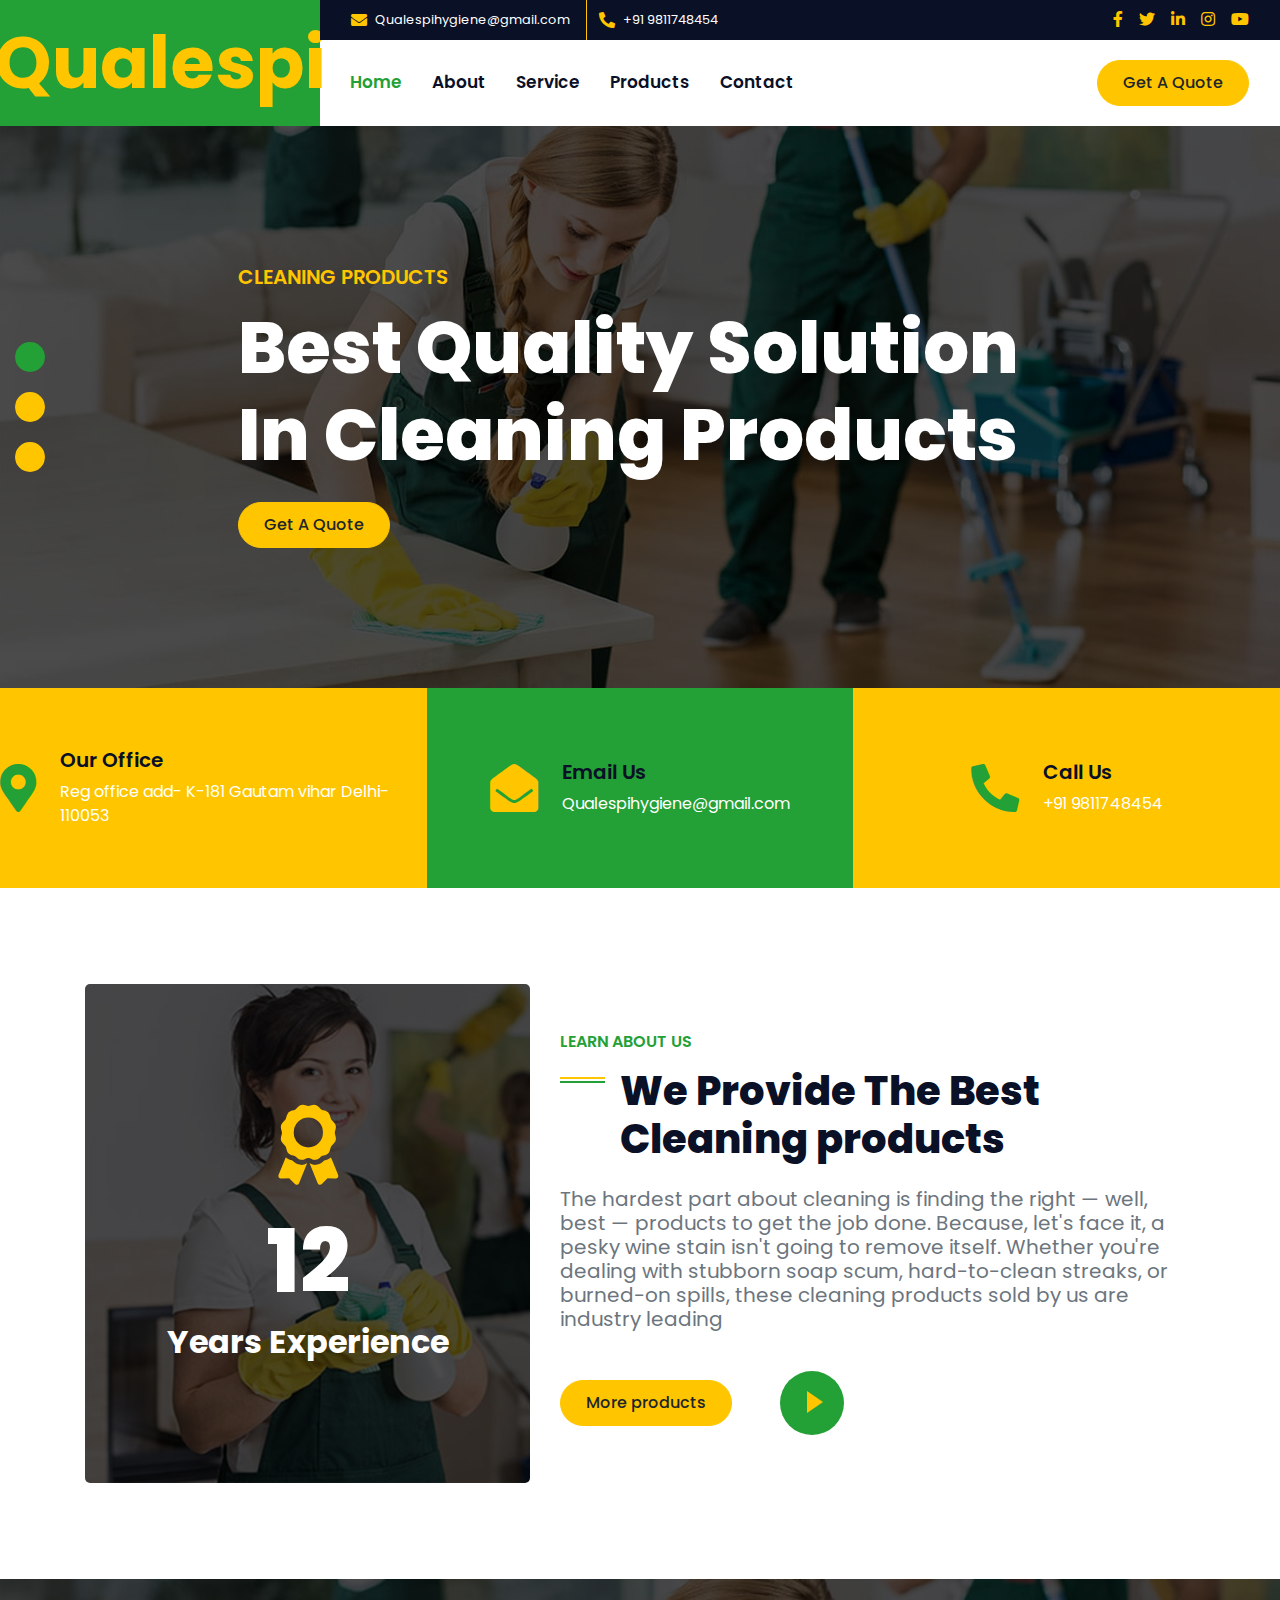
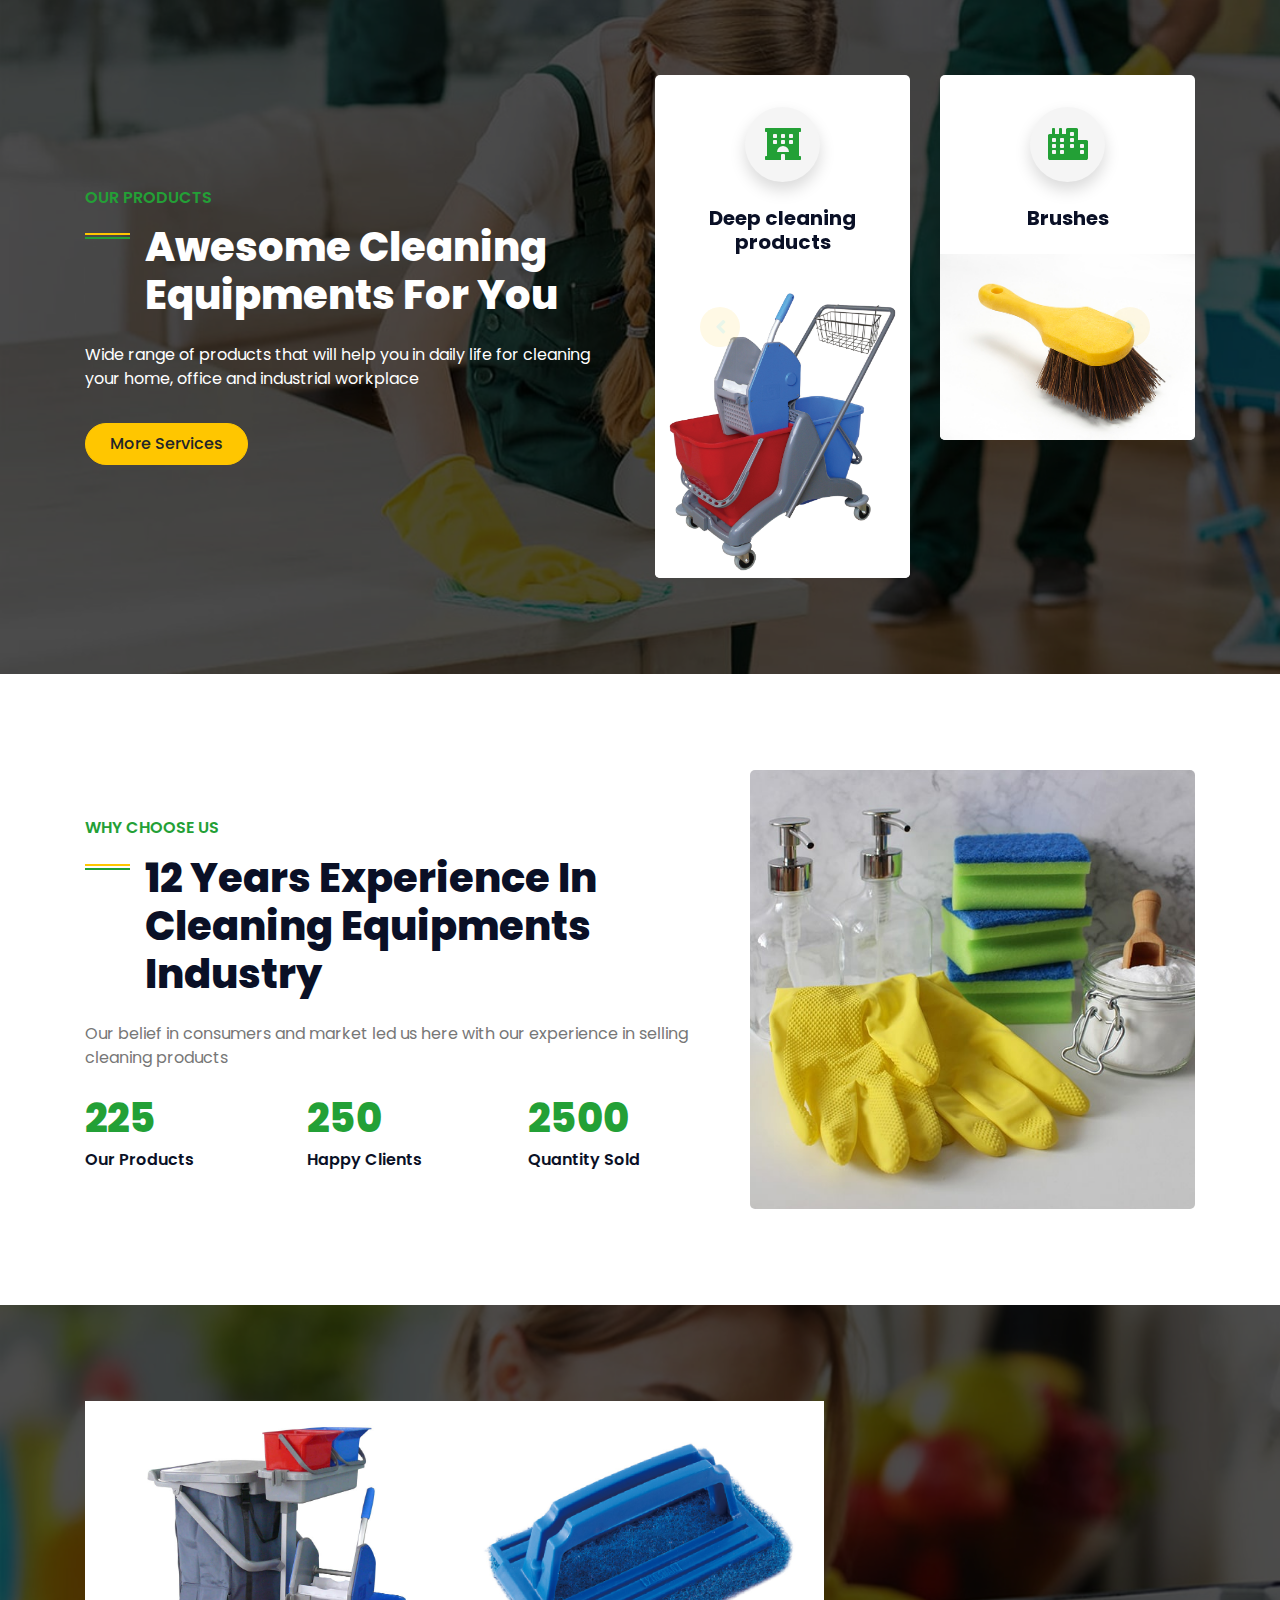
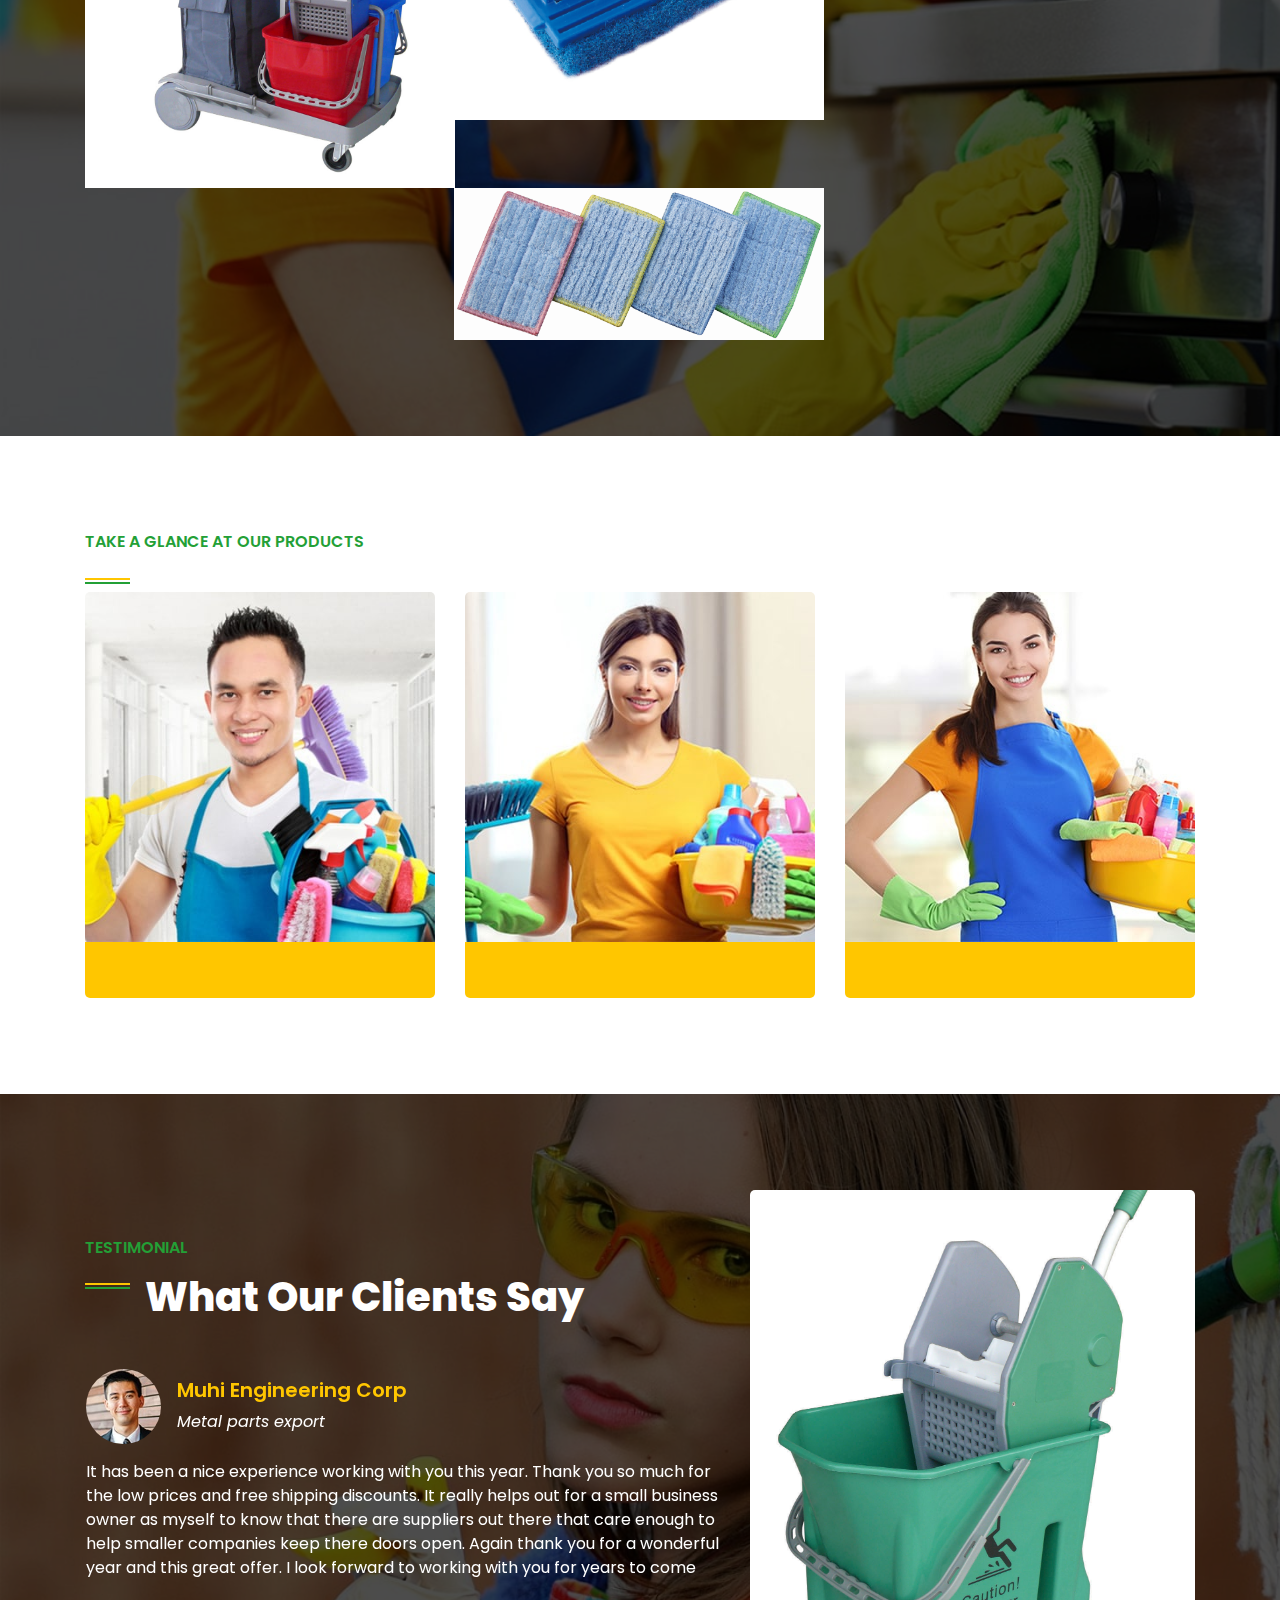
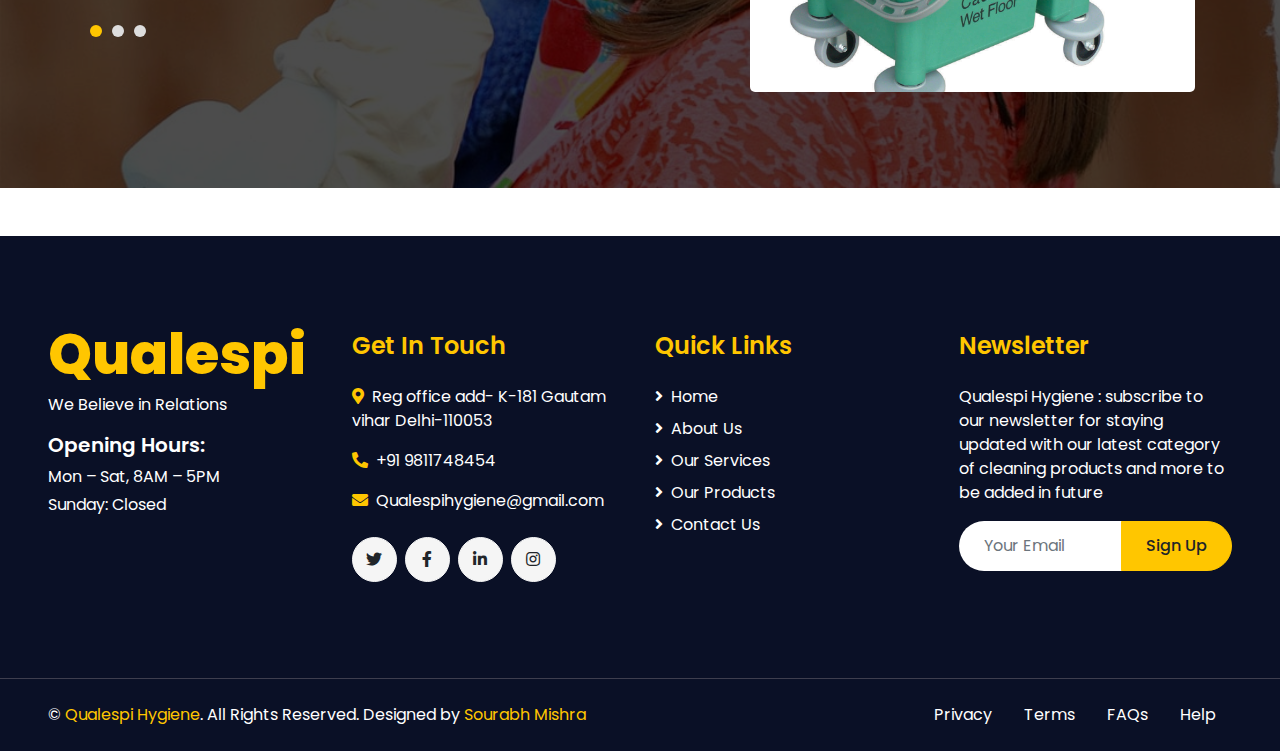
==== commit 586319ec: "update index.html" ====
--- a/index.html
+++ b/index.html
@@ -25,7 +25,7 @@
         <div class="row">
             <div class="col-lg-3 bg-secondary d-none d-lg-block">
                 <a href="" class="navbar-brand w-100 h-100 m-0 p-0 d-flex align-items-center justify-content-center">
-                    <h2 class="m-0 display-3 text-primary">Qualespi</h2>
+                    <h3 class="m-0 display-3 text-primary">Qualespi</h3>
                 </a>
             </div>
             <div class="col-lg-9">
@@ -171,7 +171,7 @@
                     <h5 class="text-muted font-weight-normal mb-3">The hardest part about cleaning is finding the right — well, best — products to get the job done. Because, let's face it, a pesky wine stain isn't going to remove itself. Whether you're dealing with stubborn soap scum, hard-to-clean streaks, or burned-on spills, these cleaning products sold by us are industry leading</h5>
                    
                     <div class="d-flex align-items-center pt-4">
-                        <a href="" class="btn btn-primary mr-5">More products</a>
+                        <a href="http://wa.me/+918700905527?text=Hello+Query+along+products+of+qualespi" class="btn btn-primary mr-5">More products</a>
                         <button type="button" class="btn-play" data-toggle="modal"
                             data-src="https://www.youtube.com/embed/DWRcNpR6Kdc" data-target="#videoModal">
                             <span></span>
@@ -538,7 +538,7 @@
         <div class="row pt-5">
             <div class="col-lg-3 col-md-6 mb-5">
                 <a href="index.html" class="navbar-brand">
-                    <h1 class="m-0 mt-n3 display-4 text-primary">Qualepsi</h1>
+                    <h1 class="m-0 mt-n3 display-4 text-primary">Qualespi</h1>
                 </a>
                 <p>We Believe in Relations</p>
                 <h5 class="font-weight-semi-bold text-white mb-2">Opening Hours:</h5>
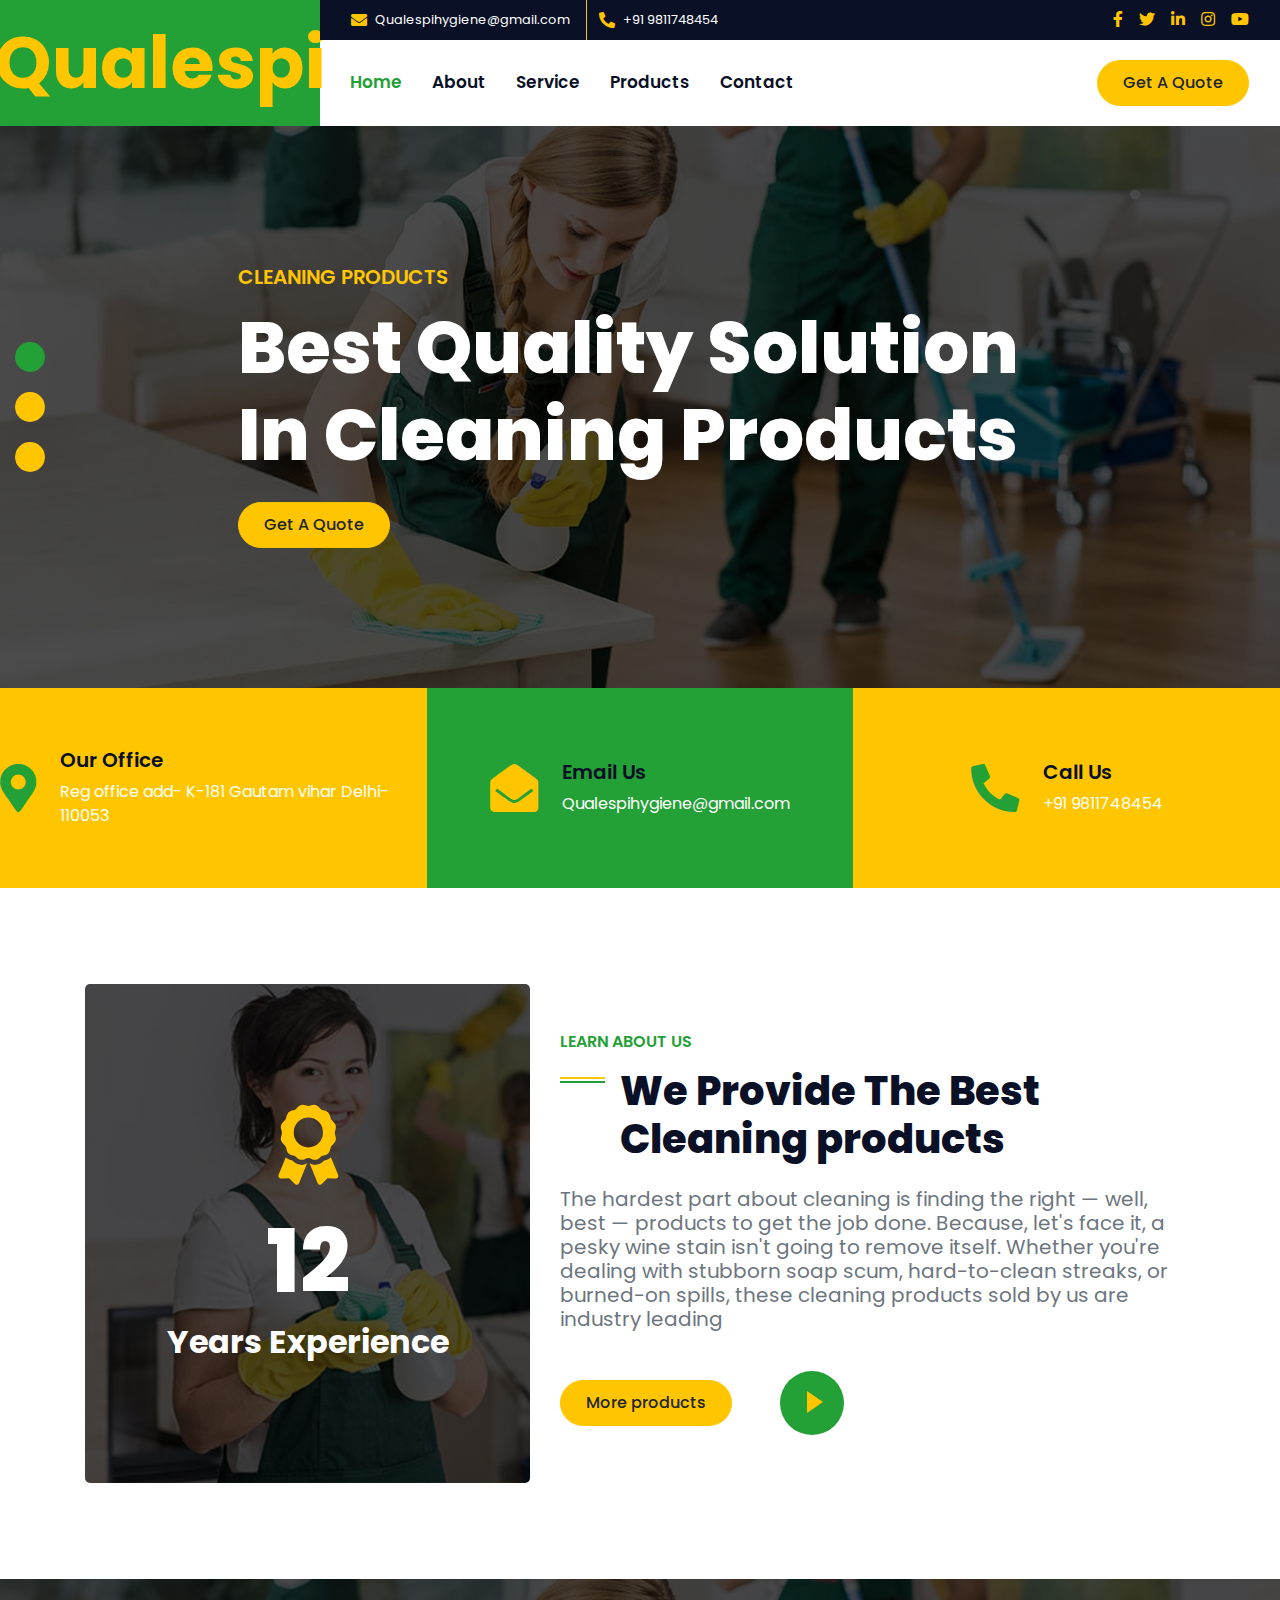
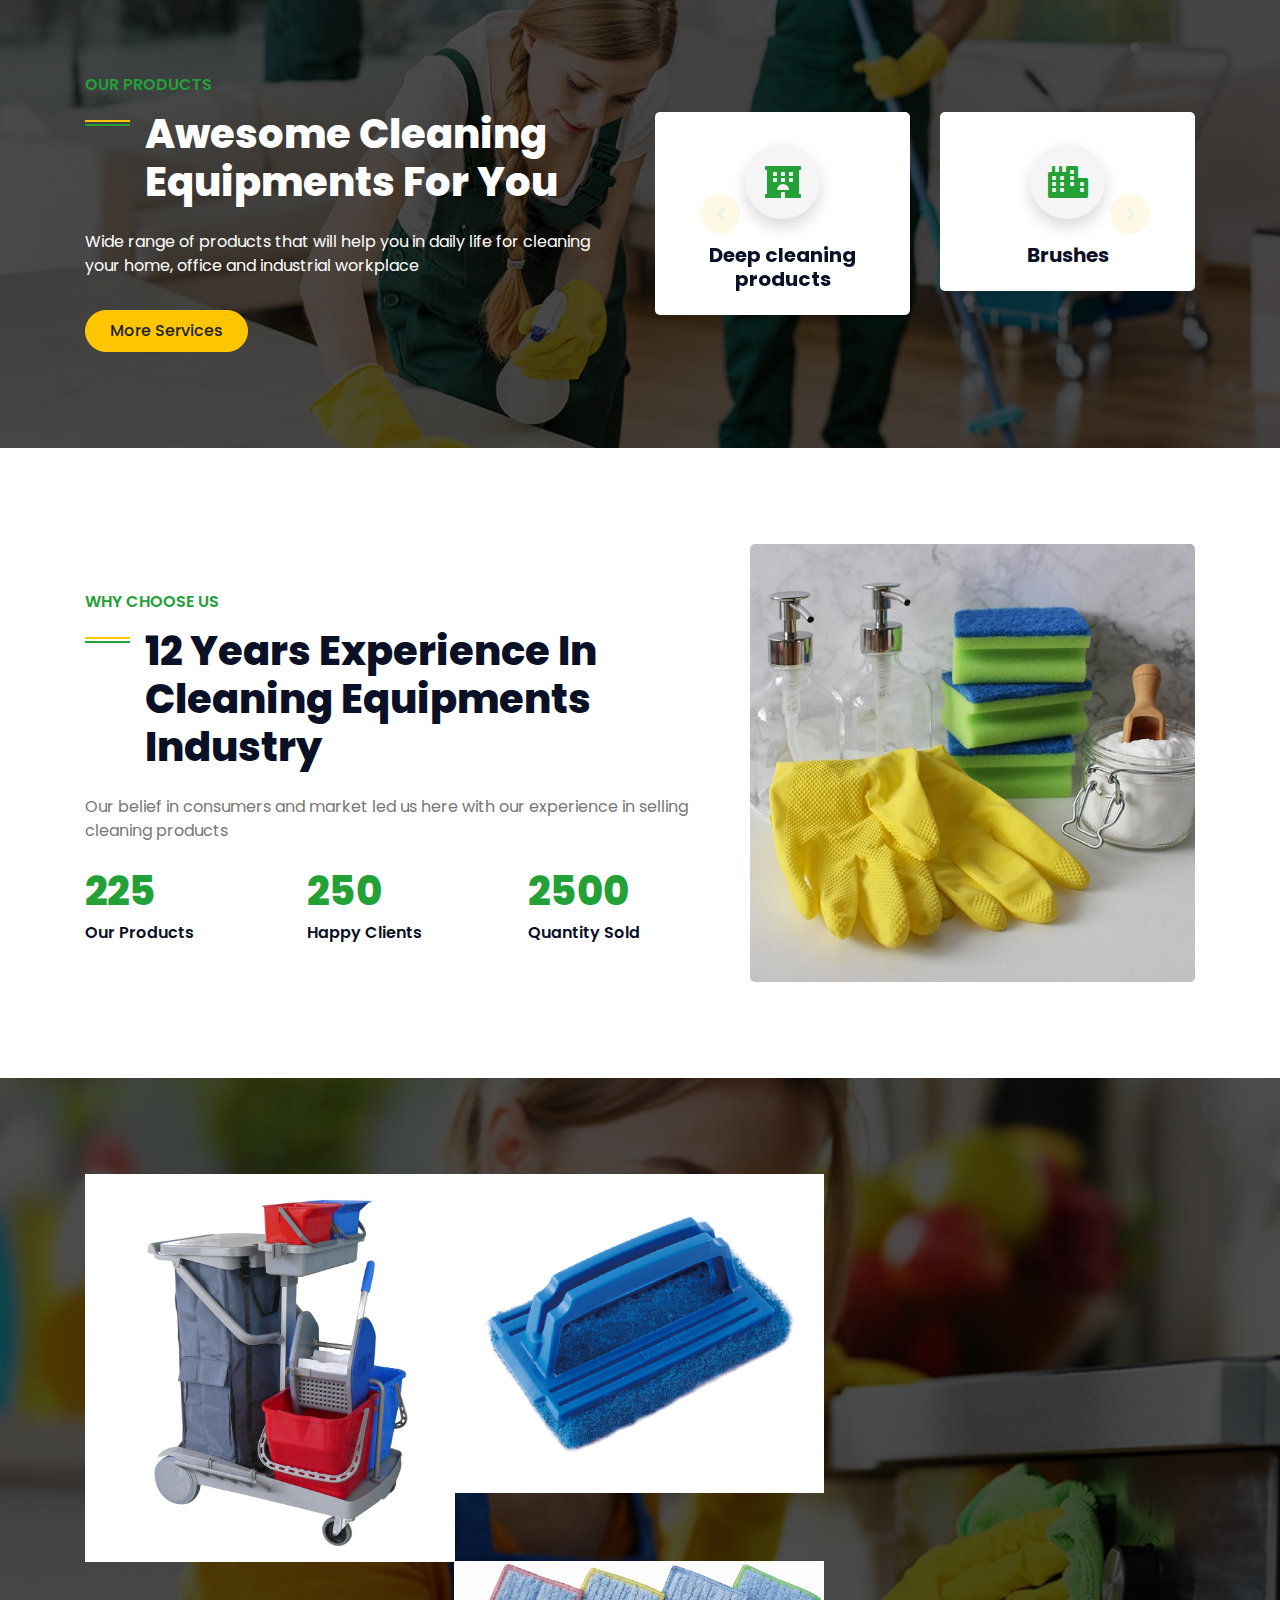
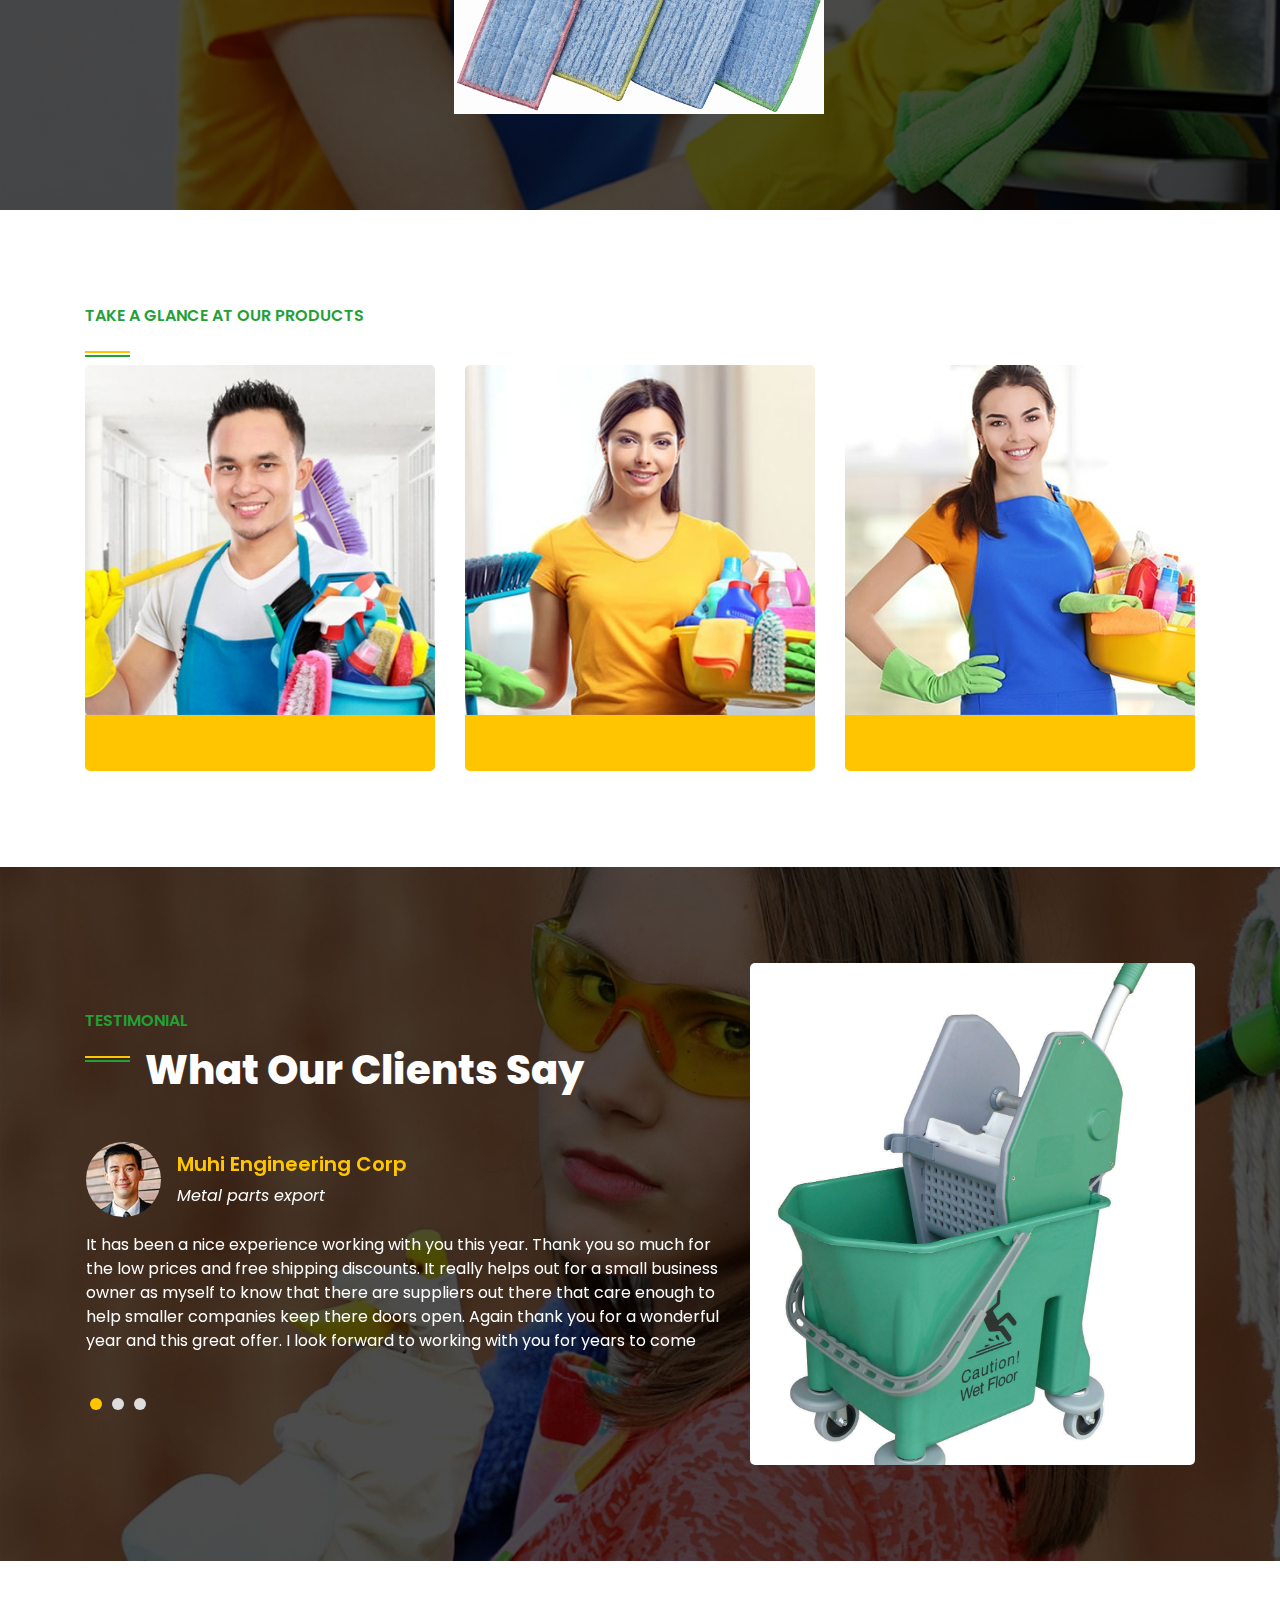
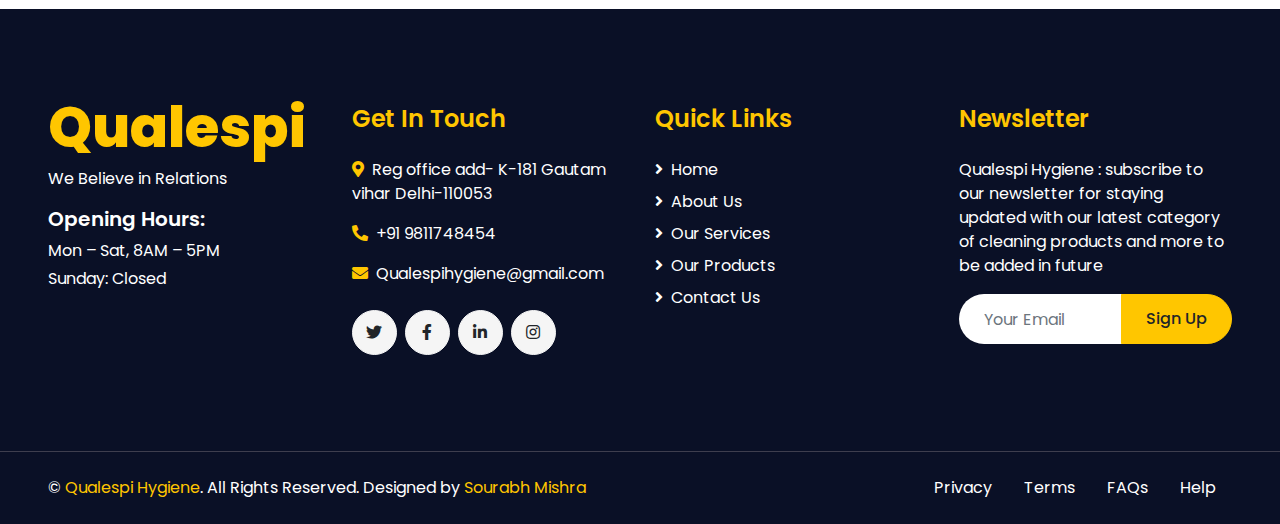
==== commit f9eefa49: "Update index.html" ====
--- a/index.html
+++ b/index.html
@@ -221,21 +221,21 @@
                                 <i class="fa fa-2x fa-hotel"></i>
                             </div>
                             <h5 class="font-weight-bold mb-4 px-4">Deep cleaning products</h5>
-                            <img src="img/blog-1.jpg" alt="">
+                            <img src="img/blog-.jpg" alt="">
                         </div>
                         <div class="d-flex flex-column align-items-center text-center bg-white rounded overflow-hidden pt-4">
                             <div class="icon-box bg-light text-secondary shadow mt-2 mb-4">
                                 <i class="fa fa-2x fa-city"></i>
                             </div>
                             <h5 class="font-weight-bold mb-4 px-4">Brushes</h5>
-                            <img src="img/blog-3.jpg" alt="">
+                            <img src="img/blog-.jpg" alt="">
                         </div>
                         <div class="d-flex flex-column align-items-center text-center bg-white rounded overflow-hidden pt-4">
                             <div class="icon-box bg-light text-secondary shadow mt-2 mb-4">
                                 <i class="fa fa-2x fa-spa"></i>
                             </div>
                             <h5 class="font-weight-bold mb-4 px-4">Pressure based cleaning</h5>
-                            <img src="img/blog-2.jpg" alt="">
+                            <img src="img/blog-.jpg" alt="">
                         </div>
                     </div>
                 </div>
@@ -626,4 +626,4 @@
     <script src="js/main.js"></script>
 </body>
 
-</html>+</html>
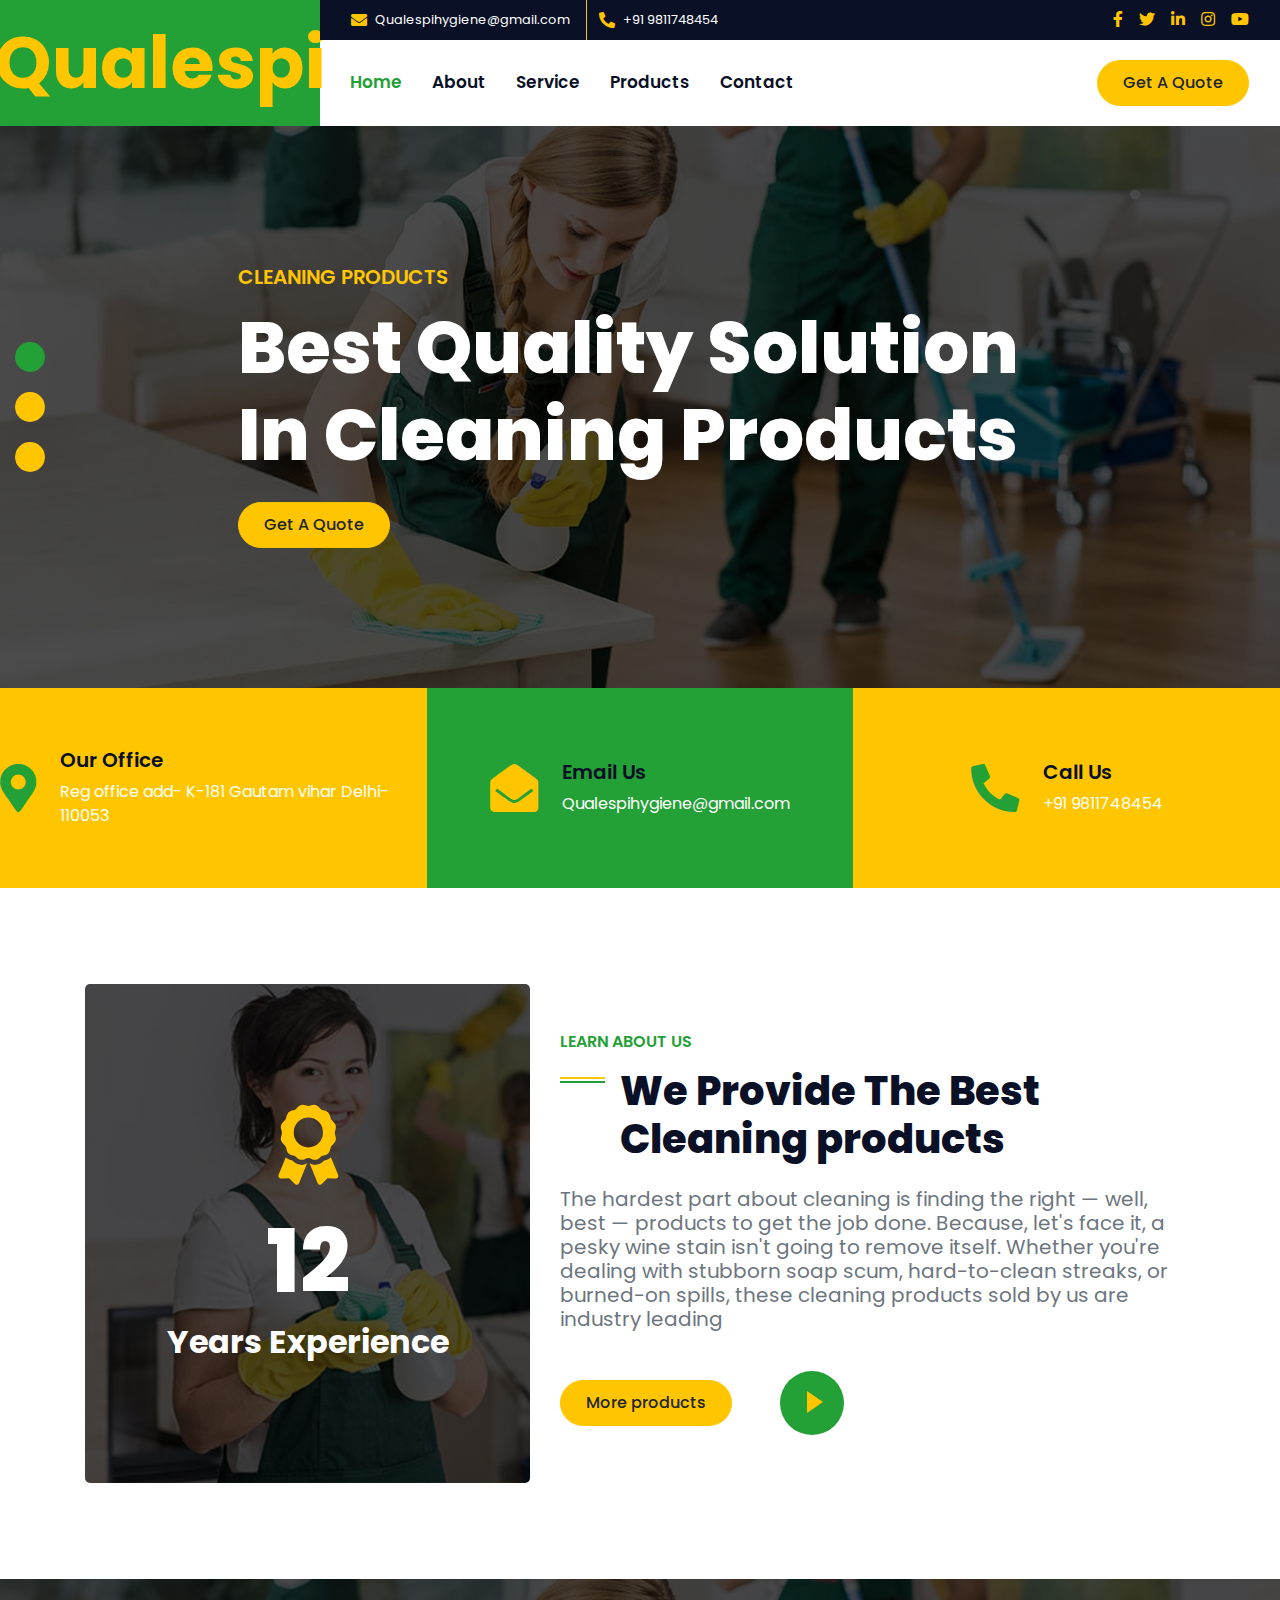
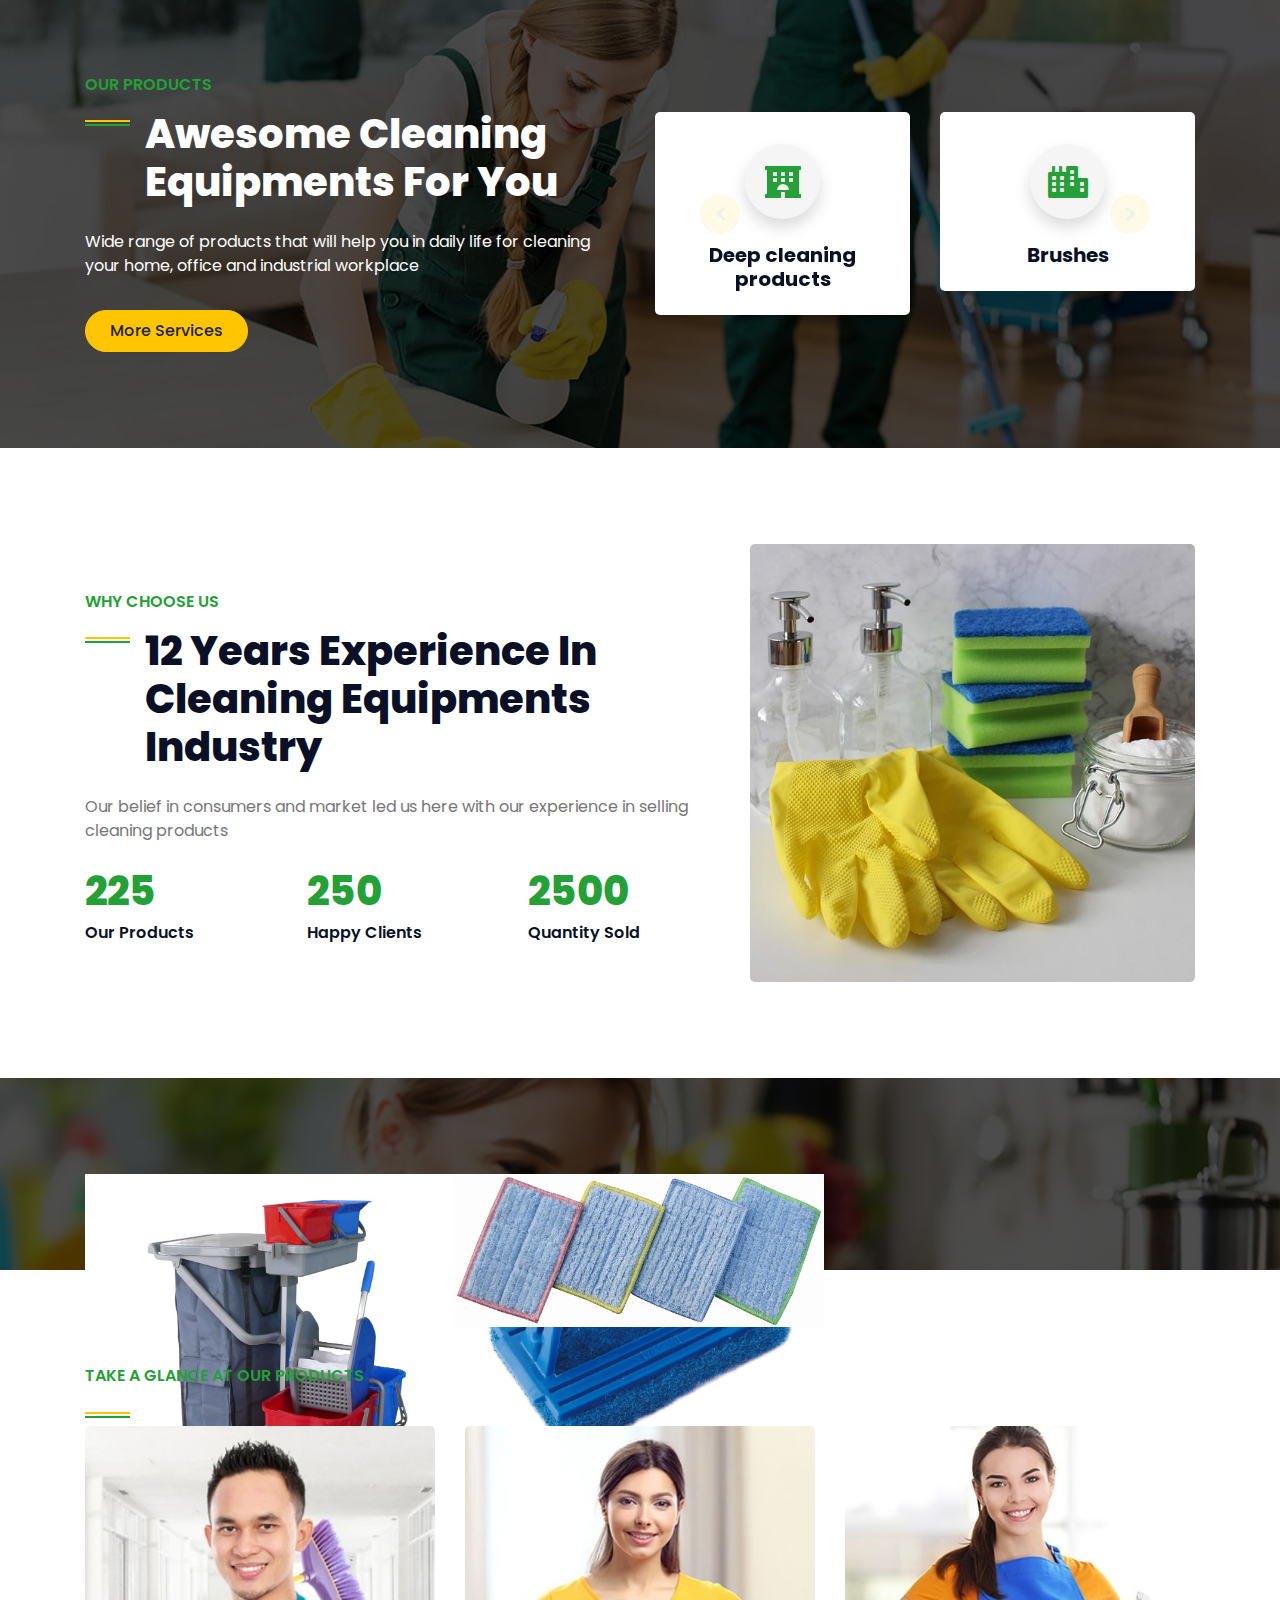
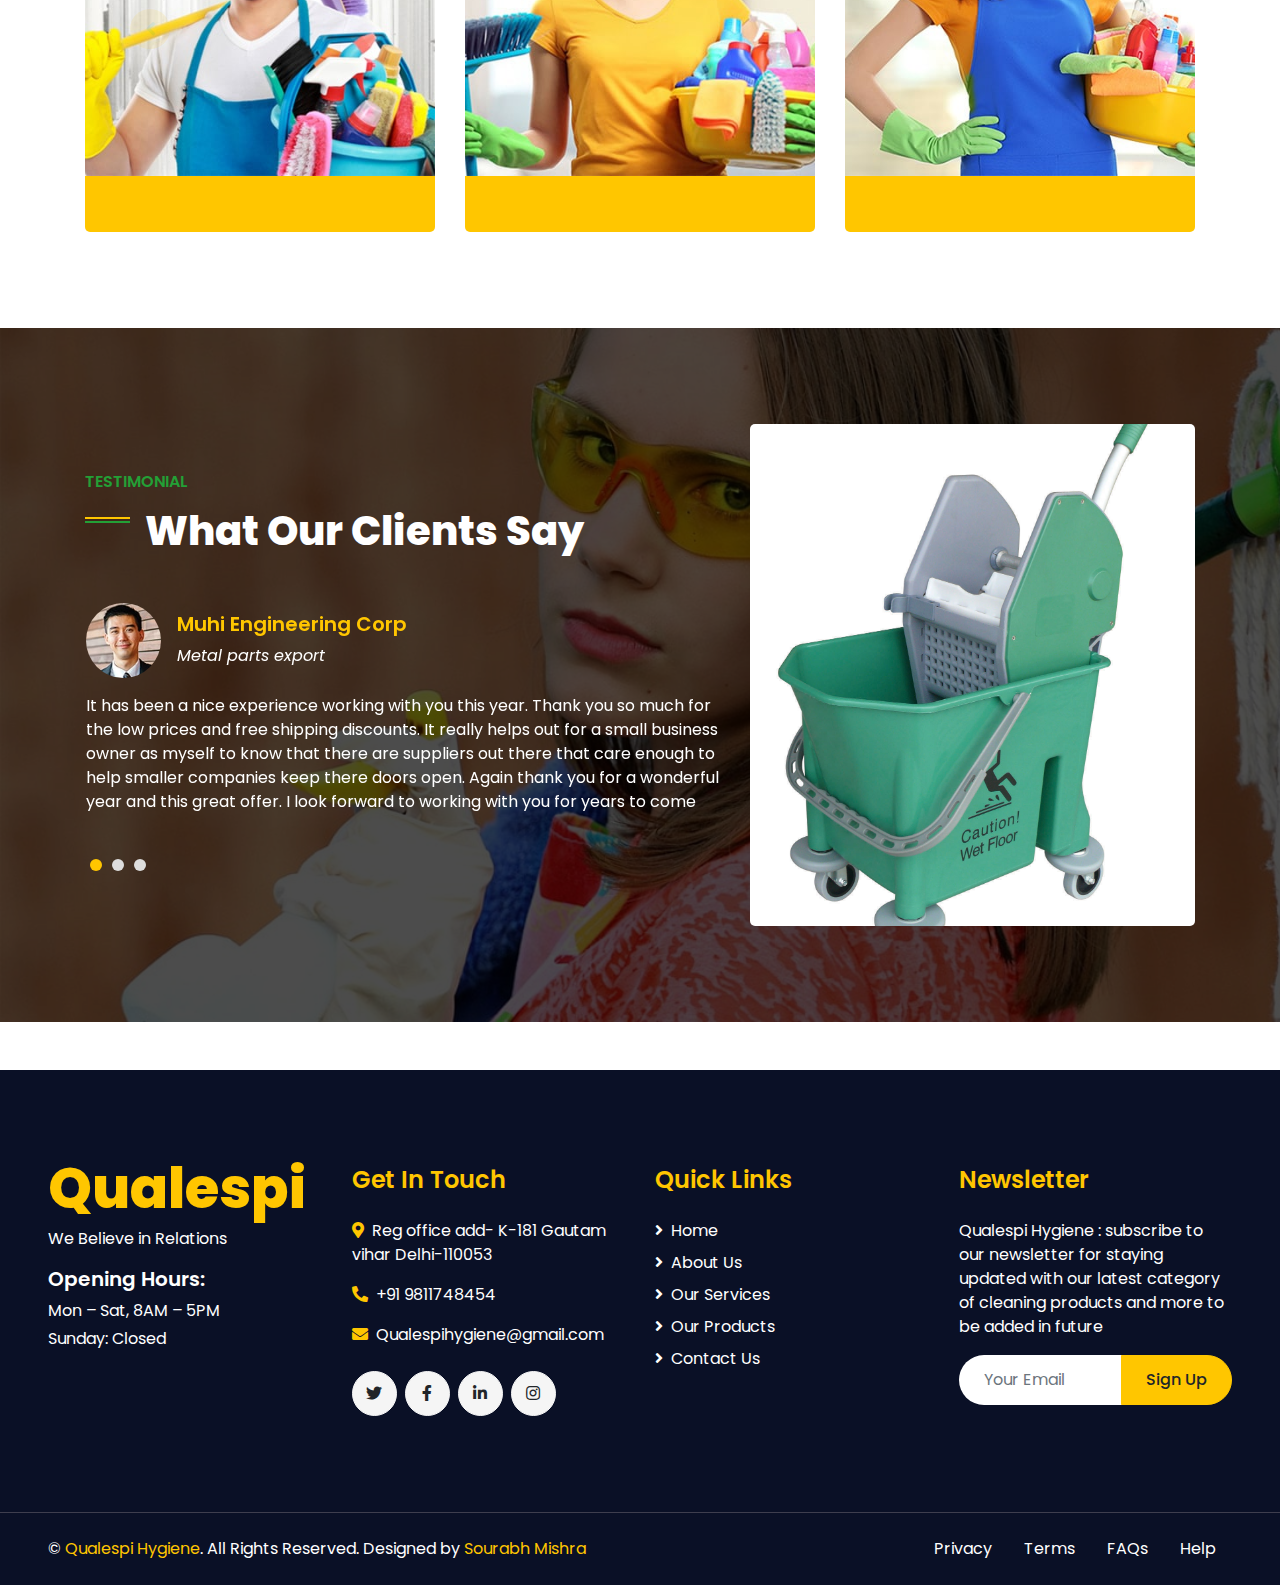
==== commit 9e4aed95: "Update index.html" ====
--- a/index.html
+++ b/index.html
@@ -7,7 +7,7 @@
     <meta content="width=device-width, initial-scale=1.0" name="viewport">
     <meta content="Qualespi Hygeine" name="Best Quality Solution In Cleaning Products">
     <meta content="Qualespi Hygiene-Cleaning Products" name=" Best Quality Solution In Cleaning Products">
-    <link href="https://i.ibb.co/7SfwCJD/0001.jpg" rel="icon">
+    <link href="https://i.ibb.co/J7mYnBr/Logo-Final-modified.png" rel="icon">
 
     <link rel="preconnect" href="https://fonts.gstatic.com">
     <link href="https://fonts.googleapis.com/css2?family=Poppins:wght@400;500;600;700;800&display=swap" rel="stylesheet">
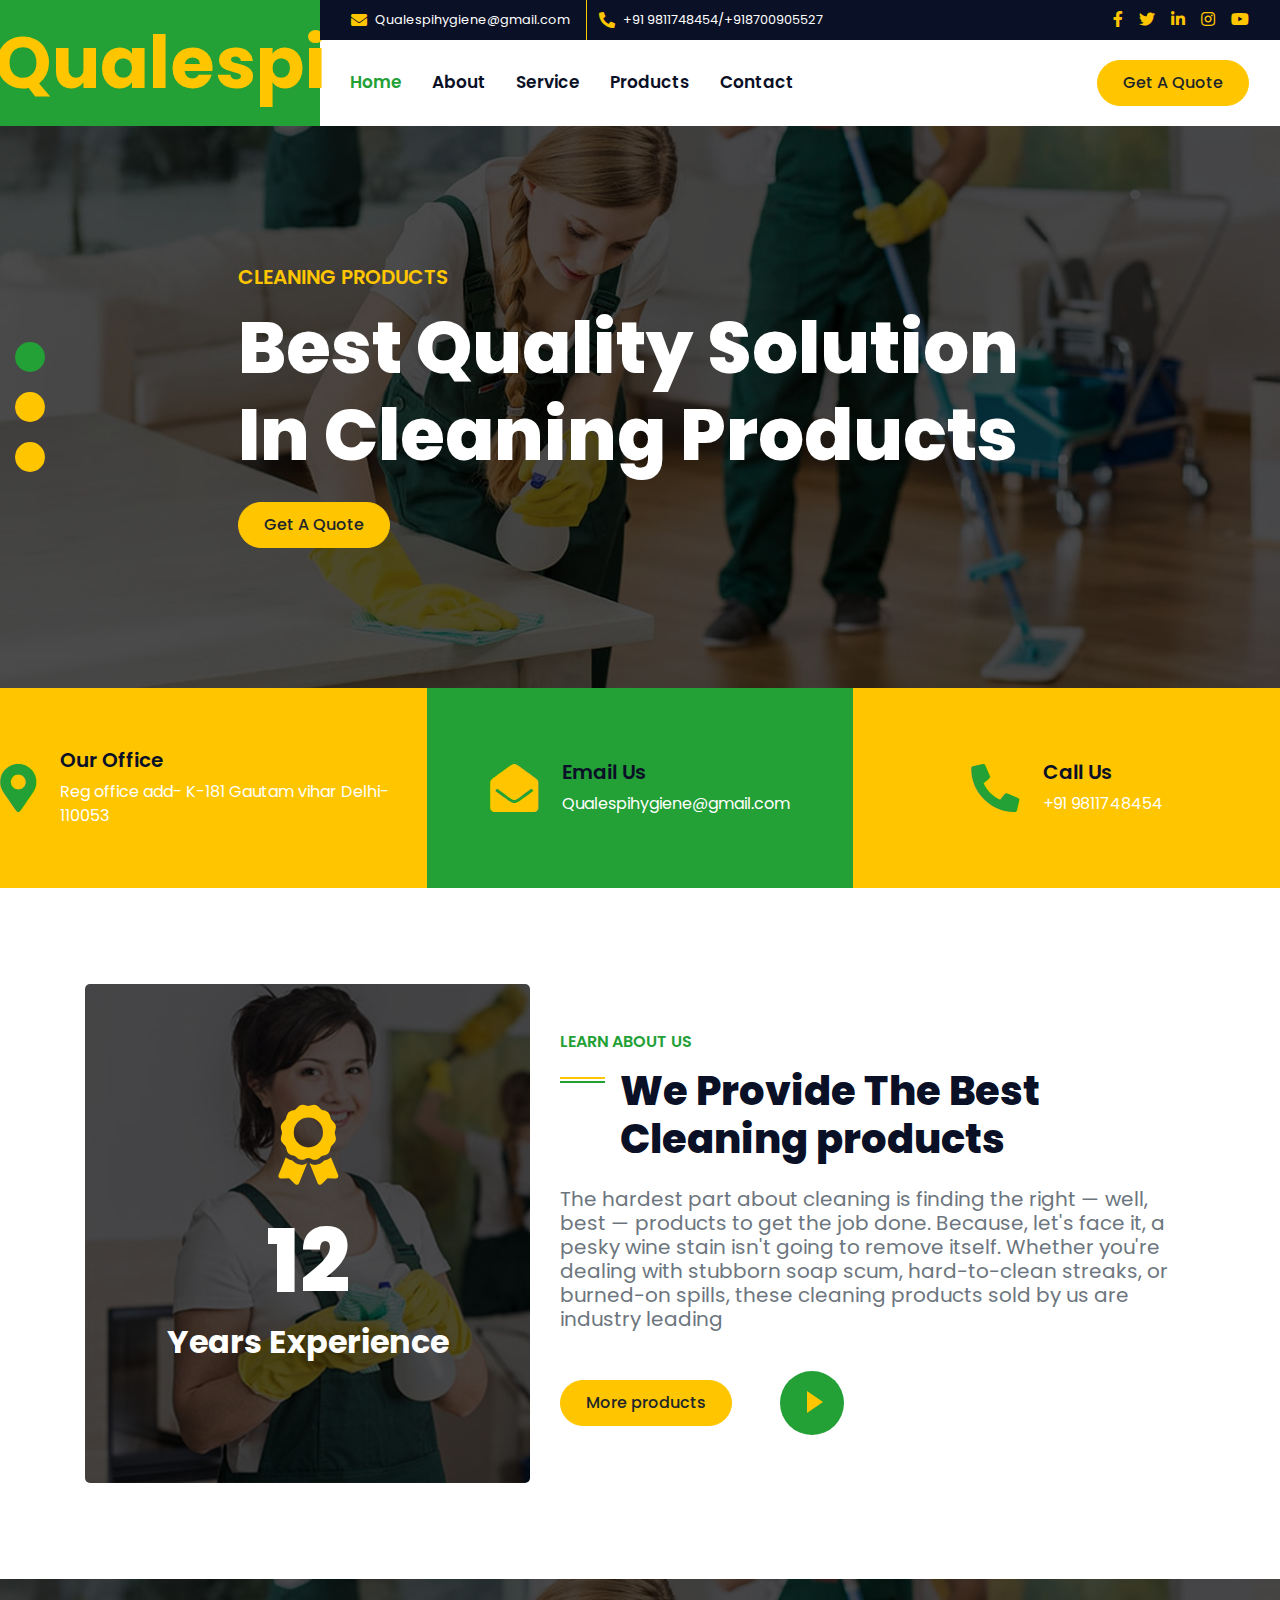
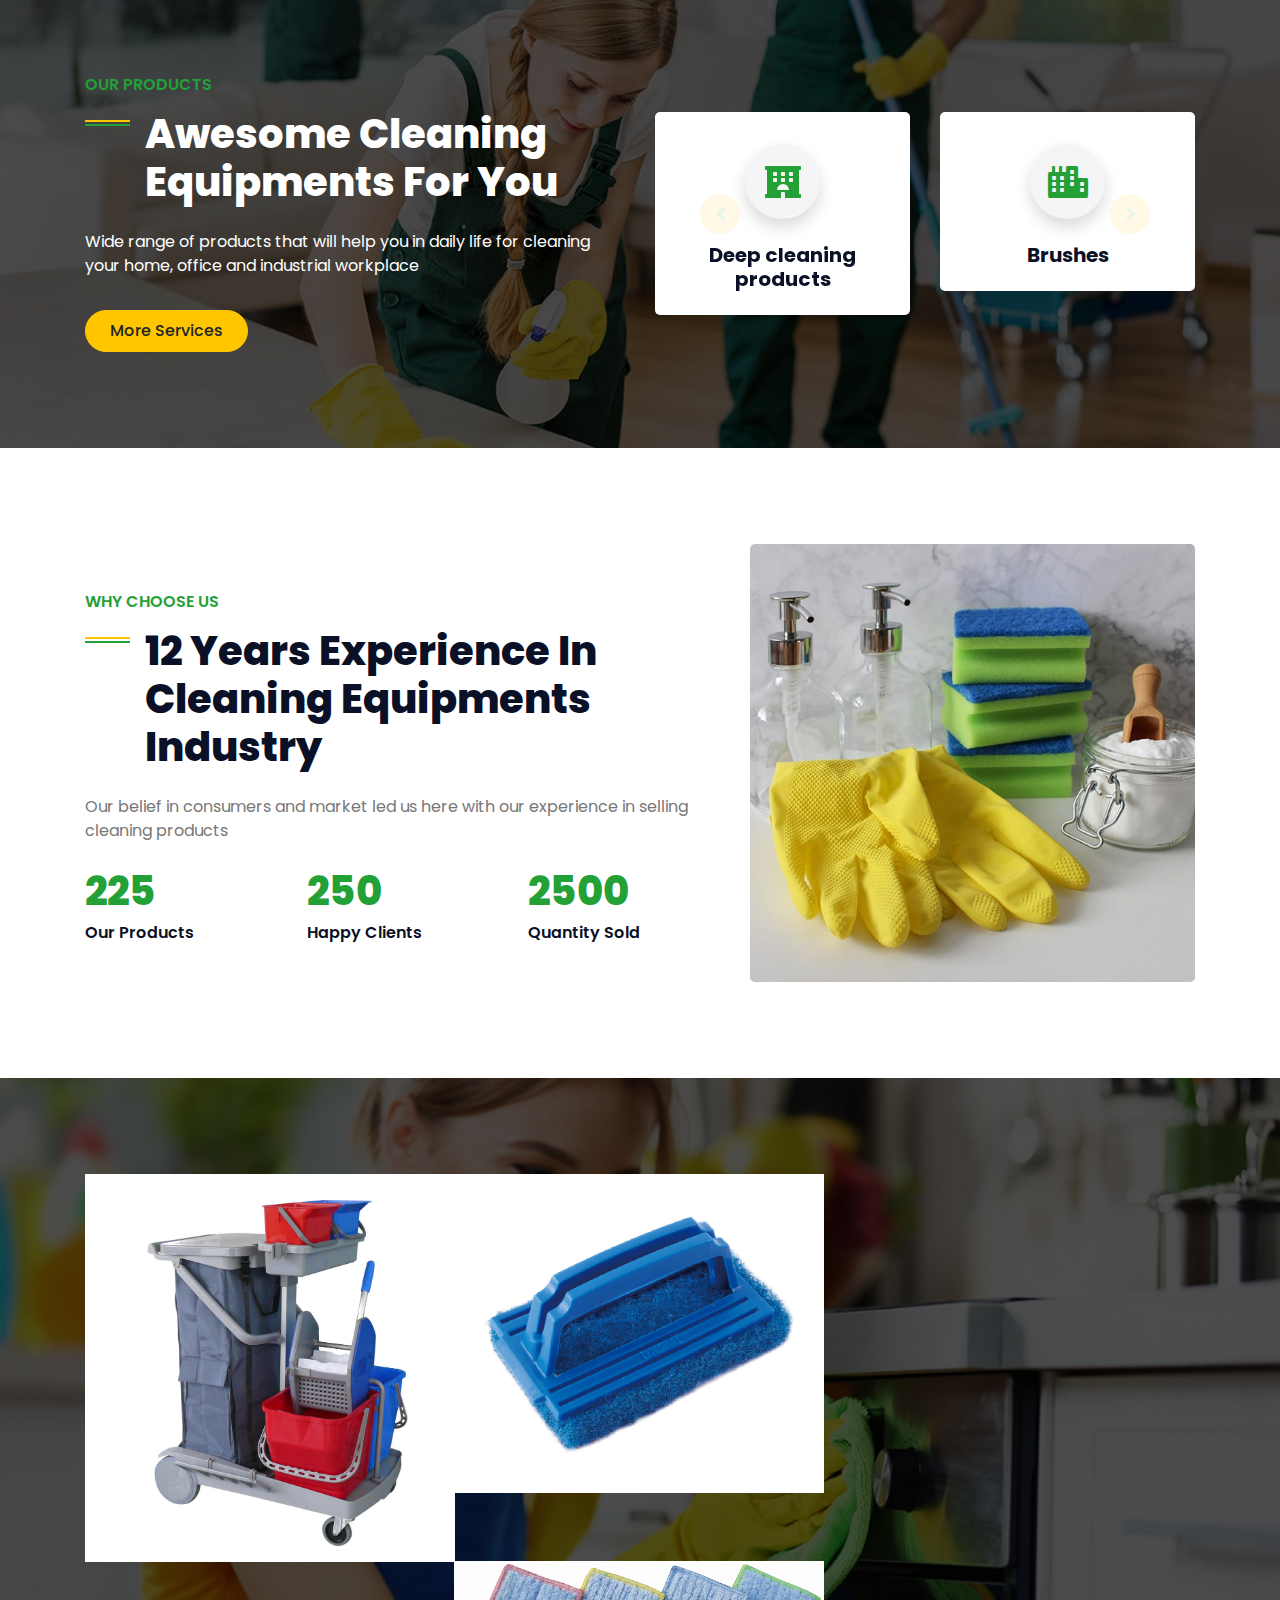
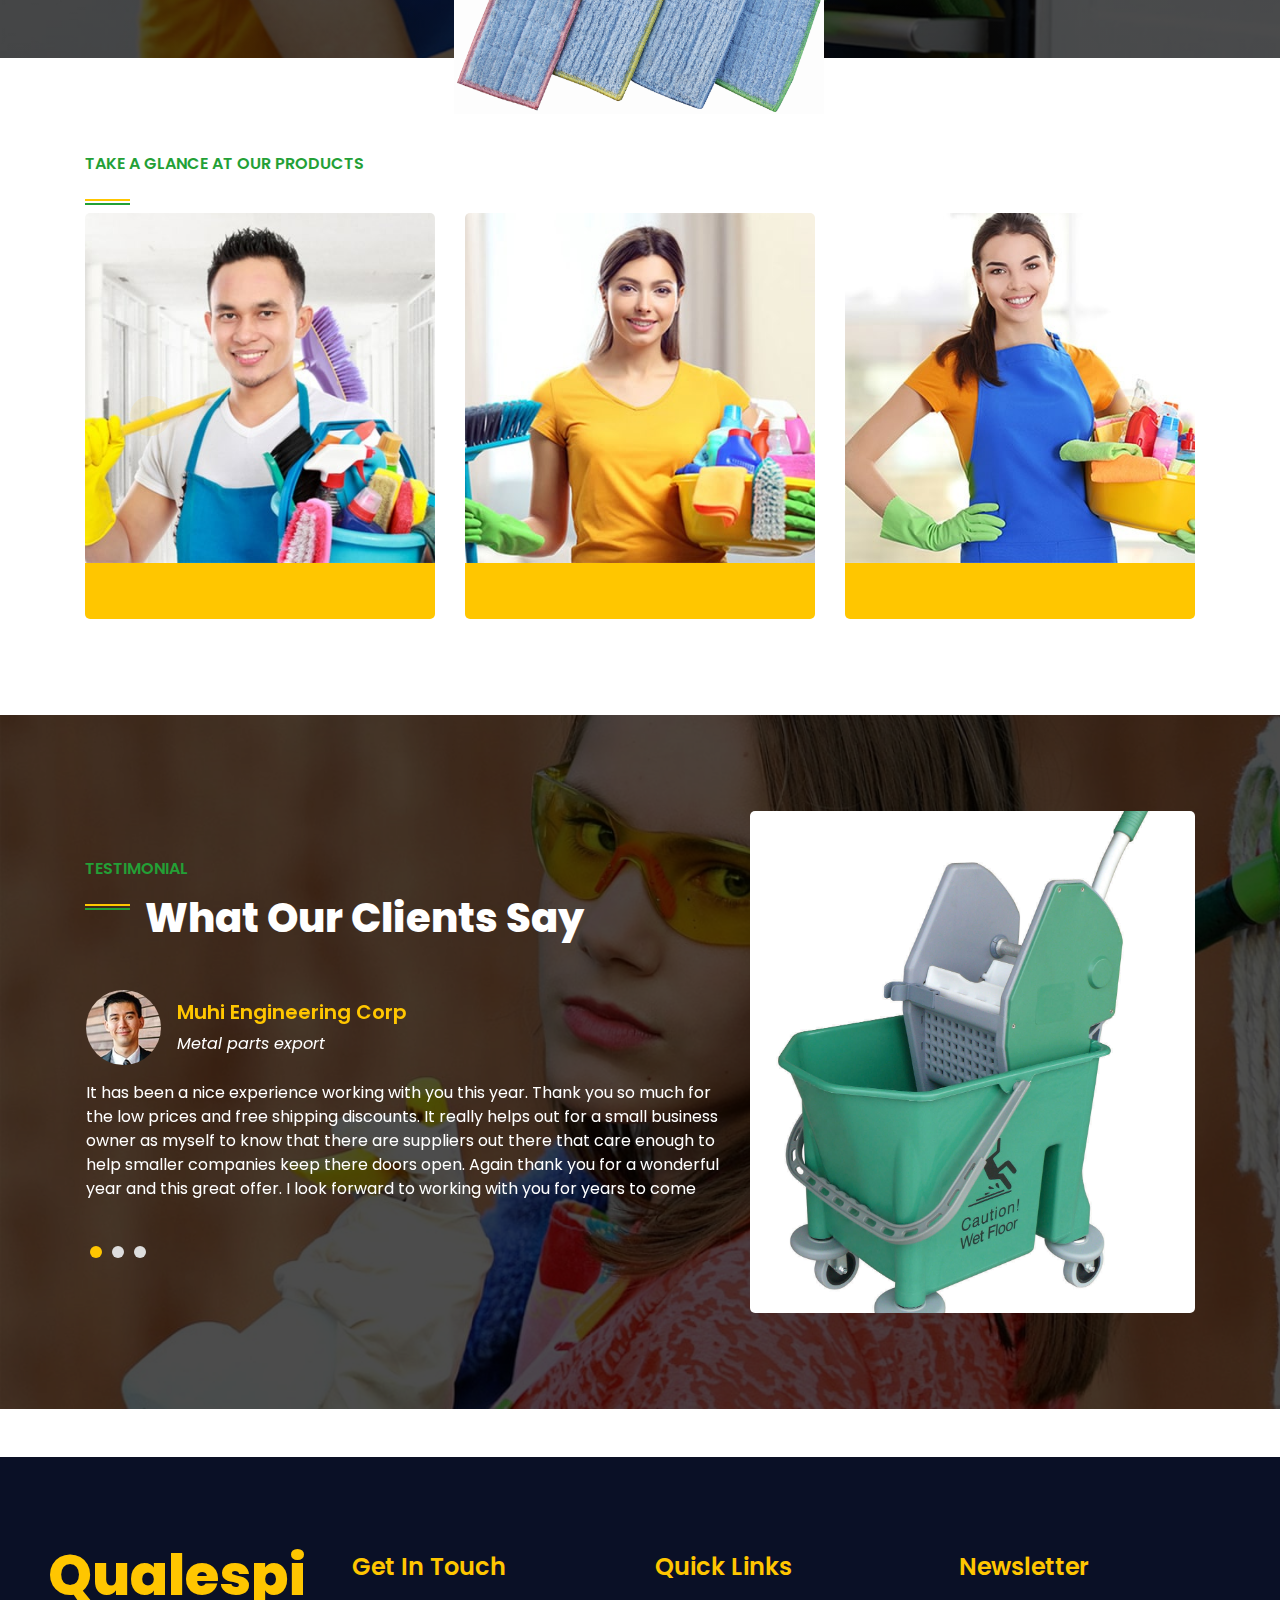
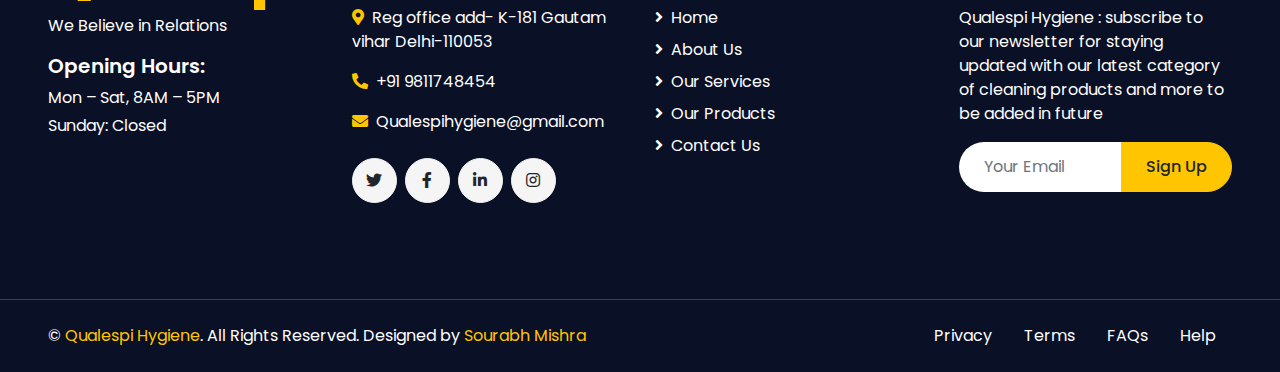
==== commit 0ae38854: "update index.html" ====
--- a/index.html
+++ b/index.html
@@ -37,7 +37,7 @@
                         </div>
                         <div class="h-100 d-inline-flex align-items-center py-2 px-2">
                             <i class="fa fa-phone-alt text-primary mr-2"></i>
-                            <small>+91 9811748454</small>
+                            <small>+91 9811748454/+918700905527</small>
                         </div>
                     </div>
                     <div class="col-lg-5 text-right">
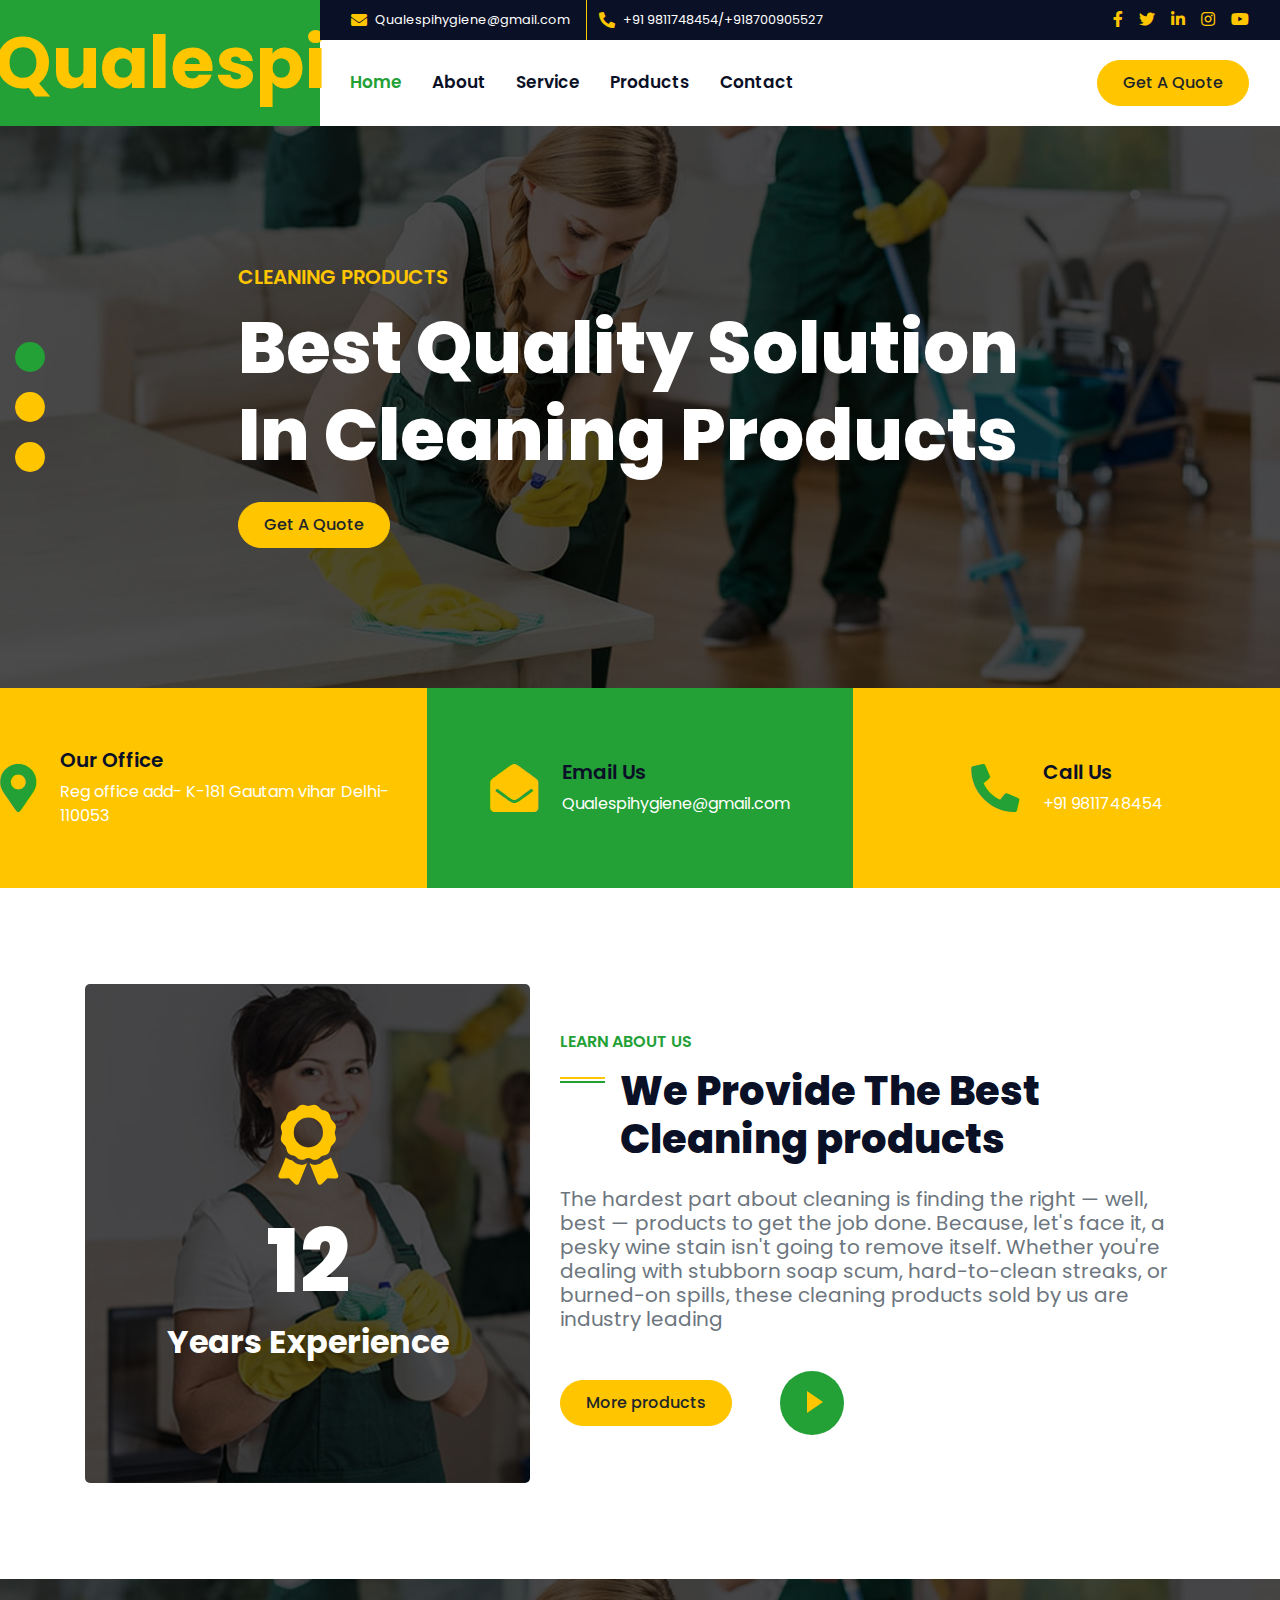
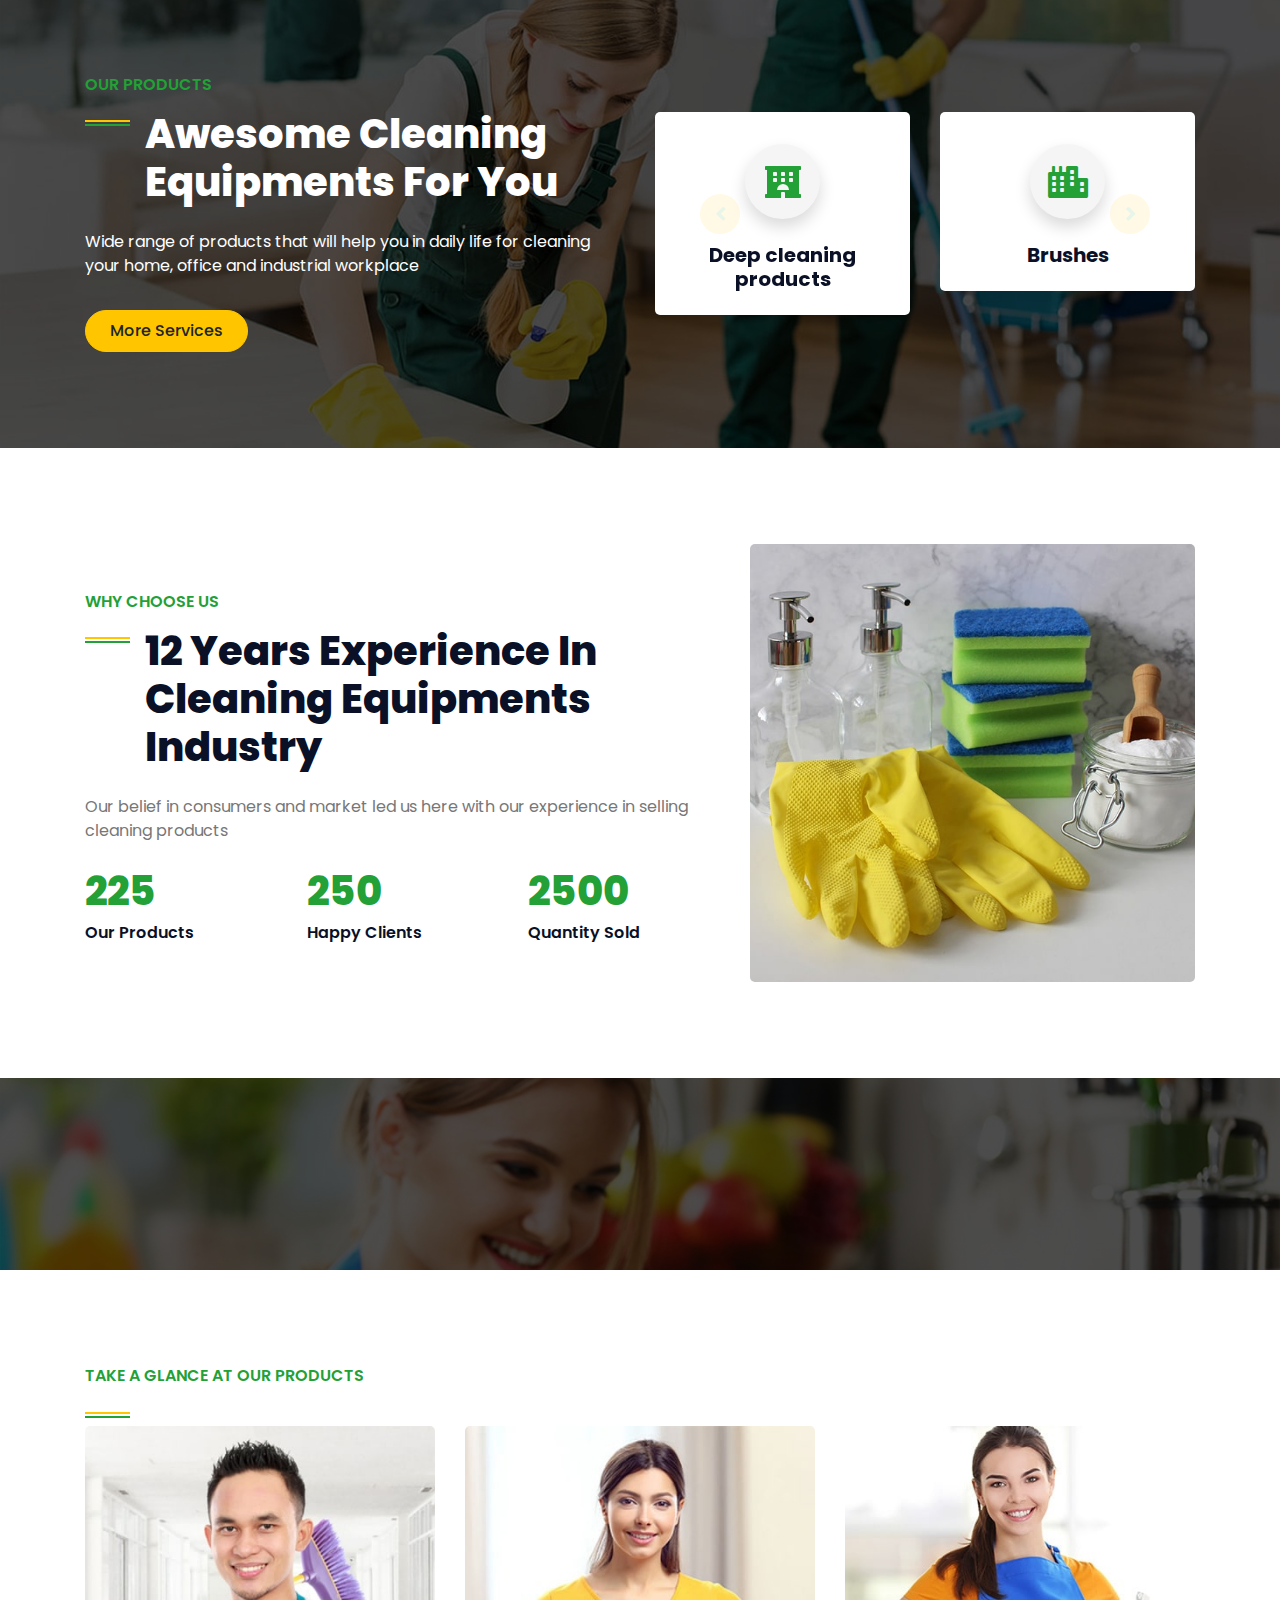
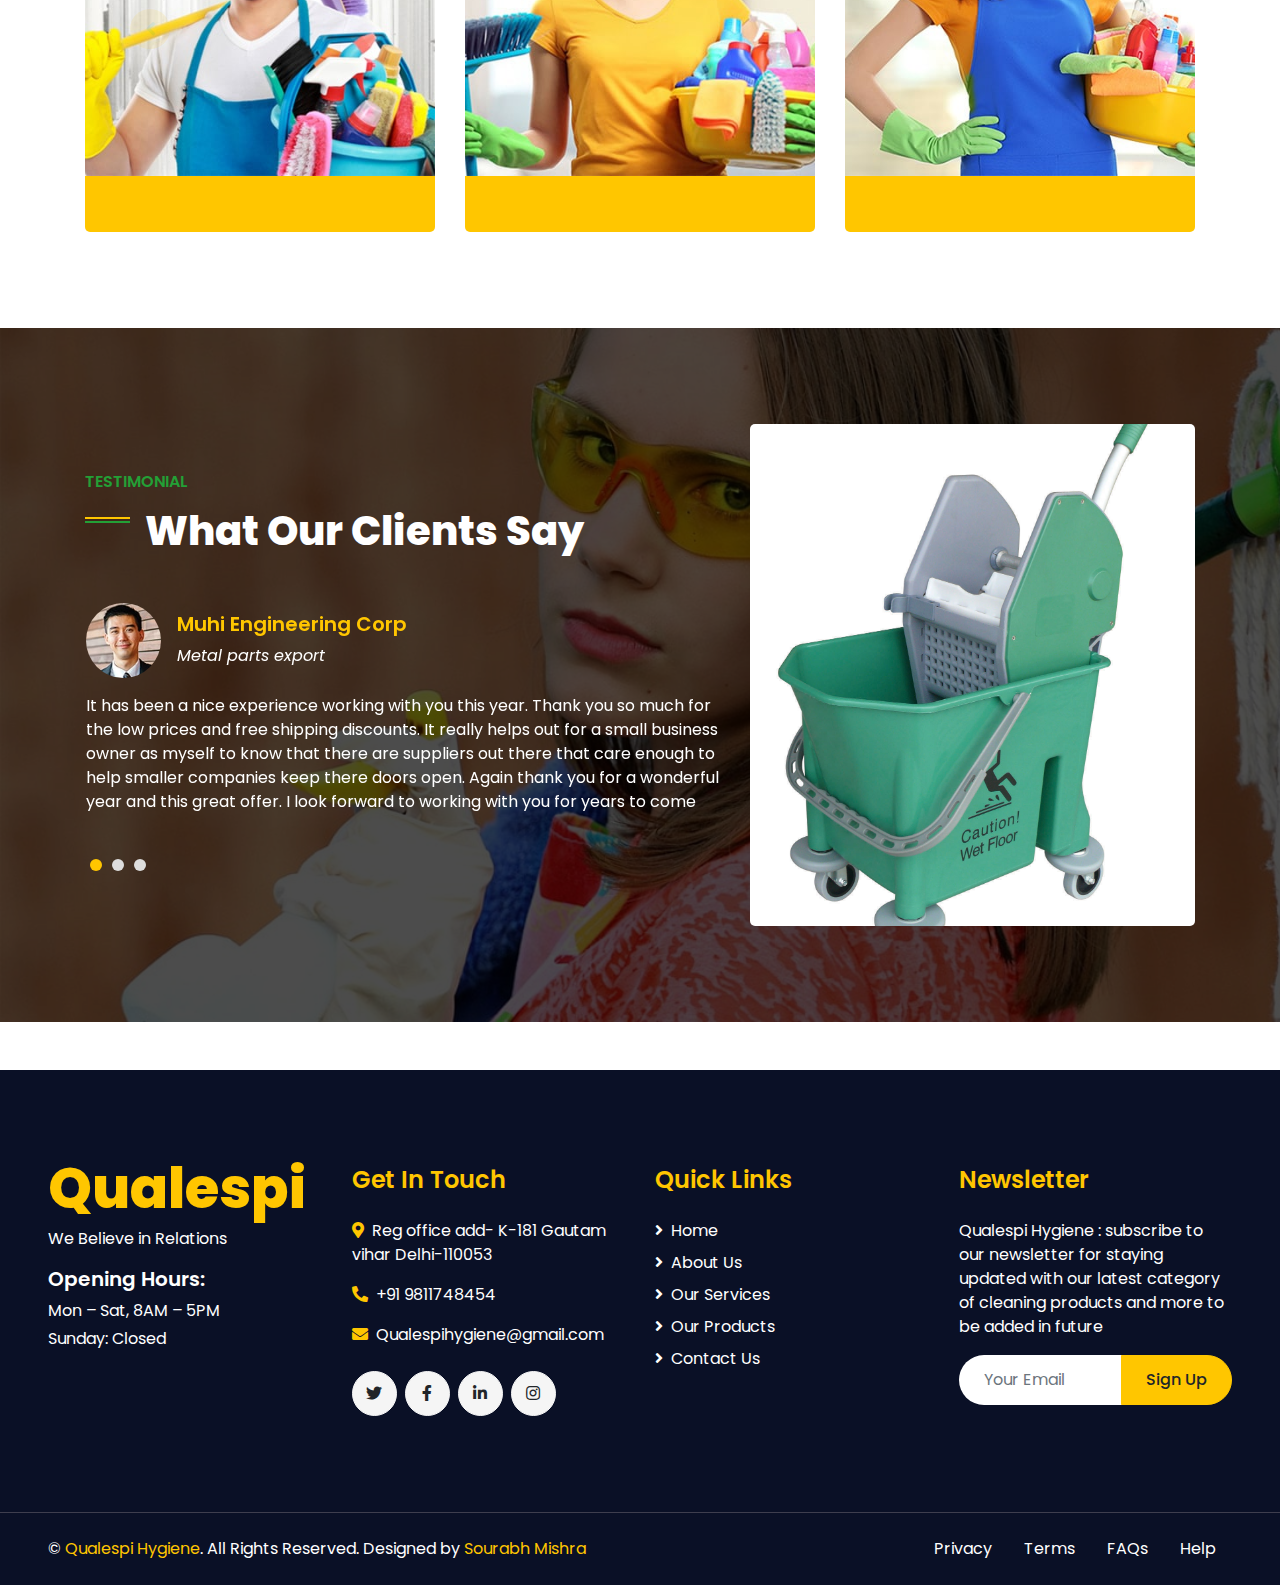
==== commit f0957f31: "update index.html" ====
--- a/index.html
+++ b/index.html
@@ -286,7 +286,7 @@
                 <div class="col-lg-4 col-md-6 col-sm-12 p-0 portfolio-item">
                     <div class="position-relative overflow-hidden">
                         <div class="portfolio-img">
-                            <img class="img-fluid w-100" src="img/portfolio-1.jpg" alt="">
+                            <img class="img-fluid w-100" src="img/portfoli-1.jpg" alt="">
                         </div>
                         <div class="portfolio-text bg-primary">
                             <h4 class="font-weight-bold mb-4"></h4>
@@ -294,7 +294,7 @@
                                 <a class="btn btn-sm btn-secondary m-1" href="">
                                     <i class="fa fa-link"></i>
                                 </a>
-                                <a class="btn btn-sm btn-secondary m-1" href="img/portfolio-1.jpg" data-lightbox="portfolio">
+                                <a class="btn btn-sm btn-secondary m-1" href="img/porfolio-1.jpg" data-lightbox="portfolio">
                                     <i class="fa fa-eye"></i>
                                 </a>
                             </div>
@@ -304,7 +304,7 @@
                 <div class="col-lg-4 col-md-6 col-sm-12 p-0 portfolio-item">
                     <div class="position-relative overflow-hidden">
                         <div class="portfolio-img">
-                            <img class="img-fluid w-100" src="img/portfolio-2.jpg" alt="">
+                            <img class="img-fluid w-100" src="img/portolio-2.jpg" alt="">
                         </div>
                         <div class="portfolio-text bg-primary">
                             <h4 class="font-weight-bold mb-4"></h4>
@@ -312,7 +312,7 @@
                                 <a class="btn btn-sm btn-secondary m-1" href="">
                                     <i class="fa fa-link"></i>
                                 </a>
-                                <a class="btn btn-sm btn-secondary m-1" href="img/portfolio-2.jpg" data-lightbox="portfolio">
+                                <a class="btn btn-sm btn-secondary m-1" href="img/porfolio-2.jpg" data-lightbox="portfolio">
                                     <i class="fa fa-eye"></i>
                                 </a>
                             </div>
@@ -322,7 +322,7 @@
                 <div class="col-lg-4 col-md-6 col-sm-12 p-0 portfolio-item">
                     <div class="position-relative overflow-hidden">
                         <div class="portfolio-img">
-                            <img class="img-fluid w-100" src="img/portfolio-3.jpg" alt="">
+                            <img class="img-fluid w-100" src="img/portfoio-3.jpg" alt="">
                         </div>
                         <div class="portfolio-text bg-primary">
                             <h4 class="font-weight-bold mb-4"></h4>
@@ -330,7 +330,7 @@
                                 <a class="btn btn-sm btn-secondary m-1" href="">
                                     <i class="fa fa-link"></i>
                                 </a>
-                                <a class="btn btn-sm btn-secondary m-1" href="img/portfolio-3.jpg" data-lightbox="portfolio">
+                                <a class="btn btn-sm btn-secondary m-1" href="img/prtfolio-3.jpg" data-lightbox="portfolio">
                                     <i class="fa fa-eye"></i>
                                 </a>
                             </div>
@@ -340,7 +340,7 @@
                 <div class="col-lg-4 col-md-6 col-sm-12 p-0 portfolio-item">
                     <div class="position-relative overflow-hidden">
                         <div class="portfolio-img">
-                            <img class="img-fluid w-100" src="img/portfolio-4.jpg" alt="">
+                            <img class="img-fluid w-100" src="img/portfoio-4.jpg" alt="">
                         </div>
                         <div class="portfolio-text bg-primary">
                             <h4 class="font-weight-bold mb-4"></h4>
@@ -348,7 +348,7 @@
                                 <a class="btn btn-sm btn-secondary m-1" href="">
                                     <i class="fa fa-link"></i>
                                 </a>
-                                <a class="btn btn-sm btn-secondary m-1" href="img/portfolio-4.jpg" data-lightbox="portfolio">
+                                <a class="btn btn-sm btn-secondary m-1" href="img/potfolio-4.jpg" data-lightbox="portfolio">
                                     <i class="fa fa-eye"></i>
                                 </a>
                             </div>
@@ -358,7 +358,7 @@
                 <div class="col-lg-4 col-md-6 col-sm-12 p-0 portfolio-item">
                     <div class="position-relative overflow-hidden">
                         <div class="portfolio-img">
-                            <img class="img-fluid w-100" src="img/portfolio-5.jpg" alt="">
+                            <img class="img-fluid w-100" src="img/portflio-5.jpg" alt="">
                         </div>
                         <div class="portfolio-text bg-primary">
                             <h4 class="font-weight-bold mb-4"></h4>
@@ -366,7 +366,7 @@
                                 <a class="btn btn-sm btn-secondary m-1" href="">
                                     <i class="fa fa-link"></i>
                                 </a>
-                                <a class="btn btn-sm btn-secondary m-1" href="img/portfolio-5.jpg" data-lightbox="portfolio">
+                                <a class="btn btn-sm btn-secondary m-1" href="img/potfolio-5.jpg" data-lightbox="portfolio">
                                     <i class="fa fa-eye"></i>
                                 </a>
                             </div>
@@ -376,7 +376,7 @@
                 <div class="col-lg-4 col-md-6 col-sm-12 p-0 portfolio-item">
                     <div class="position-relative overflow-hidden">
                         <div class="portfolio-img">
-                            <img class="img-fluid w-100" src="img/portfolio-6.jpg" alt="">
+                            <img class="img-fluid w-100" src="img/portflio-6.jpg" alt="">
                         </div>
                         <div class="portfolio-text bg-primary">
                             <h4 class="font-weight-bold mb-4"></h4>
@@ -384,7 +384,7 @@
                                 <a class="btn btn-sm btn-secondary m-1" href="">
                                     <i class="fa fa-link"></i>
                                 </a>
-                                <a class="btn btn-sm btn-secondary m-1" href="img/portfolio-6.jpg" data-lightbox="portfolio">
+                                <a class="btn btn-sm btn-secondary m-1" href="img/potfolio-6.jpg" data-lightbox="portfolio">
                                     <i class="fa fa-eye"></i>
                                 </a>
                             </div>
